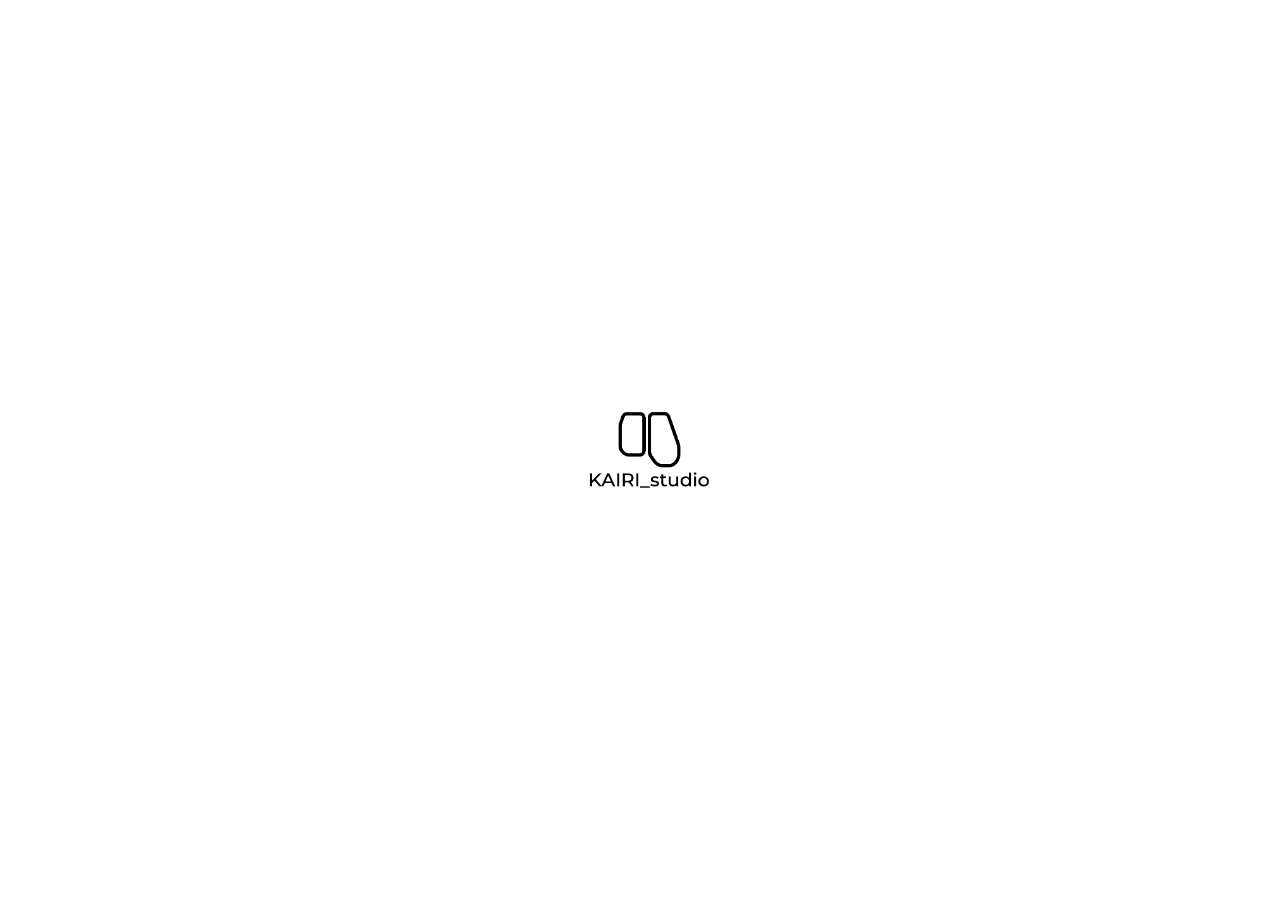
==== index.html @ 87729462 "Remove free wording from the first companion tutorial" ====
<!doctype html><html lang="ja"><head><meta charset="utf-8"><meta name="viewport" content="width=device-width,initial-scale=1,viewport-fit=cover"><meta name="theme-color" content="#faf3e3"><title>九九コレクト</title><link rel="manifest" href="manifest.webmanifest?v=homeicon1"><link rel="apple-touch-icon" sizes="180x180" href="./assets/app-icon/apple-touch-icon-v1.png"><link rel="icon" type="image/png" sizes="32x32" href="./assets/app-icon/favicon-v1.png"><meta name="apple-mobile-web-app-title" content="九九コレクト"><style>
:root{font-family:system-ui,-apple-system,sans-serif;color:#fff;background:#101629}*{box-sizing:border-box}body{margin:0}main{max-width:460px;margin:auto;min-height:100dvh;padding:22px 17px 95px;background:linear-gradient(#1d2c55,#101629 65%)}header{display:flex;justify-content:space-between;align-items:center}h1{font-size:23px;margin:0}.muted{color:#bac5e4;font-size:13px}.panel{background:#273657;border:1px solid #435477;border-radius:22px;padding:20px;margin:18px 0;box-shadow:0 8px 20px #0002}button{font:inherit;border:0;cursor:pointer;border-radius:15px;padding:14px 16px;background:#fff;color:#202b48;font-weight:800}button:disabled{opacity:.45}button{touch-action:manipulation}#question{overflow-wrap:anywhere}.choices button{overflow-wrap:anywhere} .line span{font-size:clamp(14px,4vw,18px)}.primary{background:#ffcb58;color:#392c14;width:100%}.choices{display:grid;grid-template-columns:1fr 1fr;gap:12px}.choices button{font-size:21px;min-height:68px}.row{display:flex;gap:8px;flex-wrap:wrap}.row button{flex:1;min-width:58px}.active{background:#ffcb58!important;color:#302814!important}.monster{text-align:center;font-size:92px;line-height:1.4}.big{text-align:center;font-size:33px;font-weight:900;margin:30px 0}.center{text-align:center}.line{padding:11px 13px;background:#354668;border-radius:12px;margin:7px 0;display:flex;justify-content:space-between;align-items:center}.line button{padding:7px 11px}nav{position:fixed;bottom:0;left:0;right:0;background:#17223c;display:flex;justify-content:center;padding:10px 5px max(10px,env(safe-area-inset-bottom));border-top:1px solid #405172}nav button{background:transparent;color:#cbd6ee;font-size:13px;min-width:85px;padding:10px}.hidden{display:none}.status{min-height:25px;color:#ffe28a;font-weight:700;text-align:center}.small{font-size:12px}.progress{height:9px;border-radius:9px;background:#485778;overflow:hidden}.progress span{display:block;background:#ffcc57;height:100%}.home-actions{display:grid;gap:14px;margin-top:24px}.secondary{width:100%;background:#b9dafc;color:#202b48}#home .monster{font-size:clamp(100px,30vw,150px);padding:22px 0}#danButtons{display:grid;grid-template-columns:repeat(3,minmax(0,1fr));gap:10px}#danButtons button{min-width:0;padding:16px 4px;font-size:16px}
:root{color:#554d40;background:#eee9db}main{background:#faf6e9}h1{font-size:24px}.muted{color:#81796b}.panel{background:#fffdf5;border:2px solid #d8ccb6;box-shadow:none}.primary{background:#e9c671;color:#514832;border:2px solid #9c8755}.secondary{background:#b5d0dc;color:#514d43;border:2px solid #819ca6}button{color:#554d40;background:#f0e9d9;border:2px solid #c7baa3}nav{background:#faf6e9;border-color:#d8ccb6}nav button{color:#655e51;border:0;min-width:70px}.progress{background:#e7dfce}.progress span{background:#a8c19a}.status{color:#657d57}.big{font-size:clamp(25px,7vw,33px)}.choices button{font-size:clamp(17px,5vw,21px);border-width:2px}.choices button:disabled{opacity:1}.eyebrow{font-size:12px;color:#827862;margin-top:24px}.machine{width:235px;margin:24px auto}.machine-glass{height:170px;background:#e2edf0;border:4px solid #6a6455;border-radius:75px 75px 12px 12px;display:grid;grid-template-columns:repeat(3,1fr);padding:24px 15px 10px;gap:0}.machine-glass span{font-size:53px;line-height:1;color:#c9b58d}.machine-glass span:nth-child(2n){color:#9ebbaa}.machine-glass span:nth-child(3n){color:#e1bd67}.machine-base{height:130px;border:4px solid #6a6455;border-top:0;background:#adc9d4;border-radius:0 0 24px 24px;display:grid;place-items:center;padding:10px}.handle{font-size:35px;border:3px solid #6a6455;background:#faf6e9;border-radius:50%;width:56px;height:56px;text-align:center}.chute{width:90px;height:23px;background:#686356;border-radius:16px 16px 5px 5px}.reward-friend{width:140px;margin:auto}.friend-card{background:#fffcf4;border:2px solid #dbcfb9;border-radius:20px;padding:12px 6px}.friend-card>svg{width:100px;max-width:100%}.friend-card p{font-size:13px}.friend-card button{font-size:11px;padding:9px 4px;width:100%}.unknown{font-size:65px;color:#c6bdad;padding:14px}.room{position:relative;height:340px;border:3px solid #a89b82;border-radius:24px;overflow:hidden;background:linear-gradient(#f3e8cb 0 72%,#d5ba8e 72%);margin:20px 0}.window{position:absolute;top:20px;left:18px;width:100px;height:115px;border:6px solid #a48a65;border-radius:40px 40px 12px 12px;background:#b4d4e4;color:white;font-size:60px;text-align:center}.shelf{position:absolute;right:25px;top:53px;border-bottom:9px solid #a48a65;font-size:40px;width:75px;text-align:center}.room-title{position:absolute;top:160px;width:100%;text-align:center;font-size:14px;color:#8b7c63}#roomFriends{position:absolute;bottom:20px;left:10%;width:80%;display:flex;justify-content:center;align-items:end;gap:4px}.room-friend{width:33%;max-width:100px;animation:sway 4s ease-in-out infinite}.room-friend:nth-child(2){animation-delay:-1s}.room-empty{text-align:center;color:#8a7a60;font-size:14px;line-height:1.7}#points{font-size:14px;background:#efe3c5;border-radius:20px;padding:8px} .home-actions{margin-top:16px}@keyframes sway{50%{transform:translateY(-3px) rotate(2deg)}}@media(prefers-reduced-motion:reduce){.room-friend{animation:none}}

html,body{height:100%;overflow:hidden}body{display:flex;justify-content:center;background:#e9e2d3}.app{position:relative;width:100%;max-width:460px;height:100dvh;min-height:0;padding:env(safe-area-inset-top) 0 0;display:flex;flex-direction:column;background:#faf6e9;overflow:hidden}.app>header{padding:12px 16px 0;flex-shrink:0}.app>p.muted{font-size:11px;margin:8px 16px 10px;flex-shrink:0}.app>section{flex:1;min-height:0;overflow:auto;padding:0 14px 12px;overscroll-behavior:contain}.app>section.hidden{display:none}nav{position:relative;flex-shrink:0;left:auto;right:auto;bottom:auto;width:100%;display:grid;grid-template-columns:repeat(4,minmax(0,1fr));padding:5px 4px max(5px,env(safe-area-inset-bottom));background:#f8f2df;border-top:2px solid #cdbb9d;z-index:10}nav button{min-width:0;width:100%;padding:7px 0;font-size:11px;line-height:1.4}.app>#home:not(.hidden){display:flex;flex-direction:column;padding:0;position:relative;background-image:url(./assets/companion-0.webp);background-size:100% 100%;background-repeat:no-repeat;overflow:hidden}#home .room{flex:1;min-height:0;height:auto;border:0;border-radius:0;background:none;margin:0;overflow:visible}#home #roomFriends{bottom:2%;left:12%;width:76%}.room-empty{background:#fff8e6dd;border:1px solid #c9b58e;padding:8px 16px;border-radius:16px;margin:0;font-size:13px}#home .home-actions{margin:0 14px 8px;gap:7px;display:grid;grid-template-columns:1fr 1fr;flex-shrink:0}#home .home-actions button{padding:11px 6px;font-size:13px;border:2px solid #8d7858;box-shadow:0 2px 0 #8d785833}#home .home-actions button:first-child{grid-column:1/-1}#home #saveStatus{margin:0;padding:0 8px 7px;font-size:9px;flex-shrink:0;color:#655b4b}.room-friend{max-width:110px}#quiz,#learn,#select,#gacha,#result,#collection{background:linear-gradient(#faf6e9ee,#faf6e9f5),url(./assets/companion-0.webp) center/cover}#quiz .panel{margin:8px 0 12px;padding:18px}#quiz .big{margin:22px 0}#quiz .choices button{min-height:58px;padding:10px 4px}#gacha .machine{width:190px;margin:14px auto}#gacha .machine-glass{height:135px;padding:16px 10px 4px}#gacha .machine-glass span{font-size:42px}#gacha .machine-base{height:95px}#gacha .handle{font-size:27px;width:44px;height:44px}#gacha .chute{height:15px}#gacha .panel{margin:10px 0;padding:12px}#gacha h2{margin:8px 0}#gacha .eyebrow{margin:12px 0 6px}#gacha p{margin:9px 0}#gacha>button{width:100%;padding:10px}#learn .panel{margin:8px 0;padding:14px}#learn h2{margin:8px 0}.line{margin:5px 0;padding:8px 10px}@media(max-height:700px){.app>header{padding-top:6px}h1{font-size:21px}.app>p.muted{margin:5px 16px 7px}#home .home-actions button{padding:9px 5px}#gacha .eyebrow{display:none}#gacha .machine{width:150px;margin:10px auto}#gacha .machine-glass{height:100px;padding-top:8px}#gacha .machine-glass span{font-size:31px}#gacha .machine-base{height:80px}#quiz .panel{padding:13px}#quiz .big{margin:17px 0}#quiz .choices button{min-height:51px}}

/* Preserve original artwork proportions. */
.app>#home:not(.hidden){background-size:contain;background-position:center center;background-color:#faf3e3}.app>header{min-height:67px;gap:8px;padding-top:6px}.art-logo{display:block;width:220px;max-width:66%;height:57px;margin:0}.art-label{display:block;aspect-ratio:3/4;width:76px;max-width:100%;margin:auto}.art-0{background-position:0% center}.art-1{background-position:33.333333% center}.art-2{background-position:66.666667% center}.art-3{background-position:100% center}nav{background:#f8eed5;border-top:3px solid #bba581;padding-top:3px}nav button{padding:2px 0;border-radius:18px;transition:background .2s}nav .art-label{width:66px;aspect-ratio:3/4}nav button[aria-current="page"]{background:#e5d7b6}#home .home-actions{display:grid;grid-template-columns:repeat(3,minmax(0,1fr));margin:0 12px 7px;gap:8px}#home .home-actions button:first-child{grid-column:auto}#home .home-actions button{background:#faf2dcf2;border:2px solid #967b50;padding:4px;box-shadow:0 3px 0 #a58c5d;border-radius:20px}#home .home-actions .art-label{width:72px;aspect-ratio:3/4}#home .room-empty{font-weight:700;color:#775b39}.app>p.muted{display:none}#points{border:2px solid #c2a976;font-weight:800;color:#795a31;background:#fff1c8;font-size:12px}button{border-radius:18px;border-color:#a78d60}h2,h3{color:#715333;font-weight:900;letter-spacing:.06em;text-shadow:1px 2px #f5dfb4}.choices button{border:3px solid #aa8d5d;box-shadow:0 3px #cfb88c;background:#fff4d8;font-weight:900}.line{background:#ede4cd;color:#665335}#quiz .big{color:#6b4b29;text-shadow:1px 2px #ead2a5}@media(max-height:700px){.app>header{min-height:52px}.art-logo{height:44px;width:185px}nav .art-label{width:49px}#home .home-actions .art-label{width:53px}#home .home-actions button{padding:2px}#home .home-actions{gap:6px;margin-bottom:6px}}
.art-label{clip-path:inset(0 9%)}.art-logo{background-size:145% auto}
/* Each complete illustration is fitted within its own box. No background crops. */
.art-logo{background:none!important;width:220px;max-width:65%;height:49px;display:flex;align-items:center;overflow:visible}.art-logo svg{display:block;width:100%;height:100%;overflow:hidden}.ui-picture{display:block;width:100%;height:100%;overflow:hidden;flex-shrink:0;pointer-events:none}.app>header{min-height:61px;padding:6px 14px;box-sizing:border-box;align-items:center}nav{height:88px;padding:5px 6px max(5px,env(safe-area-inset-bottom));gap:6px}nav button{height:100%;min-height:0;display:flex;align-items:center;justify-content:center;padding:3px 5px;overflow:hidden}nav .ui-picture{width:100%;height:100%;max-width:76px}#home .home-actions{gap:8px;margin:0 12px 9px;align-items:stretch}#home .home-actions button{height:94px;min-height:0;padding:6px 8px;display:flex;align-items:center;justify-content:center;overflow:hidden}#home .home-actions .ui-picture{max-width:88px;height:100%}#home #saveStatus{font-size:9px;padding-bottom:5px}#home #roomFriends{bottom:5%}#home .room-empty{margin:0;font-size:12px}#points{white-space:nowrap;flex-shrink:0;font-size:12px;padding:7px 9px}@media(max-height:740px){.app>header{min-height:53px;padding:5px 12px}.art-logo{height:41px;width:195px}nav{height:75px}#home .home-actions button{height:79px;padding:5px 6px}#home .home-actions{gap:6px;margin:0 10px 7px}}@media(max-height:610px){nav{height:65px}nav button{padding:2px 3px}.app>header{min-height:48px}.art-logo{height:36px;width:175px}#home .home-actions button{height:67px;padding:4px 5px}#home #saveStatus{display:none}}
/* Fill the room without distorting the artwork or showing inset image edges. */
.app>#home:not(.hidden){background-size:cover;background-position:center top;background-repeat:no-repeat}
/* Home navigation lives only in the bottom bar. */
#home .home-actions{display:none}
#home .room{flex:1;min-height:0}

/* Whole square composition scales uniformly to the available width; never cover-cropped. */
.app>#home:not(.hidden){background-image:none!important;background-color:#faf3e3;position:relative;isolation:isolate}
#home .room-art{position:absolute;bottom:0;left:0;width:100%;height:auto;max-height:100%;object-fit:contain;object-position:center bottom;display:block;z-index:-1;pointer-events:none;mask-image:linear-gradient(to bottom,transparent 0%,black 8%);-webkit-mask-image:linear-gradient(to bottom,transparent 0%,black 8%)}
#home .room{background:none;margin:0;border:0;flex:1;min-height:0}
#home #roomFriends{bottom:clamp(42px,15vw,69px);align-items:flex-end}
#home .room-empty{display:none}
#home #saveStatus{position:absolute;bottom:3px;left:0;right:0;margin:0;padding:3px;font-size:9px;pointer-events:none}

/* Keep the complete listen -> challenge flow inside the portrait content area. */
.app>#learn:not(.hidden){display:flex;flex-direction:column;gap:10px;overflow:hidden;padding:10px 14px 12px;background:#faf6e9;min-height:0}
.learn-heading{display:flex;align-items:center;justify-content:space-between;gap:12px;flex-shrink:0}
#learn .learn-heading h2{margin:0;font-size:24px;line-height:1.2;white-space:nowrap}
#learn .learn-heading button{padding:8px 12px;font-size:12px;line-height:1.2}
#learn .learn-instruction{margin:0;color:#81715b;font-size:12px;line-height:1.4;flex-shrink:0}
.learn-sounds{background:#fffdf5;border:2px solid #d8ccb6;border-radius:22px;padding:12px;display:flex;flex-direction:column;gap:8px;min-height:0;flex:0 1 auto}
#learn #lines{display:grid;grid-template-rows:repeat(3,minmax(0,1fr));gap:7px;min-height:0}
#learn .line{margin:0;padding:6px 10px;background:#ede6cf;border-radius:13px;min-height:42px;gap:8px}
#learn .line span{font-size:clamp(14px,4vw,18px);line-height:1.25;overflow-wrap:anywhere}
#learn .line button{flex-shrink:0;width:42px;height:34px;padding:3px 6px;border:2px solid #ad9465;border-radius:12px;background:#faf1d8;display:grid;place-items:center}
#learn .line button svg{width:26px;height:26px;display:block}
#learn .all-sounds{height:40px;min-height:34px;padding:5px 10px;display:flex;align-items:center;justify-content:center;gap:7px;background:#e8cd84;border:2px solid #a28b58;font-size:14px;flex-shrink:0}
.all-sounds svg{height:25px;width:25px}
.learn-pages{display:grid;grid-template-columns:1fr auto 1fr;gap:10px;align-items:center;flex-shrink:0}
.learn-pages button{padding:9px 4px;font-size:13px;line-height:1.1}
#learn #groupLabel{margin:0;font-size:12px;color:#84755f;white-space:nowrap}
.challenge-card{border:2px solid #c9af74;background:#fff3d2;border-radius:20px;padding:10px;flex-shrink:0;margin-top:auto;box-shadow:0 3px #e8d9b7}
.point-explanation{margin:0 0 7px;display:flex;align-items:center;justify-content:center;gap:6px;line-height:1.2;color:#77552b;font-size:13px}
.point-explanation b{font-size:22px;color:#765329}
.point-coin{width:27px;height:27px;flex-shrink:0}
.challenge-button{display:flex;align-items:center;justify-content:center;gap:12px;min-height:43px;padding:10px 7px;font-size:16px;background:#e9c46b;border:2px solid #947748;box-shadow:0 2px #b49a65}
#learn .gacha-progress{margin:7px 0 0;text-align:center;font-size:11px;line-height:1.3;color:#8b7656}
.quiz-reward{display:flex;align-items:center;justify-content:center;gap:6px;font-size:13px;color:#80602e;background:#fff0bf;border-radius:14px;padding:7px;margin:10px 0 16px}
#quiz .status{font-size:16px;color:#667d4f;line-height:1.35}
@media(max-height:740px){.app>#learn:not(.hidden){gap:7px;padding:7px 12px 9px}.learn-sounds{padding:9px;gap:7px}#learn .line{min-height:39px;padding:5px 9px}#learn .learn-heading h2{font-size:22px}.challenge-card{padding:9px}.challenge-button{font-size:15px;min-height:42px}}
@media(max-height:610px){.app>#learn:not(.hidden){gap:6px;padding:5px 10px 8px}#learn .learn-instruction{font-size:11px}.learn-sounds{padding:7px;gap:5px}#learn #lines{gap:5px}#learn .line{min-height:35px;padding:4px 8px}#learn .line span{font-size:14px}#learn .line button{height:29px;width:36px}#learn .line button svg{height:22px;width:22px}#learn .all-sounds{height:33px;min-height:33px;font-size:13px}.learn-pages button{padding:7px 4px}.challenge-card{padding:7px}.point-explanation{font-size:12px;margin-bottom:5px}.point-explanation b{font-size:20px}.challenge-button{font-size:14px;min-height:38px;padding:8px 4px}#learn .gacha-progress{margin-top:5px;font-size:10px}}

/* One connected two-step path, with the primary action at the top of each step. */
.app>#learn:not(.hidden){gap:8px;justify-content:flex-start}
#learn .learn-sounds{flex:0 1 auto;border:2px solid #b2c3a2;background:#f9fcf3;padding:11px;gap:8px}
#learn .step-action{height:auto;min-height:58px;padding:7px 10px;gap:9px;justify-content:flex-start;border-radius:17px;text-align:left;width:100%;box-sizing:border-box}
#learn .all-sounds{background:#dce8ca;border-color:#93a77c;color:#526441}
.step-number{width:35px;height:35px;border:2px solid #8da170;background:#fbfff2;border-radius:50%;font-size:25px;line-height:31px;font-weight:900;text-align:center;flex-shrink:0;box-shadow:0 2px #b0bf96;color:#617b49}
.step-copy{display:flex;flex-direction:column;gap:3px;flex:1;min-width:0}
.step-copy small{font-size:10px;letter-spacing:.08em;line-height:1}
.step-copy strong{font-size:17px;line-height:1.2;white-space:nowrap}
#learn .all-sounds>svg{width:27px;height:27px;flex-shrink:0}
#learn .learn-instruction{text-align:center;font-size:11px;line-height:1.2;margin:0;color:#7c886e}
#learn .learn-pages{gap:9px;margin-top:0}
#learn .learn-pages button{padding:8px 4px;background:#f4f5e9}
.step-connector{height:23px;min-height:16px;display:flex;align-items:center;justify-content:center;flex:0 1 23px;margin:-3px 0}
.step-connector svg{display:block;height:100%;width:74px}
#learn .challenge-card{margin-top:0;padding:10px;border:2px solid #c9af74}
#learn .challenge-button{box-shadow:0 2px #c2a464;background:#ecd08a;color:#76542c}
#learn .challenge-button .step-number{background:#fffbec;border-color:#b19455;color:#906c2b;box-shadow:0 2px #d7bc7b}
#learn .point-explanation{margin:11px 0 0;font-size:12px}
#learn .point-explanation b{font-size:21px}
#learn .point-coin{width:23px;height:23px}
#learn .gacha-progress{font-size:10px;margin:5px 0 0}
@media(max-height:740px){.app>#learn:not(.hidden){gap:7px}#learn .learn-sounds{padding:9px;gap:7px}#learn .step-action{min-height:53px;padding:6px 8px}.step-copy strong{font-size:16px}#learn .challenge-card{padding:9px}.step-connector{height:20px;flex-basis:20px}}
@media(max-height:610px){.app>#learn:not(.hidden){gap:5px}#learn .learn-sounds{padding:7px;gap:5px}#learn .step-action{min-height:46px;padding:5px 7px;gap:8px}.step-number{width:30px;height:30px;font-size:22px;line-height:26px}.step-copy small{font-size:9px}.step-copy strong{font-size:14px}.step-copy{gap:2px}#learn .learn-instruction{font-size:10px}#learn .learn-pages button{padding:6px 4px}.step-connector{height:17px;flex-basis:17px}#learn .challenge-card{padding:7px}#learn .point-explanation{margin-top:7px;font-size:11px}#learn .point-explanation b{font-size:19px}#learn .gacha-progress{margin-top:4px}}
#speechStatus{min-height:14px;line-height:14px;font-size:11px;color:#6b824c;font-weight:800}#speechStatus:empty{display:none}#learn .line.is-speaking{background:#e1edc6;outline:2px solid #90a66a}#learn .line.is-speaking button{background:#c2d899;color:#536b38;font-size:11px}.all-sounds.is-speaking{outline:3px solid #91a76a;outline-offset:2px}.line.is-speaking span{font-weight:800}.reading-copy{display:flex;flex-direction:column;gap:3px;min-width:0}#learn .reading-copy span{display:block}#learn .reading-equation{font-size:12px;line-height:1.2;color:#867656;letter-spacing:.05em;font-weight:600}#learn .line{min-height:53px}.quiz-equation{text-align:center;color:#8c7552;font-size:20px;font-weight:700;letter-spacing:.08em;margin:-10px 0 15px}#quiz .big{margin:20px 0 18px}@media(max-height:740px){#learn .line{min-height:49px}}@media(max-height:610px){#learn .line{min-height:43px;padding:3px 8px}.reading-copy{gap:1px}#learn .reading-equation{font-size:10px}#learn .reading-copy span{font-size:13px}#learn .learn-sounds{gap:4px}#learn #lines{gap:4px}.quiz-equation{font-size:17px;margin-bottom:10px}#quiz .big{margin:14px 0 15px}}
/* Playback never changes the flow or lets reading rows spill onto page controls. */
#speechStatus{display:block!important;flex:0 0 15px;height:15px;min-height:15px;line-height:15px;font-size:10px;margin:0}
#speechStatus:empty{visibility:hidden}
#learn .learn-sounds{flex:0 0 auto;gap:7px}
#learn #lines{display:flex;flex-direction:column;gap:7px;min-height:auto;flex:0 0 auto}
#learn .line{flex:0 0 auto;height:auto;min-height:54px;box-sizing:border-box;outline:none}
#learn .line.is-speaking{outline:none;box-shadow:inset 0 0 0 2px #90a66a}
#learn .line.is-speaking span{font-weight:inherit}
#learn .all-sounds.is-speaking{outline:none;box-shadow:inset 0 0 0 2px #91a76a}
#learn .learn-pages{flex:0 0 auto;margin-top:4px}
#learn .line button{font-size:11px;white-space:nowrap}
@media(max-height:740px){.app>#learn:not(.hidden){gap:5px;padding-top:5px;padding-bottom:7px}#learn .learn-sounds{padding:8px;gap:6px}#learn #lines{gap:6px}#learn .line{min-height:48px}#learn .learn-pages{margin-top:3px}}
@media(max-height:650px){.app>#learn:not(.hidden){gap:4px;padding:4px 10px 6px}#learn .learn-heading h2{font-size:21px}#learn .learn-heading button{padding:6px 9px}#learn .learn-sounds{padding:7px;gap:4px}#learn .step-action{min-height:43px;padding:4px 7px}#learn #lines{gap:4px}#learn .line{min-height:43px;padding:4px 8px}#learn .reading-copy span{font-size:13px;line-height:16px}#learn .reading-equation{font-size:10px;line-height:12px}.reading-copy{gap:1px}#learn .learn-pages{margin-top:3px}#learn .learn-pages button{padding:6px 4px}#learn .learn-instruction{font-size:10px}.step-connector{height:15px;flex-basis:15px}#learn .challenge-card{padding:7px}#learn .point-explanation{margin-top:6px;font-size:11px}#learn .point-explanation b{font-size:19px}#learn .gacha-progress{font-size:10px;margin-top:4px}.step-copy strong{font-size:14px}.step-copy small{font-size:9px}.step-number{height:29px;width:29px;line-height:25px;font-size:21px}}

/* Readable text uses the spare vertical room; very short viewports stay compact. */
#learn .reading-copy span{font-size:18px;line-height:1.3}
#learn .reading-equation{font-size:13px;line-height:1.2}
#learn .line{min-height:55px}
@media(min-height:600px) and (max-height:740px){#learn .reading-copy span{font-size:17px;line-height:1.25}#learn .reading-equation{font-size:12px}#learn .line{min-height:51px}}
@media(max-height:599px){#learn .reading-copy span{font-size:14px;line-height:17px}#learn .reading-equation{font-size:11px;line-height:12px}#learn .line{min-height:45px}}
.window-weather{position:absolute;bottom:0;left:0;width:100%;height:auto;max-height:100%;aspect-ratio:1;pointer-events:none;z-index:0;overflow:hidden}
#home .room{z-index:1}
#home #saveStatus{z-index:1}
.cloud-drift{animation:window-cloud-drift 43s linear infinite;animation-delay:-26s;animation-play-state:paused}
.cloud-drift-small{animation-duration:56s;animation-delay:-8s;opacity:.9}
#home:not(.hidden) .cloud-drift{animation-play-state:running}
@keyframes window-cloud-drift{from{transform:translateX(-450px)}to{transform:translateX(220px)}}
@media(prefers-reduced-motion:reduce){.cloud-drift{animation:none;transform:translateX(0)}.cloud-drift-small{display:none}}
.gacha-art-stage{display:flex;align-items:center;justify-content:center;height:clamp(170px,32dvh,290px);margin:10px auto;flex-shrink:0}.gacha-machine-art{display:block;width:auto;height:100%;max-width:100%;object-fit:contain;filter:drop-shadow(0 5px 0 #bca57833)}@media(max-height:650px){.gacha-art-stage{height:170px;margin:6px auto}#gacha .eyebrow{display:none}#gacha h2{font-size:22px;margin:6px 0}#gacha .panel{padding:10px;margin:8px 0}}@media(max-height:570px){.gacha-art-stage{height:145px}}.gacha-art-stage{height:clamp(200px,39dvh,350px);margin:6px auto}@media(max-height:650px){.gacha-art-stage{height:210px;margin:4px auto}}@media(max-height:570px){.gacha-art-stage{height:175px}}@media(max-height:500px){.gacha-art-stage{height:145px}}.gacha-art-stage{height:clamp(280px,54.6dvh,490px);margin:6px auto}@media(max-height:650px){.gacha-art-stage{height:294px;margin:4px auto}}@media(max-height:570px){.gacha-art-stage{height:245px}}@media(max-height:500px){.gacha-art-stage{height:203px}}
.character-art{display:block;width:100%;height:auto;overflow:visible}.friend-card>svg{width:100%;height:140px;object-fit:contain}.reward-friend{width:150px}.reward-friend .character-art{height:170px}#roomFriends{left:5%!important;width:90%!important;height:125px;display:block!important;bottom:clamp(35px,13vw,60px)!important;pointer-events:none}.room-friend{position:absolute;bottom:0;left:0;width:clamp(70px,21vw,96px)!important;max-width:none;animation:none!important;will-change:transform}.walk-facing{transform-origin:center bottom}.room-friend .character-art{width:100%;height:115px}.walk-body{transform-origin:650px 1100px}.walk-body,.walk-foot{animation:none}.is-walking .walk-body{animation:character-body .64s ease-in-out infinite}.is-walking .walk-foot-left{animation:character-foot .64s ease-in-out infinite}.is-walking .walk-foot-right{animation:character-foot .64s ease-in-out infinite reverse}@keyframes character-body{0%,100%{transform:translateY(0) rotate(-.5deg)}50%{transform:translateY(-7px) rotate(.5deg)}}@keyframes character-foot{0%,100%{transform:translate(0,0)}25%{transform:translate(6px,-10px)}50%{transform:translate(0,0)}75%{transform:translate(-6px,0)}}@media(prefers-reduced-motion:reduce){.is-walking .walk-body,.is-walking .walk-foot{animation:none}}@media(max-height:610px){.room-friend .character-art{height:95px}#roomFriends{height:100px}.friend-card>svg{height:110px}}
.room-friend:not(.is-walking) .walking-art{transform-origin:50% 100%;animation:character-breathe 3s ease-in-out infinite}.room-friend:nth-child(2) .walking-art{animation-delay:-1s}.room-friend:nth-child(3) .walking-art{animation-delay:-2s}.is-walking .walking-art{animation:character-step .72s ease-in-out infinite;transform-origin:50% 100%}@keyframes character-breathe{0%,100%{transform:scale(1,1)}50%{transform:scale(1.015,1.028)}}@keyframes character-step{0%,50%,100%{transform:translateY(0)}25%,75%{transform:translateY(-.65px)}}@media(prefers-reduced-motion:reduce){.room-friend .walking-art{animation:none!important}}.continuous-side{display:none}.is-walking .continuous-side{display:block}.is-walking .rest-pose{display:none}.is-walking .near-leg{animation:smooth-stride .84s ease-in-out infinite}.is-walking .far-leg{animation:smooth-stride .84s ease-in-out infinite;animation-delay:-.42s}.is-walking .walking-art{animation:none!important}@keyframes smooth-stride{0%,100%{transform:translateX(-6px) rotate(-5deg)}25%{transform:translate(0,-4px)}50%{transform:translateX(6px) rotate(5deg)}75%{transform:translate(0,0)}}@media(prefers-reduced-motion:reduce){.smooth-leg{animation:none!important}}#home #roomFriends{left:8%!important;width:84%!important}.puppet-art{overflow:visible!important}.room-friend .puppet-art{animation:none!important}.rig-foot,.rig-body{animation:none!important}.rarity-tag{display:inline-flex;align-items:center;justify-content:center;gap:4px;padding:5px 8px;border:2px solid #ab9270;border-radius:999px;background:#f0e6d2;color:#725536;font-size:11px;font-weight:800;line-height:1.2;white-space:nowrap}.rarity-tag svg{width:12px;height:12px;flex:none}.rarity-r{background:#e4eff2;color:#486879;border-color:#87a5b1}.rarity-sr{background:#e8efce;color:#61713c;border-color:#9da96f}.rarity-lr{background:linear-gradient(135deg,#fff6cd,#f1d78d);color:#80601e;border-color:#b9954a}.friend-card.card-lr{border-color:#b9954a;background:#fff9e8;box-shadow:0 3px 0 #e1cb96}.friend-card.card-sr{border-color:#9da96f}.friend-card>p{margin:6px 0 10px}.friend-card .rarity-tag{max-width:100%;box-sizing:border-box}.friend-card>svg{margin-top:4px}
/* Small illustrated effects, anchored independently of character facing. */
.friend-effects{position:absolute;inset:0;pointer-events:none;z-index:2;transition:opacity .45s;}
.friend-effects svg{display:block;width:100%;height:115px;overflow:visible;}
.friend-effects .fx-particle{transform-box:fill-box;transform-origin:center;opacity:0;}
.fx-hoshi .fx-particle{animation:fx-star-rise 7s ease-in-out infinite;animation-delay:var(--fx-delay,0s)}
.is-walking .fx-hoshi{opacity:0}
.fx-tsuki{opacity:0}.is-walking .fx-tsuki{opacity:1}
.fx-tsuki .fx-particle{animation:fx-blue-trail 2.6s ease-out infinite;animation-delay:var(--fx-delay,0s)}
[data-facing="left"] .fx-tsuki svg{transform:scaleX(-1)}
.fx-niji .fx-rainbow{opacity:0;transform-box:fill-box;transform-origin:center bottom;animation:fx-rainbow 9s ease-in-out infinite;animation-delay:-1.4s}
.fx-komo .fx-particle{animation:fx-leaf-drift 8s ease-in-out infinite;animation-delay:var(--fx-delay,0s)}
.fx-yoru .fx-particle{animation:fx-twinkle 6s ease-in-out infinite;animation-delay:var(--fx-delay,0s)}
.fx-yoru .fx-belly{opacity:0;animation:fx-belly-glow 6s ease-in-out infinite;animation-delay:-1.2s}
[data-direction="back"] .fx-belly{display:none}
#home.hidden .friend-effects *{animation-play-state:paused!important}
@keyframes fx-star-rise{0%,7%{opacity:0;transform:translate(0,5px) scale(.4) rotate(-12deg)}15%{opacity:.9}34%{opacity:.7}46%,100%{opacity:0;transform:translate(5px,-19px) scale(.9) rotate(20deg)}}
@keyframes fx-blue-trail{0%{opacity:0;transform:translate(8px,-1px) scale(.5)}15%{opacity:.8}75%{opacity:.3}100%{opacity:0;transform:translate(-19px,3px) scale(.2)}}
@keyframes fx-rainbow{0%,7%{opacity:0;transform:translateY(6px) scale(.85)}17%,35%{opacity:.85;transform:translateY(0) scale(1)}49%,100%{opacity:0;transform:translateY(-5px) scale(1.03)}}
@keyframes fx-leaf-drift{0%{opacity:0;transform:translate(0,-8px) rotate(-25deg)}12%{opacity:.85}42%{opacity:.7;transform:translate(9px,8px) rotate(25deg)}65%,100%{opacity:0;transform:translate(-3px,27px) rotate(65deg)}}
@keyframes fx-twinkle{0%,8%{opacity:0;transform:scale(.3) rotate(-12deg)}18%{opacity:.95;transform:scale(1) rotate(0deg)}29%{opacity:.35;transform:scale(.6)}39%{opacity:.8;transform:scale(.9)}49%,100%{opacity:0;transform:scale(.2) rotate(15deg)}}
@keyframes fx-belly-glow{0%,8%,50%,100%{opacity:0}21%,34%{opacity:.52}}
@media(max-height:700px){.friend-effects svg{height:95px}}
@media(prefers-reduced-motion:reduce){.friend-effects{display:none}}

/* Original prismatic foil finishes, kept behind artwork and labels. */
.friend-card{position:relative;isolation:isolate;overflow:hidden}
.friend-card>*{position:relative;z-index:2}
.friend-card.card-r,.friend-card.card-sr,.friend-card.card-lr{border-width:3px;box-shadow:inset 0 0 0 2px #ffffffa6,0 3px 0 #6a4b3033}
.friend-card.card-r{--foil-a:#f8ffff;--foil-b:#9faebb;--foil-c:#d0dce4;--foil-d:#ffffff;--foil-glint:#c4b9f5;background:#d2dce4;border-color:#8397aa}
.friend-card.card-sr{--foil-a:#fff4a5;--foil-b:#c58a29;--foil-c:#edbc48;--foil-d:#fff6c0;--foil-glint:#e5a465;background:#ebbc48;border-color:#ae7824}
.friend-card.card-lr{--foil-a:#ffac7f;--foil-b:#9c243a;--foil-c:#dc4c4c;--foil-d:#ffdb9e;--foil-glint:#da76b1;background:#d65050;border-color:#a52f37}
.friend-card.card-r::before,.friend-card.card-sr::before,.friend-card.card-lr::before{content:"";position:absolute;inset:0;z-index:0;pointer-events:none;background-image:linear-gradient(125deg,#ffffff75,transparent 28%,var(--foil-glint) 50%,transparent 72%,#ffffff65),repeating-conic-gradient(from 45deg,var(--foil-a) 0deg 50deg,var(--foil-b) 50deg 95deg,var(--foil-c) 95deg 180deg,var(--foil-d) 180deg 230deg,var(--foil-c) 230deg 285deg,var(--foil-b) 285deg 360deg);background-size:100% 100%,26px 26px;opacity:.9}
.friend-card.card-r::after,.friend-card.card-sr::after,.friend-card.card-lr::after{content:"";position:absolute;inset:0;z-index:1;pointer-events:none;background:linear-gradient(115deg,transparent 32%,#ffffff15 42%,#fffdeba6 49%,#d2e9ff55 52%,transparent 62%);background-size:280% 100%;animation:foil-sweep 9s ease-in-out infinite;opacity:.65}
.friend-card:nth-child(3n)::after{animation-delay:-3s}.friend-card:nth-child(3n + 1)::after{animation-delay:-6s}
.friend-card.card-r>p,.friend-card.card-sr>p,.friend-card.card-lr>p{width:fit-content;max-width:100%;margin:6px auto 10px;padding:3px 8px;border-radius:10px;background:#fff9e9ed;color:#533b29;font-weight:800;box-sizing:border-box}
.friend-card .rarity-tag{background:#fff8e9f2;text-shadow:none;box-shadow:0 1px 3px #593e2533}
.friend-card .rarity-lr{color:#a52f37;border-color:#a52f37}.friend-card .rarity-sr{color:#8e601a;border-color:#a77824}
.friend-card button{background:#fff9e9f2;border-color:#8d7757}.friend-card button:disabled{opacity:.75}
@keyframes foil-sweep{0%,15%{background-position:110% 0}65%,100%{background-position:-10% 0}}
/* Canvas silhouette aura, using the same layered bloom approach as Sengoku Yokai. */
.room-friend .walk-facing{position:relative;z-index:1}
.hbk-canvas{position:absolute;top:0;left:0;width:100%;height:115px;object-fit:contain;pointer-events:none;z-index:0}
@media(max-height:610px){.hbk-canvas{height:95px}}
.fx-tsuki .fx-particle{filter:drop-shadow(0 0 1.5px #fff5d8)}
@keyframes fx-blue-trail{0%{opacity:0;transform:translate(8px,-1px) scale(1)}15%{opacity:1}70%{opacity:.85}100%{opacity:0;transform:translate(-23px,1px) scale(.45)}}
@media(prefers-reduced-motion:reduce){.friend-card::after{animation:none!important}.room-friend[data-character="3"] .puppet-art,.room-friend[data-character="4"] .puppet-art,.room-friend[data-character="5"] .puppet-art{filter:drop-shadow(0 0 2px #e84b35)}}

/* Shared mobile interaction policy for every screen and dynamic card. */
html,body{touch-action:manipulation;-webkit-text-size-adjust:100%}
body,body *{-webkit-user-select:none;user-select:none;-webkit-touch-callout:none}
img,svg{-webkit-user-drag:none}
#portraitNotice{display:none}
@media (orientation:landscape) and (hover:none) and (pointer:coarse){
  .app{visibility:hidden;pointer-events:none}
  #portraitNotice{position:fixed;inset:0;z-index:10000;display:flex;flex-direction:column;align-items:center;justify-content:center;gap:12px;padding:24px;background:#faf6e9;color:#715333;text-align:center;font-weight:800}
  #portraitNotice svg{width:52px;height:70px}
}

/* Room membership is distinct from rarity foil colours. */
.friend-card.in-room{outline:4px solid #39745e;outline-offset:-1px}
.friend-card .room-badge{position:relative;z-index:2;display:block;padding:7px 3px;margin:0 0 7px;border-radius:10px;background:#28624d;color:#fff;font-size:12px;font-weight:900;line-height:1.4}
.friend-card.in-room button{background:#e1eee5;color:#265940;border-color:#39745e}
.clear-room{width:100%;font-size:13px;padding:10px;margin:0 0 4px;background:#fff9eb;border:2px solid #a78d60}
.room-action-status{font-size:12px;color:#28624d;min-height:17px;margin:3px 0 10px;text-align:center}

/* Membership decorations must never participate in card layout. */
.friend-card.in-room{outline:none;box-shadow:inset 0 0 0 4px #39745e}
.friend-card .room-badge{position:absolute;top:34px;right:5px;left:auto;z-index:3;width:auto;max-width:calc(100% - 10px);margin:0;padding:3px 6px;font-size:10px;line-height:1.3;pointer-events:none;box-shadow:0 1px 3px #163c2b44}

/* Each SR has its own lightweight SVG motif and motion, outside the face. */
.friend-effects .sr-particle{transform-box:fill-box;transform-origin:center center;animation-delay:var(--sr-delay,0s);will-change:transform,opacity}
.fx-bloom .sr-particle{animation:sr-bloom 5.6s ease-in-out infinite;animation-delay:var(--sr-delay)}
.fx-snow .sr-particle{animation:sr-snow 5.2s linear infinite;animation-delay:var(--sr-delay);filter:drop-shadow(0 0 1px #fff9e6)}
.fx-firefly .sr-particle{animation:sr-firefly 5.4s ease-in-out infinite;animation-delay:var(--sr-delay)}
.fx-coral .sr-particle{animation:sr-bubble 4.5s ease-out infinite;animation-delay:var(--sr-delay)}
.sr-reef{animation:sr-reef 4s ease-in-out infinite;transform-origin:87px 105px}
.sr-gust{animation:sr-wind 3.8s ease-in-out infinite}
.fx-water .sr-particle{animation:sr-splash 3.5s ease-out infinite;animation-delay:var(--sr-delay)}
.sr-ripple{animation:sr-ripple 3.2s ease-out infinite;transform-origin:50px 112px}
.sr-ripple-second{animation-delay:-1.6s}
.fx-ember .sr-particle{animation:sr-ember 3.2s ease-out infinite;animation-delay:var(--sr-delay)}
.fx-dream .sr-particle{animation:sr-dream 6s ease-in-out infinite;animation-delay:var(--sr-delay)}
.fx-dream .fx-particle{animation:fx-twinkle 5s ease-in-out infinite;animation-delay:var(--fx-delay)}
.is-walking .fx-hoshi{opacity:.9}
@keyframes sr-bloom{0%,100%{opacity:.15;transform:translateY(4px) scale(.7)}40%{opacity:.95;transform:translateY(-4px) scale(1)}75%{opacity:.7;transform:translateY(-9px) scale(.9)}}
@keyframes sr-snow{0%{opacity:0;transform:translate(-3px,-12px)}18%,65%{opacity:.95}100%{opacity:0;transform:translate(5px,17px)}}
@keyframes sr-firefly{0%,100%{opacity:.35;transform:translate(0,4px)}30%{opacity:1;transform:translate(5px,-5px)}65%{opacity:.6;transform:translate(-3px,-1px)}}
@keyframes sr-bubble{0%{opacity:0;transform:translate(0,12px) scale(.7)}20%{opacity:.9}80%{opacity:.7}100%{opacity:0;transform:translate(5px,-17px) scale(1.1)}}
@keyframes sr-reef{50%{opacity:.6;transform:rotate(7deg)}}
@keyframes sr-wind{0%,100%{opacity:.3;transform:translateX(-3px)}50%{opacity:1;transform:translateX(4px)}}
@keyframes sr-splash{0%{opacity:0;transform:translate(0,6px) scale(.5)}22%{opacity:1;transform:translate(0,-5px) scale(1)}75%{opacity:.75}100%{opacity:0;transform:translate(3px,5px) scale(.6)}}
@keyframes sr-ripple{0%{opacity:0;transform:scale(.5)}25%{opacity:.75}100%{opacity:0;transform:scale(1.12)}}
@keyframes sr-ember{0%{opacity:0;transform:translate(0,8px) scale(.7)}20%{opacity:1}70%{opacity:.8}100%{opacity:0;transform:translate(4px,-17px) scale(.3)}}
@keyframes sr-dream{0%,100%{opacity:.3;transform:translate(0,3px) rotate(-4deg)}50%{opacity:1;transform:translate(2px,-5px) rotate(5deg)}}
@media(prefers-reduced-motion:reduce){.friend-effects .sr-particle,.sr-gust,.sr-ripple,.sr-reef{animation:none!important;will-change:auto}}

/* LR companions combine an individual motif with a coloured silhouette aura. */
.fx-kairi .lr-slashes{animation:lr-slash 3.8s ease-in-out infinite}
.fx-sota .sr-particle{animation:lr-electric 3.4s ease-in-out infinite;animation-delay:var(--sr-delay)}
.lr-sound{animation:lr-sound 3s ease-in-out infinite}
.fx-thunder .sr-particle{animation:lr-electric 2.9s ease-in-out infinite;animation-delay:var(--sr-delay)}
.fx-phoenix .sr-particle{animation:lr-feather 5s ease-in-out infinite;animation-delay:var(--sr-delay)}
.lr-dawn{animation:lr-dawn 4.6s ease-in-out infinite;transform-origin:50px 110px}
.lr-comet{animation:lr-comet 4.8s ease-in-out infinite}
.fx-comet .fx-particle{animation:fx-twinkle 4s ease-in-out infinite;animation-delay:var(--fx-delay)}
.fx-amber .sr-particle{animation:lr-amber 5.5s ease-in-out infinite;animation-delay:var(--sr-delay)}
.fx-amber .fx-particle{animation:fx-twinkle 5s ease-in-out infinite;animation-delay:var(--fx-delay)}
@keyframes lr-slash{0%,100%{opacity:.2;transform:translate(-2px,3px)}45%{opacity:.9;transform:translate(1px,-2px)}75%{opacity:.5}}
@keyframes lr-electric{0%,100%{opacity:.3;transform:translateY(2px) scale(.85)}35%{opacity:1;transform:translateY(-2px) scale(1)}65%{opacity:.6;transform:translateY(0) scale(.9)}}
@keyframes lr-sound{0%,100%{opacity:.35;transform:scale(.98)}50%{opacity:.95;transform:scale(1.04)}}
@keyframes lr-feather{0%,100%{opacity:.3;transform:translate(0,5px) rotate(-8deg)}40%{opacity:.95;transform:translate(3px,-8px) rotate(12deg)}75%{opacity:.6;transform:translate(-2px,-13px) rotate(20deg)}}
@keyframes lr-dawn{0%,100%{opacity:.3;transform:scaleX(.85)}50%{opacity:.85;transform:scaleX(1.1)}}
@keyframes lr-comet{0%,100%{opacity:.25;transform:translate(-2px,-3px)}55%{opacity:1;transform:translate(12px,4px)}}
@keyframes lr-amber{0%,100%{opacity:.45;transform:translateY(3px) rotate(-4deg)}50%{opacity:1;transform:translateY(-6px) rotate(5deg)}}
@media(prefers-reduced-motion:reduce){.lr-slashes,.lr-sound,.lr-dawn,.lr-comet,.fx-sota .sr-particle,.fx-thunder .sr-particle,.fx-phoenix .sr-particle,.fx-amber .sr-particle{animation:none!important}}

.collection-filter{display:grid;grid-template-columns:1.5fr 1fr;gap:8px;margin:12px 0}
.collection-filter button{font-size:12px;padding:10px 5px;min-width:0}
.collection-filter button[aria-pressed="true"]{background:#e5c878;border-color:#91733c;color:#533e20}
.rarity-group{grid-column:1/-1;display:flex;justify-content:space-between;align-items:center;gap:6px;margin:12px 0 0;padding:9px 10px;border:2px solid #b6b29c;border-radius:12px;font-size:13px;letter-spacing:0;text-shadow:none;background:#e3ead8;color:#4d6544}
.rarity-group small{font-size:11px;white-space:nowrap}
.rarity-group.group-lr{background:#f8d5cc;border-color:#b97068;color:#843c3d}
.rarity-group.group-sr{background:#f7e5ac;border-color:#b99a53;color:#806024}
.rarity-group.group-r{background:#e1e9ef;border-color:#92a6b5;color:#4c6374}
.collection-empty{grid-column:1/-1;text-align:center;font-size:13px;line-height:1.8;padding:25px 8px;color:#7c6c51}

/* Match effects to the actual home sprite height at every viewport height. */
.room-friend .friend-effects svg{height:100%}
</style><link rel="stylesheet" href="./polish.css?v=desktop-frame1"><link rel="preload" as="image" href="./assets/kairi-studio-logo.png"><link rel="preload" as="image" href="./assets/companion-3.webp"><link rel="stylesheet" href="./finishing.css?v=tutorial1"><link rel="stylesheet" href="./audio.css?v=uploaded1"><script defer src="https://kairi-studio.github.io/castor/analytics.js?v=family1" data-site="kuku-collect"></script></head><body class="booting"><svg width="0" height="0" aria-hidden="true" style="position:absolute;pointer-events:none"><defs><image id="ui-sheet" width="2172" height="724" href="./assets/companion-1.webp"/><image id="ui-logo" width="1842" height="854" href="./assets/companion-2.webp"/></defs></svg><main class="app"><header><h1 class="art-logo" aria-label="九九コレクト"><svg viewBox="35 198 1787 453" preserveAspectRatio="xMidYMid meet" aria-hidden="true"><use href="#ui-logo"/></svg></h1><span id="points">⭐ 0</span><span id="pointGain" class="point-gain" hidden aria-hidden="true"></span></header><p class="muted">きいて、おぼえて、なかまとくらそう。</p>
<section id="home" tabindex="-1"><img class="room-art" src="./assets/companion-3.webp" width="1254" height="1254" alt="窓とサボテン、青いラグのあるおへや"><svg class="window-weather" viewBox="0 0 1254 1254" aria-hidden="true" focusable="false"><defs><clipPath id="windowSkyClip"><path d="M152 319V245C152 173 221 132 304 131V319Z"/><path d="M331 131H374C466 131 509 173 509 245V319H331Z"/></clipPath></defs><g clip-path="url(#windowSkyClip)"><rect x="150" y="129" width="362" height="192" fill="#91c8f9"/><g class="cloud-drift"><path d="M386 255C386 238 405 224 427 226C431 203 448 187 472 187C500 187 520 209 518 235C537 237 551 248 551 262C551 280 530 289 508 285C488 293 459 291 443 279C416 286 386 275 386 255Z" fill="#fffefd"/></g><g class="cloud-drift cloud-drift-small"><path d="M330 205C330 192 343 183 357 184C362 167 378 160 393 166C406 169 414 180 413 193C431 191 442 202 438 214C435 229 413 231 396 225C373 233 330 229 330 205Z" fill="#fffefd"/></g></g></svg><div class="room"><div id="roomFriends"></div></div><p class="small muted center" id="saveStatus"></p></section>
<section id="gacha" class="hidden"><div class="center"><h2>なかまガチャ</h2></div><div class="gacha-art-stage"><img class="gacha-machine-art" src="./assets/companion-4.webp" alt="青いガチャ本体。カプセルの入ったケースと回すハンドル、取り出し口" width="1280" height="1280"></div><div class="panel center"><p id="gachaBalance" hidden></p><button class="primary" id="drawButton" onclick="drawGacha()">100ptで ひく</button><p class="small muted" id="gachaHint"></p><div id="gachaFragments" class="fragment-balance"></div><details class="gacha-rules"><summary>くわしく</summary><p id="gachaRates">基本のわりあい：N 69.5％ ／ R 25％ ／ SR 5％ ／ LR 0.5％</p><p>同じレアなら、まだいない子を優先するよ。同じ子がでたら「なかまのかけら」に！<br>N＋1こ・R＋3こ・SR＋8こ・LR＋20こ。レアをえらぶと、まだいない子をランダムでむかえられるよ。</p></details></div><div id="fragmentExchangePanel" class="fragment-exchange" hidden><div class="exchange-banner"><img src="./assets/fragment-original.webp" alt=""><div><h3 id="exchangeHeading" tabindex="-1">かけらで むかえる</h3><p>まだいない なかまを1体</p></div></div><div id="rarityExchangeList"></div></div><div id="gachaResult" class="panel center hidden" aria-live="polite"></div></section>
<section id="select" class="hidden"><div class="panel"><h2>だんをえらぶ</h2><div id="danButtons"></div><details class="learning-record"><summary>きろく</summary><p class="muted" id="totalProgress"></p><div id="progressLegend" class="progress-legend"><span><i class="practice-dot"></i>れんしゅう中</span><span><i class="steady-dot"></i>別の日に3回せいかい</span><p>同じ日は1回分。連続でなくてもOK。</p></div></details></div></section>
<section id="learn" class="hidden"><div class="learn-heading"><h2 id="learnTitle"></h2><button class="small" onclick="show('select')">だんをかえる</button></div><div class="learn-mode" role="group" aria-label="おぼえかた"><button id="readModeButton" aria-pressed="true" onclick="setLearnMode(false)">みておぼえる</button><button id="recallModeButton" aria-pressed="false" onclick="setLearnMode(true)">かくしていう</button></div><div id="speechStatus" role="status" aria-live="polite"></div><div class="learn-sounds"><button class="all-sounds step-action" onclick="speakGroup()"><span class="step-number">1</span><span class="step-copy"><strong>まとめてきく</strong></span><svg viewBox="0 0 32 32" aria-hidden="true"><path d="M5 12h6l7-6v20l-7-6H5z" fill="#e8c875" stroke="#725536" stroke-width="2.5" stroke-linejoin="round"/><path d="M22 11q5 5 0 10M26 7q8 9 0 18" fill="none" stroke="#725536" stroke-width="2.5" stroke-linecap="round"/></svg></button><p class="learn-instruction"></p><div id="lines"></div><div id="recallCard" class="recall-card" hidden><p id="recallCounter" class="recall-counter"></p><div id="recallPrompt" class="recall-prompt" aria-live="polite"></div><p id="recallEquation" class="recall-equation"></p><button id="recallReveal" class="primary" onclick="revealRecall()">こたえをみる</button><button id="recallNext" onclick="nextRecall()" hidden>つぎの九九へ ▶</button></div><div class="learn-pages"><button id="prevGroup" onclick="changeGroup(-1)" aria-label="前の3つ">◀ まえ</button><p id="groupLabel"></p><button id="nextGroup" onclick="changeGroup(1)" aria-label="次の3つ">つぎ ▶</button></div></div><div class="step-connector" aria-hidden="true"><svg viewBox="0 0 80 28"><path d="M29 3h22v10h15L40 25 14 13h15z" fill="#c4d0af" stroke="#8c9a72" stroke-width="2.5" stroke-linejoin="round"/></svg></div><div class="challenge-card"><button class="primary challenge-button step-action" aria-label="もんだいにチャレンジ" onclick="startQuiz()"><span class="step-number">2</span><span class="step-copy"><strong>もんだいへ</strong></span><span aria-hidden="true">▶</span></button><p class="point-explanation" hidden><svg class="point-coin" viewBox="0 0 32 32" aria-hidden="true"><circle cx="16" cy="16" r="13" fill="#e9c46b" stroke="#896530" stroke-width="2.5"/><circle cx="16" cy="16" r="9" fill="none" stroke="#fff2bd" stroke-width="2"/><path d="m16 9 2 5 5 2-5 2-2 5-2-5-5-2 5-2z" fill="#896530"/></svg><strong>1もん せいかいで <b>10</b>ポイント！</strong></p><p id="nextGachaHint" class="gacha-progress"></p></div></section>
<section id="quiz" class="hidden"><div class="panel"><div class="muted" id="quizProgress"></div><div class="progress"><span id="bar"></span></div><p class="center muted">○○は？</p><div class="big" id="question"></div><div class="quiz-equation" id="quizEquation"></div><p class="quiz-reward"><svg class="point-coin" viewBox="0 0 32 32" aria-hidden="true"><circle cx="16" cy="16" r="13" fill="#e9c46b" stroke="#896530" stroke-width="2.5"/><circle cx="16" cy="16" r="9" fill="none" stroke="#fff2bd" stroke-width="2"/><path d="m16 9 2 5 5 2-5 2-2 5-2-5-5-2 5-2z" fill="#896530"/></svg><strong>せいかいで 10ポイント！</strong></p><div class="choices" id="choices"></div><p class="status" id="feedback" aria-live="polite"></p><button class="primary hidden" id="next" onclick="nextQuestion()">つぎへ ▶</button></div><button onclick="show('learn')">もういちど おぼえる</button></section>
<section id="result" class="hidden"><div class="panel center"><div class="monster" id="rewardEmoji"></div><h2 id="rewardTitle"></h2><p id="rewardDesc"></p><div id="resultActions"></div><details id="resultDetails" class="result-details"><summary>くわしく</summary><div id="resultBreakdown"></div><p id="resultMilestone" class="result-milestone"></p></details></div></section>
<section id="collection" class="hidden"><div class="panel"><h2>なかま</h2><div class="collection-filter" role="group" aria-label="なかまの表示"><button id="ownedFilterButton" aria-pressed="true" onclick="setCollectionView('owned')">もっている</button><button id="allFilterButton" aria-pressed="false" onclick="setCollectionView('all')">ぜんぶ</button></div><div class="rarity-filter" role="group" aria-label="レア度でしぼる"><button data-rarity-filter="all" aria-pressed="true" onclick="setCollectionRarity('all')">全レア</button><button data-rarity-filter="LR" aria-pressed="false" onclick="setCollectionRarity('LR')">LR</button><button data-rarity-filter="SR" aria-pressed="false" onclick="setCollectionRarity('SR')">SR</button><button data-rarity-filter="R" aria-pressed="false" onclick="setCollectionRarity('R')">R</button><button data-rarity-filter="N" aria-pressed="false" onclick="setCollectionRarity('N')">N</button></div><div class="collection-summary"><p class="muted" id="collectionCount"></p><button id="clearRoomButton" class="clear-room" onclick="clearRoom()" aria-label="おへやから ぜんぶはずす">ぜんぶはずす</button></div><p id="roomActionStatus" class="room-action-status" role="status" aria-live="polite"></p><div id="monsters" class="choices"></div></div></section>
<nav aria-label="メインメニュー"><button onclick="show('home')" aria-label="ホーム" data-dest="home"><svg class="ui-picture" viewBox="25 90 536 602" preserveAspectRatio="xMidYMid meet" aria-hidden="true"><defs><clipPath id="icon-clip-4"><rect x="25" y="90" width="536" height="602"/></clipPath></defs><use href="#ui-sheet" clip-path="url(#icon-clip-4)"/></svg></button><button onclick="show('select')" aria-label="おぼえる" data-dest="select"><svg class="ui-picture" viewBox="567 115 560 580" preserveAspectRatio="xMidYMid meet" aria-hidden="true"><defs><clipPath id="icon-clip-5"><rect x="567" y="115" width="560" height="580"/></clipPath></defs><use href="#ui-sheet" clip-path="url(#icon-clip-5)"/></svg></button><button onclick="show('gacha')" aria-label="ガチャ" data-dest="gacha"><svg class="ui-picture" viewBox="1161 47 421 654" preserveAspectRatio="xMidYMid meet" aria-hidden="true"><defs><clipPath id="icon-clip-6"><rect x="1161" y="47" width="421" height="654"/></clipPath></defs><use href="#ui-sheet" clip-path="url(#icon-clip-6)"/></svg></button><button onclick="show('collection')" aria-label="なかま" data-dest="collection"><svg class="ui-picture" viewBox="1577 130 566 573" preserveAspectRatio="xMidYMid meet" aria-hidden="true"><defs><clipPath id="icon-clip-7"><rect x="1577" y="130" width="566" height="573"/></clipPath></defs><use href="#ui-sheet" clip-path="url(#icon-clip-7)"/></svg></button></nav></main><script>
const readings={1:['いち','に','さん','し','ご','ろく','しち','はち','く'],2:['に','に','さん','し','ご','ろく','しち','はち','く'],3:['さん','に','さん','し','ご','ろく','しち','はち','く'],4:['し','に','さん','し','ご','ろく','しち','はち','く'],5:['ご','に','さん','し','ご','ろく','しち','はち','く'],6:['ろく','に','さん','し','ご','ろく','しち','はち','く'],7:['しち','に','さん','し','ご','ろく','しち','はち','く'],8:['はち','に','さん','し','ご','ろく','しち','はち','く'],9:['く','に','さん','し','ご','ろく','しち','はち','く']};
const special={'1-1':'いんいちがいち','1-2':'いんにがに','1-3':'いんさんがさん','1-4':'いんしがし','1-5':'いんごがご','1-6':'いんろくがろく','1-7':'いんしちがしち','1-8':'いんはちがはち','1-9':'いんくがく','2-1':'にいちがに','2-2':'ににんがし','2-3':'にさんがろく','2-4':'にしがはち','2-5':'にごじゅう','2-6':'にろくじゅうに','2-7':'にしちじゅうし','2-8':'にはちじゅうろく','2-9':'にくじゅうはち','3-1':'さんいちがさん','3-2':'さんにがろく','3-3':'さざんがく','3-4':'さんしじゅうに','3-5':'さんごじゅうご','3-6':'さぶろくじゅうはち','3-7':'さんしちにじゅういち','3-8':'さんぱにじゅうし','3-9':'さんくにじゅうしち','4-1':'しいちがし','4-2':'しにがはち','4-3':'しさんじゅうに','4-4':'ししじゅうろく','4-5':'しごにじゅう','4-6':'しろくにじゅうし','4-7':'ししちにじゅうはち','4-8':'しはさんじゅうに','4-9':'しくさんじゅうろく','5-1':'ごいちがご','5-2':'ごにじゅう','5-3':'ごさんじゅうご','5-4':'ごしにじゅう','5-5':'ごごにじゅうご','5-6':'ごろくさんじゅう','5-7':'ごしちさんじゅうご','5-8':'ごはしじゅう','5-9':'ごっくしじゅうご','6-1':'ろくいちがろく','6-2':'ろくにじゅうに','6-3':'ろくさんじゅうはち','6-4':'ろくしにじゅうし','6-5':'ろくごさんじゅう','6-6':'ろくろくさんじゅうろく','6-7':'ろくしちしじゅうに','6-8':'ろくはしじゅうはち','6-9':'ろっくごじゅうし','7-1':'しちいちがしち','7-2':'しちにじゅうし','7-3':'しちさんにじゅういち','7-4':'しちしにじゅうはち','7-5':'しちごさんじゅうご','7-6':'しちろくしじゅうに','7-7':'しちしちしじゅうく','7-8':'しちはごじゅうろく','7-9':'しちくろくじゅうさん','8-1':'はちいちがはち','8-2':'はちにじゅうろく','8-3':'はっさんにじゅうし','8-4':'はっしさんじゅうに','8-5':'はちごしじゅう','8-6':'はちろくしじゅうはち','8-7':'はちしちごじゅうろく','8-8':'はっぱろくじゅうし','8-9':'はっくしちじゅうに','9-1':'くいちがく','9-2':'くにじゅうはち','9-3':'くさんにじゅうしち','9-4':'くしさんじゅうろく','9-5':'くごしじゅうご','9-6':'くろくごじゅうし','9-7':'くしちろくじゅうさん','9-8':'くはしちじゅうに','9-9':'くくはちじゅういち'};
const numbers=['','いち','に','さん','し','ご','ろく','しち','はち','く','じゅう','じゅういち','じゅうに','じゅうさん','じゅうし','じゅうご','じゅうろく','じゅうしち','じゅうはち','じゅうく','にじゅう'];function numberRead(n){if(n<=20)return numbers[n];let t=Math.floor(n/10),u=n%10;return (t===2?'にじゅう':t===3?'さんじゅう':t===4?'しじゅう':t===5?'ごじゅう':t===6?'ろくじゅう':t===7?'しちじゅう':'はちじゅう')+(u?numbers[u]:'')}
function phrase(d,n){return special[d+'-'+n]||readings[d][0]+readings[d][n-1]+(d*n<10?'が':'')+numberRead(d*n)}
function splitPhrase(d,n){let s=phrase(d,n),v=numberRead(d*n);if(s.endsWith(v))return [s.slice(0,-v.length),v];let prefix=readings[d][0]+readings[d][n-1];return [s.slice(0,prefix.length),s.slice(prefix.length)]}
const species=["ぽてまる","すみすけ","ちくり","カイリ","ソータ","カッパ","ぷくりん","しろもち","こむぎつね","まめぺん","ぽこぞう","らてまる","ほしねむ","つきしろ","にじぽぽ","こもれび","よるまる","もちぱんだ","たぬころ","ころしば","みみもこ","くるりす","ちょこらっこ","ぴよまる","のこのこ","けろた","ぶうもち","もぐぽん","ぺこやぎ","しおまる","あめりん","もこひつじ","ぽんれっさ","みずぷに","はなうさ","ころぺん","きのぽん","くりもん","ふわもも","ゆきこん","ほたるん","さんごん","かざね","しずくりん","ほのおぽん","ゆめくらげ","らいとら","あかつき","りゅうせい","こはくおう"];
const rarityCodes=["N","N","SR","LR","LR","LR","R","N","N","N","N","N","SR","LR","LR","SR","LR","N","N","N","N","N","N","N","N","N","N","N","N","N","R","R","R","R","R","R","R","R","R","SR","SR","SR","SR","SR","SR","SR","LR","LR","LR","LR"];const rarityLabels={N:'ノーマル',R:'レア',SR:'スーパーレア',LR:'レジェンドレア'};const HOME_LIMIT=5;
function rarityTag(i){let code=rarityCodes[i];return '<span class="rarity-tag rarity-'+code.toLowerCase()+'"><svg viewBox="0 0 24 24" aria-hidden="true"><path d="m12 2 3 6 7 1-5 5 1 7-6-3-6 3 1-7-5-5 7-1Z" fill="currentColor"/></svg>'+code+'</span>'}

const FRESH_PROGRESS_PREVIEW=new URLSearchParams(location.search).get('preview-progress')==='1';
const FRAGMENT_EXCHANGE_PREVIEW=new URLSearchParams(location.search).get('preview-exchange')==='1';
const TEST_ALL_CHARACTERS=FRAGMENT_EXCHANGE_PREVIEW||FRESH_PROGRESS_PREVIEW||new URLSearchParams(location.search).get('preview-roster')==='1';
let state;try{state=JSON.parse(localStorage.getItem('kuku-save-v1'))||{points:0,owned:[],clears:{}}}catch(e){state={points:0,owned:[],clears:{}}}
if(state.rosterVersion!==1){let old=[...new Set(state.owned||[])];let oldFav=state.favorites||[];state.owned=old.slice(0,3).map((_,i)=>i);state.favorites=[...new Set(oldFav.map(i=>old.indexOf(i)).filter(i=>i>=0&&i<3))];state.rosterVersion=1;try{if(!TEST_ALL_CHARACTERS)localStorage.setItem('kuku-save-v1',JSON.stringify(state))}catch(e){}}
// Explicit review mode is isolated in memory and never grants ownership to the real save.
if(FRAGMENT_EXCHANGE_PREVIEW){const owned=rarityCodes.map((r,i)=>r==='N'?i:-1).filter(i=>i>=0);state={points:100,owned,favorites:owned.slice(0,3),clears:{},fragments:160,fragmentExchangeUnlocked:true,rosterVersion:1}}
else if(FRESH_PROGRESS_PREVIEW)state={points:0,owned:[],clears:{},favorites:[],rosterVersion:1};
else if(TEST_ALL_CHARACTERS){state.owned=species.map((_,i)=>i);if(!Array.isArray(state.favorites)||!state.favorites.length)state.favorites=[0,1,2]}
if(new URLSearchParams(location.search).has('preview-refine')&&TEST_ALL_CHARACTERS)state.favorites=[31,32,38];
let dan=1,group=0,questions=[],index=0,answered=false,correct=0;const $=id=>document.getElementById(id);function save(){if(TEST_ALL_CHARACTERS){$('saveStatus').textContent='キャラ確認用（進みぐあいは保存しません）';return}try{localStorage.setItem('kuku-save-v1',JSON.stringify(state))}catch(e){$('saveStatus').textContent='ほぞんできません。ブラウザの設定を確認してください。';alert('進みぐあいを保存できませんでした。ブラウザの空き容量や設定を確認してください。')}}let speechRun=0,speechActive=false,speechAll=false;
function clearSpeechUI(){document.querySelectorAll('#lines .line').forEach(l=>{l.classList.remove('is-speaking');let b=l.querySelector('button');if(b){b.classList.remove('is-speaking');b.removeAttribute('aria-pressed');if(b.dataset.original)b.innerHTML=b.dataset.original}});let all=document.querySelector('.all-sounds');if(all){all.classList.remove('is-speaking');all.setAttribute('aria-pressed','false');let t=all.querySelector('.step-copy strong');if(t)t.textContent='まとめてきく'}let status=document.querySelector('#speechStatus');if(status)status.textContent='';}
function stopSpeech(){speechRun++;speechActive=false;speechAll=false;if('speechSynthesis'in window)speechSynthesis.cancel();clearSpeechUI()}
function playSpeech(items,all=false){
try{if(navigator.audioSession)navigator.audioSession.type='playback'}catch{}
if(!('speechSynthesis'in window))return alert('このブラウザは読み上げに対応していません');stopSpeech();let run=speechRun;speechActive=true;speechAll=all;let k=0;
function next(){if(run!==speechRun)return;if(k>=items.length){speechActive=false;speechAll=false;clearSpeechUI();return}let text=items[k++],u=new SpeechSynthesisUtterance(text);u.lang='ja-JP';u.rate=.78;
u.onstart=()=>{if(run!==speechRun)return;clearSpeechUI();document.querySelectorAll('#lines .line').forEach(l=>{if(l.querySelector('span')?.textContent===text){l.classList.add('is-speaking');let b=l.querySelector('button');if(!b.dataset.original)b.dataset.original=b.innerHTML;b.textContent='停止';b.setAttribute('aria-pressed','true')}});let button=document.querySelector('.all-sounds');if(all&&button){button.classList.add('is-speaking');button.setAttribute('aria-pressed','true');let t=button.querySelector('.step-copy strong');if(t)t.textContent='再生中・とめる'}let status=document.querySelector('#speechStatus');if(status)status.textContent=all?'再生中 '+k+' / '+items.length:'再生中';};
u.onend=()=>{if(run===speechRun)next()};u.onerror=()=>{if(run===speechRun){speechActive=false;speechAll=false;clearSpeechUI();let status=document.querySelector('#speechStatus');if(status)status.textContent='再生できませんでした。もう一度おしてね。'}};speechSynthesis.speak(u)}next()}
function speak(t){let active=[...document.querySelectorAll('#lines .is-speaking span')].some(e=>e.textContent===t);if(active){stopSpeech();return}playSpeech([t])}
function show(id){if(id!=='home')stopRoomWalk();stopSpeech();['home','select','learn','quiz','result','collection','gacha'].forEach(x=>$(x).classList.toggle('hidden',x!==id));if(id==='home'||id==='select')home();if(id==='learn')renderLearn();if(id==='collection')collection();if(id==='gacha')renderGacha();document.querySelectorAll('nav [data-dest]').forEach(b=>b.setAttribute('aria-current',(b.dataset.dest===(['learn','quiz','result'].includes(id)?'select':id))?'page':'false'));window.scrollTo(0,0)}

// Cache three alpha silhouettes per companion. Reuse the room animation lifecycle.
const legendAuraPalette={"3":{"fill":"#ec304d","rim":"#ff596a","core":"#ffd2cb","spark":"#ff8890","shadow":"#ef2346"},"4":{"fill":"#ec304d","rim":"#ff596a","core":"#ffd2cb","spark":"#ff8890","shadow":"#ef2346"},"5":{"fill":"#ec304d","rim":"#ff596a","core":"#ffd2cb","spark":"#ff8890","shadow":"#ef2346"},"13":{"fill":"#cab6eb","rim":"#d8ccf5","core":"#fff7dc","spark":"#efe1ff","shadow":"#a185c8"},"14":{"fill":"#d9b9dc","rim":"#e6c68d","core":"#fff4ce","spark":"#bee0ce","shadow":"#b597ce","gradient":["#ef867d","#e0b943","#74b6a1","#729bcf","#af85ca"]},"16":{"fill":"#8c82ce","rim":"#c8b2ef","core":"#ffe6a2","spark":"#e5d5ff","shadow":"#7763ac"},"46":{"fill":"#e5b53b","rim":"#ffe394","core":"#fff6d9","spark":"#ffe594","shadow":"#c98b29"},"47":{"fill":"#e77951","rim":"#ffc16a","core":"#fff0c1","spark":"#ffd286","shadow":"#c85b43"},"48":{"fill":"#7e82cb","rim":"#b8c7f7","core":"#f6edff","spark":"#d4dcff","shadow":"#6564b5"},"49":{"fill":"#d6a046","rim":"#f5d384","core":"#fff0ba","spark":"#f9dc9b","shadow":"#b57c32"}};
const legendAuraCache=new Map(),legendReduced=matchMedia('(prefers-reduced-motion: reduce)');
function legendAuraAssets(i){
 if(legendAuraCache.has(i))return legendAuraCache.get(i);
 const entry={ready:false,views:[]},a=rigAssets[i],image=new Image();legendAuraCache.set(i,entry);
 image.onload=()=>{for(let k=0;k<3;k++){
  const mask=document.createElement('canvas');mask.width=248;mask.height=240;const m=mask.getContext('2d',{willReadFrequently:true});m.scale(2,2);m.translate(12,0);
  const br=a.parts[k*3],h=90,w=h*br[2]/br[3],x=50-w*a.hips[k];
  m.save();if(((a.mirrorSide&&k===1)||(a.mirrorBack&&k===2))){m.translate(100,0);m.scale(-1,1)}m.drawImage(image,br[0]*image.naturalWidth/a.w,br[1]*image.naturalHeight/a.h,br[2]*image.naturalWidth/a.w,br[3]*image.naturalHeight/a.h,x,11,w,h);m.restore();
  m.fillStyle='#fff';[k===1?45:36,k===1?55:64].forEach(cx=>{m.beginPath();m.ellipse(cx,a.pawY||105,11.5,7,0,0,Math.PI*2);m.fill()});
  const pixels=m.getImageData(0,0,248,240).data,edges=[[],[]];for(let y=20;y<224;y+=4){let l=248,r=-1;for(let x=0;x<248;x++)if(pixels[(y*248+x)*4+3]>100){l=Math.min(l,x);r=x}if(r>=l){edges[0].push([l/2,y/2]);edges[1].push([r/2,y/2])}}
  m.setTransform(1,0,0,1,0,0);m.globalCompositeOperation='source-in';const theme=legendAuraPalette[i];if(theme.gradient){const gradient=m.createLinearGradient(0,0,0,240);theme.gradient.forEach((color,n)=>gradient.addColorStop(n/(theme.gradient.length-1),color));m.fillStyle=gradient}else m.fillStyle=theme.fill;m.fillRect(0,0,248,240);entry.views.push({mask,edges});
 }entry.ready=true};image.src=a.src;return entry;
}
function paintLegendAura(w,now){
 const i=Number(w.el.dataset.character),theme=legendAuraPalette[i];if(!theme)return;
 const canvas=w.el.querySelector('.hbk-canvas'),assets=legendAuraAssets(i);if(!canvas||!assets.ready)return;
 if(now-(canvas._auraFrame||0)<33)return;canvas._auraFrame=now;
 const k=w.view==='side'?1:w.view==='back'?2:0,{mask,edges}=assets.views[k],c=canvas.getContext('2d'),still=legendReduced.matches,t=still?1:now/1000+(i-3)*1.8;
 c.setTransform(1,0,0,1,0,0);c.clearRect(0,0,248,240);c.save();c.scale(2,2);if(w.face<0){c.translate(124,0);c.scale(-1,1)}
 // Coloured spill and rim highlights follow each legend's actual silhouette.
 // Expand the silhouette beyond the artwork: an exact-size glow was hidden under it.
 const pulse=1+.12*Math.sin(t*1.4);
 c.filter='blur(4px)';c.globalAlpha=.14*pulse;
 for(let n=0;n<12;n++){const a=n*Math.PI/6;c.drawImage(mask,Math.cos(a)*7,Math.sin(a)*7,124,120)}
 c.filter='blur(1.6px)';c.globalAlpha=.22*pulse;
 for(let n=0;n<12;n++){const a=n*Math.PI/6;c.drawImage(mask,Math.cos(a)*3.5,Math.sin(a)*3.5,124,120)}
 c.filter='none';
 if(!still){
  // Short, softly irregular highlights travel along the silhouette, never a fixed flame outline.
  edges.forEach((edge,side)=>{for(let j=0;j<3;j++){const p=(t*(.13+j*.018)+j*.31+side*.17)%1,n=edge.length,start=Math.floor(p*n),points=edge.slice(start,start+Math.max(3,Math.floor(n*.18)));if(points.length<2)continue;
   c.beginPath();points.forEach(([x,y],q)=>{x+=(side?1:-1)*(.9+Math.sin(t*2.1+q*.7+j)*.55);q?c.lineTo(x,y):c.moveTo(x,y)});
   c.globalAlpha=Math.sin(p*Math.PI)*.85;c.strokeStyle=theme.gradient?theme.gradient[Math.floor(t+side+j)%theme.gradient.length]:theme.rim;c.lineWidth=3.4;c.shadowColor=theme.shadow;c.shadowBlur=6;c.lineCap='round';c.stroke();c.strokeStyle=theme.core;c.lineWidth=1.2;c.shadowBlur=2;c.stroke();
  }});
  c.shadowBlur=0;
  for(let j=0;j<12;j++){const p=(t*(.09+j%3*.018)+j*.618)%1,y=112-p*96,side=j%2?1:-1,x=62+side*(23+j%4*3)+Math.sin(t*.8+j)*3,alpha=Math.sin(p*Math.PI)**2*.55;
   c.globalAlpha=alpha;c.fillStyle=j%3?theme.spark:theme.core;c.shadowColor=theme.shadow;c.shadowBlur=4;c.beginPath();c.arc(x,y,j%3===0?1.3:.8,0,Math.PI*2);c.fill();
  }
 }
 c.restore();
}

function friendEffects(i){
 const star=(x,y,size,delay,color='#f2cd70')=>'<g class="fx-particle" style="--fx-delay:'+delay+'s"><path d="M0 -6 1.8 -1.8 6 0 1.8 1.8 0 6 -1.8 1.8 -6 0 -1.8 -1.8Z" transform="translate('+x+' '+y+') scale('+size+')" fill="'+color+'" stroke="#a88340" stroke-width="1.2" stroke-linejoin="round"/></g>';
 let type='',art='';const aura=legendAuraPalette[i]?'<canvas class="hbk-canvas legend-aura-canvas" width="248" height="240" aria-hidden="true"></canvas>':'';


 if(i===12){type='hoshi';art=star(17,11,.75,-.8)+star(79,-2,.6,-2.2)+star(43,-10,.45,-3.4)}
 if(i===13){type='tsuki';art=[[-2,97,4.7,-.2],[7,88,3.7,-1.1],[-8,79,4.1,-1.8],[13,101,3.3,-2.3]].map(([x,y,r,d])=>'<circle class="fx-particle" style="--fx-delay:'+d+'s" cx="'+x+'" cy="'+y+'" r="'+r+'" fill="#fff5cb" stroke="#986290" stroke-width="1.5"/>').join('')}
 if(i===14){type='niji';art='<g class="fx-rainbow" fill="none" stroke-width="3.4" stroke-linecap="round"><path d="M26 3a24 24 0 0 1 48 0" stroke="#e4b6a0"/><path d="M30 3a20 20 0 0 1 40 0" stroke="#edcf7d"/><path d="M34 3a16 16 0 0 1 32 0" stroke="#aac69e"/><path d="M38 3a12 12 0 0 1 24 0" stroke="#a5c8dc"/><ellipse cx="25" cy="5" rx="8" ry="4" fill="#fff9e8" stroke="#d8cbb1" stroke-width="1.2"/><ellipse cx="75" cy="5" rx="8" ry="4" fill="#fff9e8" stroke="#d8cbb1" stroke-width="1.2"/></g>'}
 if(i===15){type='komo';art=[[-3,28,-.5],[96,7,-3],[9,-8,-5]].map(([x,y,d])=>'<g class="fx-particle" style="--fx-delay:'+d+'s"><g transform="translate('+x+' '+y+')"><path d="M-5 2Q-5 -7 6 -5Q8 6-5 2Z" fill="#adc58c" stroke="#738959" stroke-width="1.3"/><path d="m-5 2 8-5" stroke="#738959" stroke-width="1"/></g></g>').join('')}
 if(i===16){type='yoru';art=star(8,28,.6,-.5,'#f8df93')+star(90,6,.65,-2,'#f8df93')+star(28,-5,.4,-3.7,'#f8df93')+'<ellipse class="fx-belly" cx="50" cy="84" rx="15" ry="10" fill="#ffe7a0" style="filter:blur(3px)"/>'}

 const particle=(x,y,delay,shape)=>'<g class="sr-particle" style="--sr-delay:'+delay+'s"><g transform="translate('+x+' '+y+')">'+shape+'</g></g>';
 const snow='<path d="M0-6V6M-5.2-3 5.2 3M-5.2 3 5.2-3M-2-4 0-2 2-4M-2 4 0 2 2 4" fill="none" stroke="#74a5d5" stroke-width="2.2" stroke-linecap="round"/><circle r="1.3" fill="#fffef0"/>';
 const drop='<path d="M0-6C-2-3-5 0-4 3C-3 7 3 7 4 3C5 0 2-3 0-6Z" fill="#8de0e3" stroke="#fff9dd" stroke-width="1.8"/><path d="M-2 1V3" stroke="#418fa4" stroke-width="1.3" stroke-linecap="round"/>';
 if(i===2){type='bloom';art=[[-1,28,-.4],[95,56,-2.6],[11,91,-4.3]].map(([x,y,d])=>particle(x,y,d,'<g fill="#eea8b6" stroke="#9a6077" stroke-width="1"><ellipse cy="-3.2" rx="2.4" ry="3.2"/><ellipse cy="3.2" rx="2.4" ry="3.2"/><ellipse cx="-3.2" rx="3.2" ry="2.4"/><ellipse cx="3.2" rx="3.2" ry="2.4"/></g><circle r="2.2" fill="#ffe79a"/>')).join('')}
 if(i===39){type='snow';art=[[-1,17,-.5],[95,42,-2.2],[9,73,-4]].map(([x,y,d])=>particle(x,y,d,snow)).join('')}
 if(i===40){type='firefly';art=[[-2,37,-.3],[96,24,-1.8],[12,87,-3.4],[88,81,-4.7]].map(([x,y,d])=>particle(x,y,d,'<circle r="7" fill="#e6dc77" opacity=".22"/><circle r="3.5" fill="#fff2a0" stroke="#7d9e55" stroke-width="1.2"/><circle r="1.2" fill="#fffde9"/>')).join('')}
 if(i===41){type='coral';art=[[-2,66,-.4],[94,45,-1.8],[7,21,-3.2]].map(([x,y,d])=>particle(x,y,d,'<circle r="5" fill="#ffd6dc" fill-opacity=".5" stroke="#ac7089" stroke-width="1.4"/><path d="M-2-2 0-3" stroke="#fffcec" stroke-width="1.8" stroke-linecap="round"/>')).join('')+'<path class="sr-reef" d="M87 105V93m0 8-5-5m5 0 5-5" fill="none" stroke="#ed9b92" stroke-width="2.4" stroke-linecap="round"/>'}
 if(i===42){type='wind';art='<g class="sr-gust"><path d="M-6 52C4 43 14 47 10 53S-2 58 3 63M88 76C105 70 111 80 100 83M-3 95Q9 90 18 94" fill="none" stroke="#80ad9b" stroke-width="2.5" stroke-linecap="round"/><path d="M0 48Q6 45 10 48M95 73Q103 72 105 76" fill="none" stroke="#fff9dc" stroke-width="1.3" stroke-linecap="round"/></g>'}
 if(i===43){type='water';art=[[-2,65,-.4],[95,76,-1.8],[9,95,-3.2]].map(([x,y,d])=>particle(x,y,d,drop)).join('')+'<ellipse class="sr-ripple" cx="50" cy="112" rx="31" ry="4" fill="none" stroke="#74bdcb" stroke-width="2"/><ellipse class="sr-ripple sr-ripple-second" cx="50" cy="112" rx="31" ry="4" fill="none" stroke="#fff6dc" stroke-width="1.4"/>'}
 if(i===44){type='ember';art=[[-3,91,-.3],[96,77,-1.3],[7,48,-2.6]].map(([x,y,d])=>particle(x,y,d,'<path d="M0-7C4-2 6 1 3 5C0 8-5 4-3 0C-1 1 0-2 0-7Z" fill="#f6b052" stroke="#b76a46" stroke-width="1.3"/><path d="M0 0Q4 4 0 5Q-2 4 0 0" fill="#fff0a8"/>')).join('')}
 if(i===45){type='dream';art=[[-2,25,-.4],[94,56,-2.5]].map(([x,y,d])=>particle(x,y,d,'<path d="M3-7C-6-7-9 3-2 7C2 9 6 6 7 3C-1 5-3-2 3-7Z" fill="#e5d1f2" stroke="#9d80bb" stroke-width="1.2"/>')).join('')+star(9,83,.55,-1.2,'#f3d7b7')+star(94,10,.45,-3.2,'#d5c4ed')}


 // Each LR keeps a distinct motif in addition to its silhouette aura.
 if(i===3){type='kairi';art='<g class="lr-slashes"><path d="M-4 49 5 36M0 57 9 44M91 79 102 64" stroke="#d56b65" stroke-width="3" stroke-linecap="round"/><path d="M-3 49 5 38M92 78 100 66" stroke="#fff0d8" stroke-width="1.1" stroke-linecap="round"/></g>'}
 if(i===4){type='sota';art=[[-1,35,-.4],[94,65,-1.7],[86,8,-3]].map(([x,y,d])=>particle(x,y,d,'<path d="M1-8-4 0H1L-2 8 6-2H1L4-8Z" fill="#b1daf3" stroke="#6689b8" stroke-width="1.2" stroke-linejoin="round"/>')).join('')}
 if(i===5){type='kappa';art='<g class="lr-sound"><path d="M3 37Q-4 43 3 49M-2 32Q-15 43-2 55M96 55Q104 62 96 69M101 50Q115 62 101 74" fill="none" stroke="#8ac3ae" stroke-width="2.2" stroke-linecap="round"/><path d="M7 83v8m5-12v13m5-9v8" fill="none" stroke="#f0d295" stroke-width="2.3" stroke-linecap="round"/></g>'}
 if(i===46){type='thunder';art=[[-1,25,-.4],[97,60,-1.5],[7,87,-2.6]].map(([x,y,d])=>particle(x,y,d,'<path d="M1-10-5 0H0L-3 10 7-2H1L5-10Z" fill="#f7d472" stroke="#ba8736" stroke-width="1.4" stroke-linejoin="round"/><path d="m1-7-3 6h3" fill="none" stroke="#fff9da" stroke-width="1.1"/>')).join('')}
 if(i===47){type='phoenix';art=[[-1,35,-.3],[97,63,-1.7],[8,88,-3.1]].map(([x,y,d])=>particle(x,y,d,'<path d="M-3 7Q-9-4 2-9Q9 0-3 7Z" fill="#f2aa58" stroke="#bf6e43" stroke-width="1.3"/><path d="M-3 7 2-6" stroke="#fff0b9" stroke-width="1.6" stroke-linecap="round"/>')).join('')+'<path class="lr-dawn" d="M18 110Q50 98 82 110" fill="none" stroke="#f5c876" stroke-width="2" stroke-linecap="round"/>'}
 if(i===48){type='comet';art='<g class="lr-comet"><path d="M3 12-9 5M5 8-3 2" stroke="#b4bde9" stroke-width="2.2" stroke-linecap="round"/><path d="M4 5 6 9 11 10 7 13 7 18 3 15-1 16 0 11-3 8 2 8Z" fill="#fff0b6" stroke="#8b83ba" stroke-width="1"/></g>'+star(96,42,.65,-.7,'#f4dfb5')+star(1,83,.45,-2.2,'#c4c9f2')}
 if(i===49){type='amber';art=[[-2,32,-.4],[97,60,-2],[10,87,-3.6]].map(([x,y,d])=>particle(x,y,d,'<path d="M0-9 5-3 4 6 0 9-4 6-5-3Z" fill="#edc271" stroke="#b68a47" stroke-width="1.3"/><path d="M0-9V9M-5-3H5M-4 6 0-3 4 6" fill="none" stroke="#fff0c4" stroke-width="1"/>')).join('')+star(88,9,.55,-1.4,'#f6db94')}

 return aura+(type?'<div class="friend-effects fx-'+type+'" aria-hidden="true"><svg viewBox="-12 0 124 120" focusable="false">'+art+'</svg></div>':'');
}
let renderedRoomRoster;
function home(){updatePoints();const roster=JSON.stringify(state.favorites||[]);if(renderedRoomRoster!==roster){renderedRoomRoster=roster;$('roomFriends').innerHTML=(state.favorites||[]).map(i=>'<div class="room-friend" data-character="'+i+'"><div class="walk-facing">'+character(i,true)+'</div>'+friendEffects(i)+'</div>').join('')||'<p class="room-empty">九九をおぼえて<br>なかまをむかえよう</p>';}$('totalProgress').textContent='おぼえたところ：'+Object.keys(state.clears).length+' / 27';$('danButtons').innerHTML='';for(let d=1;d<=9;d++){let b=document.createElement('button');b.textContent=d+'のだん'+([0,1,2].every(g=>state.clears[d+'-'+g])?' ✓':'');b.className=d===dan?'active':'';b.onclick=()=>{dan=d;group=0;show('learn')};$('danButtons').append(b)}startRoomWalk()}
function renderLearn(){$('learnTitle').textContent=dan+'のだん';$('groupLabel').textContent=(group+1)+' / 3'+(state.clears[dan+'-'+group]?' ✓':'');$('lines').innerHTML='';for(let n=group*3+1;n<=group*3+3;n++){let line=document.createElement('div');line.className='line';let span=document.createElement('span');span.textContent=phrase(dan,n);let btn=document.createElement('button');btn.innerHTML='<svg viewBox="0 0 32 32" aria-hidden="true"><path d="M5 12h6l7-6v20l-7-6H5z" fill="#e8c875" stroke="#725536" stroke-width="2.5" stroke-linejoin="round"/><path d="M22 11q5 5 0 10M26 7q8 9 0 18" fill="none" stroke="#725536" stroke-width="2.5" stroke-linecap="round"/></svg>';btn.setAttribute('aria-label',phrase(dan,n)+'をきく');btn.onclick=()=>speak(phrase(dan,n));let copy=document.createElement('div');copy.className='reading-copy';let equation=document.createElement('small');equation.className='reading-equation';equation.textContent=dan+' × '+n+' ＝ '+(dan*n);copy.append(span,equation);line.append(copy,btn);$('lines').append(line)}$('prevGroup').disabled=group===0;$('nextGroup').disabled=group===2;$('nextGachaHint').textContent=state.points>=100?'ためたポイントで ガチャがひけるよ！':'あと'+(100-state.points)+'ポイントで ガチャ1かい';}
function speakGroup(){if(speechActive&&speechAll){stopSpeech();return}playSpeech([1,2,3].map(x=>phrase(dan,group*3+x)),true)}function changeGroup(delta){stopSpeech();group=Math.max(0,Math.min(2,group+delta));renderLearn()}
const rigAssets=[{"w":1254,"h":1254,"parts":[[16,18,431,392],[574,47,209,348],[934,47,208,348],[78,433,352,372],[574,489,212,309],[933,489,211,309],[31,824,429,401],[577,869,202,346],[938,869,202,345]],"hips":[0.4895591647331787,0.43607954545454547,0.48834498834498835],"src":"./assets/companion-5.webp","outlineAdjustment":[1.086,0.857,1.146],"innerLineAdjustment":[0,0,0]},{"w":1254,"h":1254,"parts":[[118,33,377,380],[600,104,176,300],[949,104,177,301],[72,430,350,374],[611,530,188,276],[968,530,185,276],[120,827,364,374],[603,889,174,310],[949,890,175,309]],"hips":[0.3925729442970822,0.5842857142857143,0.38873626373626374],"src":"./assets/companion-6.webp","outlineAdjustment":[1,1.192,1.118],"innerLineAdjustment":[0,0,0]},{"w":1254,"h":1254,"parts":[[62,38,393,363],[617,204,149,217],[993,204,147,216],[103,447,314,355],[621,606,156,213],[995,606,158,213],[63,846,398,356],[619,987,156,214],[1004,987,158,214]],"hips":[0.49363867684478374,0.4856687898089172,0.48743718592964824],"src":"./assets/companion-7.webp","outlineAdjustment":[0.345,0.268,0.278],"innerLineAdjustment":[0,0,0]},{"w":2172,"h":724,"parts":[[116,62,579,596],[116,62,579,596],[116,62,579,596],[831,67,504,591],[831,67,504,591],[831,67,504,591],[1478,62,577,596],[1478,62,577,596],[1478,62,577,596]],"hips":[0.5022438880601128,0.545415856818918,0.4953460000416715],"outlineAdjustment":[1.738,1.595,1.738],"src":"./assets/companion-8.webp","innerLineAdjustment":[0,0,0]},{"w":2172,"h":724,"parts":[[133,54,528,607],[133,54,528,607],[133,54,528,607],[828,55,491,606],[828,55,491,606],[828,55,491,606],[1512,54,521,607],[1512,54,521,607],[1512,54,521,607]],"hips":[0.5044577390158675,0.5522425472512106,0.4971424582322862],"outlineAdjustment":[1.666,1.65,1.666],"src":"./assets/companion-9.webp","innerLineAdjustment":[0,0,0]},{"w":2172,"h":724,"parts":[[115,69,617,599],[115,69,617,599],[115,69,617,599],[826,67,488,601],[826,67,488,601],[826,67,488,601],[1440,69,616,599],[1440,69,616,599],[1440,69,616,599]],"hips":[0.49414669684060836,0.5318657525586075,0.4949847969490827],"outlineAdjustment":[1.908,1.645,1.908],"src":"./assets/companion-10.webp","innerLineAdjustment":[0,0,0]},{"w":2172,"h":724,"parts":[[155,24,556,663],[155,24,556,663],[155,24,556,663],[838,26,498,661],[838,26,498,661],[838,26,498,661],[1458,24,552,663],[1458,24,552,663],[1458,24,552,663]],"hips":[0.49681331857590844,0.45737382931327697,0.49722609901192094],"outlineAdjustment":[2.1,2.099,2.1],"src":"./assets/companion-11.webp","innerLineAdjustment":[0,0,0]},{"w":2172,"h":724,"parts":[[286,92,434,517],[286,92,434,517],[286,92,434,517],[868,94,421,516],[868,94,421,516],[868,94,421,516],[1452,93,425,515],[1452,93,425,515],[1452,93,425,515]],"hips":[0.4932750109414824,0.5308469895626704,0.5001116117564384],"outlineAdjustment":[1.762,1.758,1.754],"src":"./assets/companion-12.webp","mirrorSide":true,"innerLineAdjustment":[0,0,0]},{"w":2172,"h":724,"parts":[[249,90,467,552],[249,90,467,552],[249,90,467,552],[897,76,423,565],[897,76,423,565],[897,76,423,565],[1515,87,466,553],[1515,87,466,553],[1515,87,466,553]],"hips":[0.4886091547600874,0.5353892510146353,0.48848968675933635],"outlineAdjustment":[1.891,1.935,1.895],"src":"./assets/companion-13.webp","innerLineAdjustment":[0,0,0]},{"w":2172,"h":724,"parts":[[336,103,426,522],[336,103,426,522],[336,103,426,522],[888,103,443,522],[888,103,443,522],[888,103,443,522],[1410,103,422,522],[1410,103,422,522],[1410,103,422,522]],"hips":[0.493086424265128,0.46392635440180585,0.4987240247903755],"outlineAdjustment":[1.782,1.782,1.782],"src":"./assets/companion-14.webp","innerLineAdjustment":[0,0,0]},{"w":2172,"h":724,"parts":[[125,142,594,467],[125,142,594,467],[125,142,594,467],[865,141,475,466],[865,141,475,466],[865,141,475,466],[1453,141,590,468],[1453,141,590,468],[1453,141,590,468]],"hips":[0.49895290432560524,0.5124645523844212,0.5013894800090128],"outlineAdjustment":[1.94,1.936,1.944],"src":"./assets/companion-15.webp","innerLineAdjustment":[0,0,0]},{"w":2172,"h":724,"parts":[[203,96,458,517],[203,96,458,517],[203,96,458,517],[872,97,432,517],[872,97,432,517],[872,97,432,517],[1521,96,445,517],[1521,96,445,517],[1521,96,445,517]],"hips":[0.4679272554852821,0.5149978314013091,0.5083574258268828],"outlineAdjustment":[1.545,1.545,1.545],"src":"./assets/companion-16.webp","innerLineAdjustment":[0,0,0]},{"w":2172,"h":724,"parts":[[221,62,534,587],[221,62,534,587],[221,62,534,587],[873,60,470,589],[873,60,470,589],[873,60,470,589],[1418,60,531,589],[1418,60,531,589],[1418,60,531,589]],"hips":[0.501836280434413,0.4394630741052195,0.48971596181664345],"outlineAdjustment":[2.145,2.151,2.151],"src":"./assets/companion-17.webp","innerLineAdjustment":[0,0,0]},{"w":2172,"h":724,"parts":[[185,57,578,610],[185,57,578,610],[185,57,578,610],[885,57,467,609],[885,57,467,609],[885,57,467,609],[1438,56,549,611],[1438,56,549,611],[1438,56,549,611]],"hips":[0.46667820897599566,0.4510770944994152,0.49099486297865375],"outlineAdjustment":[2.243,2.205,2.21],"src":"./assets/companion-18.webp","mirrorSide":true,"innerLineAdjustment":[0,0,0]},{"w":2172,"h":724,"parts":[[110,64,628,594],[110,64,628,594],[110,64,628,594],[827,64,516,594],[827,64,516,594],[827,64,516,594],[1431,64,627,594],[1431,64,627,594],[1431,64,627,594]],"hips":[0.5351073892096401,0.5117995133924881,0.44928564996452647],"outlineAdjustment":[2.337,2.337,2.337],"src":"./assets/companion-19.webp","innerLineAdjustment":[0,0,0]},{"w":2172,"h":724,"parts":[[343,66,465,596],[343,66,465,596],[343,66,465,596],[914,61,372,601],[914,61,372,601],[914,61,372,601],[1365,66,464,595],[1365,66,464,595],[1365,66,464,595]],"hips":[0.49985451865070896,0.47549753367958936,0.4893771796855953],"outlineAdjustment":[2.386,2.398,2.383],"src":"./assets/companion-20.webp","innerLineAdjustment":[0,0,0]},{"w":2172,"h":724,"parts":[[278,70,532,586],[278,70,532,586],[278,70,532,586],[893,69,447,587],[893,69,447,587],[893,69,447,587],[1403,70,497,586],[1403,70,497,586],[1403,70,497,586]],"hips":[0.4994302560474902,0.45226071570377285,0.4987189282689455],"outlineAdjustment":[2.227,2.32,2.317],"src":"./assets/companion-21.webp","innerLineAdjustment":[0,0,0]},{"w":900,"h":301,"parts":[[93,40,204,232],[93,40,204,232],[93,40,204,232],[360,40,186,232],[360,40,186,232],[360,40,186,232],[608,40,197,232],[608,40,197,232],[608,40,197,232]],"hips":[0.49019607843137253,0.5,0.49238578680203043],"src":"./assets/normal-17.webp","outlineAdjustment":[1.718,1.718,1.718],"pawColors":["#49443f","#38332f"],"pawY":101,"innerLineAdjustment":[0,0,0]},{"w":900,"h":301,"parts":[[85,42,210,226],[85,42,210,226],[85,42,210,226],[357,33,196,236],[357,33,196,236],[357,33,196,236],[614,42,202,227],[614,42,202,227],[614,42,202,227]],"hips":[0.4785714285714286,0.5306122448979592,0.5074257425742574],"src":"./assets/normal-18.webp","outlineAdjustment":[1.809,1.893,1.818],"pawColors":["#92775f","#765c49"],"pawY":101,"innerLineAdjustment":[0,0,0]},{"w":900,"h":300,"parts":[[77,31,211,237],[77,31,211,237],[77,31,211,237],[350,29,205,239],[350,29,205,239],[350,29,205,239],[625,31,198,237],[625,31,198,237],[625,31,198,237]],"hips":[0.495260663507109,0.48943,0.49747474747474746],"src":"./assets/normal-19.webp","outlineAdjustment":[1.522,1.442,1.522],"pawColors":["#d5a061","#bd864d"],"pawY":101,"innerLineAdjustment":[0,0,0]},{"w":900,"h":301,"parts":[[39,47,272,220],[39,47,272,220],[39,47,272,220],[365,39,196,228],[365,39,196,228],[365,39,196,228],[593,47,270,220],[593,47,270,220],[593,47,270,220]],"hips":[0.4963235294117647,0.56378,0.4962962962962963],"src":"./assets/normal-20.webp","outlineAdjustment":[1.775,1.826,1.755],"pawColors":["#aaa6a0","#8e8c87"],"pawY":101,"innerLineAdjustment":[0,0,0]},{"w":900,"h":359,"parts":[[17,49,281,277],[17,49,281,277],[17,49,281,277],[310,46,278,280],[310,46,278,280],[310,46,278,280],[605,44,287,281],[605,44,287,281],[605,44,287,281]],"hips":[0.3796,0.60731,0.38676],"src":"./assets/normal-21.webp","outlineAdjustment":[2.5,2.514,2.519],"pawColors":["#bf8052","#a96840"],"pawY":101,"innerLineAdjustment":[0.45,0.457,0.46]},{"w":900,"h":300,"parts":[[61,15,237,263],[61,15,237,263],[61,15,237,263],[332,16,229,262],[332,16,229,262],[332,16,229,262],[622,15,214,267],[622,15,214,267],[622,15,214,267]],"hips":[0.45147679324894513,0.51019,0.4953271028037383],"src":"./assets/normal-22.webp","outlineAdjustment":[2.14,2.134,2.165],"pawColors":["#967055","#7e5942"],"pawY":101,"innerLineAdjustment":[0,0,0]},{"w":900,"h":300,"parts":[[107,32,189,238],[107,32,189,238],[107,32,189,238],[370,29,184,242],[370,29,184,242],[370,29,184,242],[605,36,189,234],[605,36,189,234],[605,36,189,234]],"hips":[0.4947089947089947,0.47554347826086957,0.4973544973544973],"src":"./assets/normal-23.webp","outlineAdjustment":[1.771,1.804,1.736],"pawColors":["#e9ad50","#d2943b"],"pawY":101,"innerLineAdjustment":[0,0,0]},{"w":900,"h":301,"parts":[[103,48,185,225],[103,48,185,225],[103,48,185,225],[370,43,186,230],[370,43,186,230],[370,43,186,230],[627,46,178,227],[627,46,178,227],[627,46,178,227]],"hips":[0.4972972972972973,0.521505376344086,0.49719101123595505],"src":"./assets/normal-24.webp","outlineAdjustment":[1.653,1.7,1.672],"pawColors":["#9fba82","#839d69"],"pawY":101,"innerLineAdjustment":[0,0,0]},{"w":900,"h":301,"parts":[[105,37,202,235],[105,37,202,235],[105,37,202,235],[372,37,179,235],[372,37,179,235],[372,37,179,235],[607,37,202,235],[607,37,202,235],[607,37,202,235]],"hips":[0.5,0.5,0.49504950495049505],"src":"./assets/normal-25.webp","outlineAdjustment":[1.571,1.571,1.571],"pawColors":["#9bb876","#829e60"],"pawY":101,"innerLineAdjustment":[0,0,0]},{"w":900,"h":301,"parts":[[75,44,253,226],[75,44,253,226],[75,44,253,226],[376,43,194,227],[376,43,194,227],[376,43,194,227],[591,44,248,226],[591,44,248,226],[591,44,248,226]],"hips":[0.4980237154150198,0.5,0.49798387096774194],"src":"./assets/normal-26.webp","outlineAdjustment":[2.019,2.027,2.019],"pawColors":["#e7a899","#ce8e82"],"pawY":101,"innerLineAdjustment":[0,0,0]},{"w":900,"h":301,"parts":[[109,61,189,204],[109,61,189,204],[109,61,189,204],[373,50,185,216],[373,50,185,216],[373,50,185,216],[621,61,193,204],[621,61,193,204],[621,61,193,204]],"hips":[0.4947089947089947,0.41622,0.49222797927461137],"src":"./assets/normal-27.webp","outlineAdjustment":[1.329,1.467,1.329],"pawColors":["#aa8b74","#8e715d"],"pawY":101,"innerLineAdjustment":[0,0,0]},{"w":900,"h":301,"parts":[[70,39,256,223],[70,39,256,223],[70,39,256,223],[360,39,187,223],[360,39,187,223],[360,39,187,223],[595,40,246,222],[595,40,246,222],[595,40,246,222]],"hips":[0.498046875,0.5,0.49796747967479676],"src":"./assets/normal-28.webp","outlineAdjustment":[1.863,1.863,1.854],"pawColors":["#c4ac86","#a58e6c"],"pawY":101,"innerLineAdjustment":[0,0,0]},{"w":900,"h":301,"parts":[[85,63,192,206],[85,63,192,206],[85,63,192,206],[363,63,193,206],[363,63,193,206],[363,63,193,206],[623,63,190,206],[623,63,190,206],[623,63,190,206]],"hips":[0.4765625,0.48273,0.5184210526315789],"src":"./assets/normal-29.webp","outlineAdjustment":[1.681,1.681,1.681],"pawColors":["#a8bdc5","#8ea6af"],"pawY":101,"innerLineAdjustment":[0,0,0]},{"w":1200,"h":480,"parts":[[8,65,414,342],[8,65,414,342],[8,65,414,342],[451,69,315,338],[451,69,315,338],[451,69,315,338],[779,65,412,342],[779,65,412,342],[779,65,412,342]],"hips":[0.5,0.4523809523809524,0.5],"src":"./assets/rare-30.webp","outlineAdjustment":[2.484,2.469,2.484],"pawColors":["#eeb9bc","#d999a4"],"pawY":101,"mirrorSide":true,"mirrorBack":false,"innerLineAdjustment":[0.442,0.435,0.442]},{"w":1995,"h":809,"parts":[[12,106,638,622],[12,106,638,622],[12,106,638,622],[677,107,507,622],[677,107,507,622],[677,107,507,622],[1342,103,641,627],[1342,103,641,627],[1342,103,641,627]],"hips":[0.5,0.59,0.5],"src":"./assets/simple-packed-31.webp","outlineAdjustment":[2.064,2.064,2.078],"pawColors":["#b5a0b8","#98849d"],"pawY":101,"mirrorSide":false,"mirrorBack":false,"innerLineAdjustment":[0,0,0]},{"w":2166,"h":724,"parts":[[12,67,698,595],[12,67,698,595],[12,67,698,595],[734,65,634,597],[734,65,634,597],[734,65,634,597],[1456,65,691,596],[1456,65,691,596],[1456,65,691,596]],"hips":[0.61,0.68,0.42],"src":"./assets/simple-packed-32.webp","outlineAdjustment":[2.136,1.539,2.139],"pawColors":["#745044","#593c34"],"pawY":101,"mirrorSide":false,"mirrorBack":false,"innerLineAdjustment":[0,0,0]},{"w":1200,"h":400,"parts":[[30,12,380,381],[30,12,380,381],[30,12,380,381],[446,18,314,372],[446,18,314,372],[446,18,314,372],[790,12,380,379],[790,12,380,379],[790,12,380,379]],"hips":[0.5,0.5047770700636943,0.49736842105263157],"src":"./assets/rare-33.webp","outlineAdjustment":[2.619,2.59,2.625],"pawColors":["#9acddc","#7fb7c9"],"pawY":101,"mirrorSide":false,"mirrorBack":false,"innerLineAdjustment":[0.51,0.495,0.513]},{"w":1200,"h":500,"parts":[[70,5,349,492],[70,5,349,492],[70,5,349,492],[466,5,305,490],[466,5,305,490],[466,5,305,490],[819,5,336,490],[819,5,336,490],[819,5,336,490]],"hips":[0.498567335243553,0.5,0.5014880952380952],"src":"./assets/rare-34.webp","outlineAdjustment":[2.702,2.698,2.698],"pawColors":["#e8b8b4","#d59e9b"],"pawY":101,"mirrorSide":false,"mirrorBack":true,"innerLineAdjustment":[0.551,0.549,0.549]},{"w":1200,"h":480,"parts":[[52,33,345,412],[52,33,345,412],[52,33,345,412],[447,35,328,411],[447,35,328,411],[447,35,328,411],[804,33,345,412],[804,33,345,412],[804,33,345,412]],"hips":[0.4971014492753623,0.510670731707317,0.49420289855072463],"src":"./assets/rare-35.webp","outlineAdjustment":[2.432,2.406,2.432],"pawColors":["#e5b658","#c99940"],"pawY":101,"mirrorSide":false,"mirrorBack":false,"innerLineAdjustment":[0.416,0.403,0.416]},{"w":1200,"h":400,"parts":[[43,20,362,365],[43,20,362,365],[43,20,362,365],[437,19,328,367],[437,19,328,367],[437,19,328,367],[795,20,357,364],[795,20,357,364],[795,20,357,364]],"hips":[0.4986187845303867,0.5,0.5],"src":"./assets/rare-36.webp","outlineAdjustment":[2.405,2.427,2.415],"pawColors":["#dcc8a3","#bda785"],"pawY":101,"mirrorSide":false,"mirrorBack":false,"innerLineAdjustment":[0.403,0.414,0.408]},{"w":1200,"h":400,"parts":[[98,10,313,376],[98,10,313,376],[98,10,313,376],[457,14,286,372],[457,14,286,372],[457,14,286,372],[789,10,312,376],[789,10,312,376],[789,10,312,376]],"hips":[0.5,0.4982517482517482,0.4967948717948718],"src":"./assets/rare-37.webp","outlineAdjustment":[2.364,2.392,2.305],"pawColors":["#b9905d","#967445"],"pawY":101,"mirrorSide":false,"mirrorBack":false,"innerLineAdjustment":[0.382,0.396,0.353]},{"w":2214,"h":793,"parts":[[12,96,714,589],[12,96,714,589],[12,96,714,589],[750,96,587,593],[750,96,587,593],[750,96,587,593],[1488,96,590,596],[1488,96,590,596],[1488,96,590,596]],"hips":[0.65,0.72,0.69],"src":"./assets/simple-packed-38.webp","outlineAdjustment":[1.814,1.827,1.837],"pawColors":["#a9b5c2","#8d9cae"],"pawY":101,"mirrorSide":false,"mirrorBack":false,"innerLineAdjustment":[0,0,0]},{"w":821,"h":284,"parts":[[74,4,223,277],[74,4,223,277],[74,4,223,277],[330,3,198,277],[330,3,198,277],[330,3,198,277],[568,4,205,277],[568,4,205,277],[568,4,205,277]],"hips":[0.47,0.53,0.49],"src":"./assets/sr-39.webp","outlineAdjustment":[0.904,0.904,0.904],"pawColors":["#fff4df","#e4e5d9"],"pawY":101,"innerLineAdjustment":[0,0,0]},{"w":821,"h":255,"parts":[[57,6,236,246],[57,6,236,246],[57,6,236,246],[330,3,189,248],[330,3,189,248],[330,3,189,248],[555,6,221,246],[555,6,221,246],[555,6,221,246]],"hips":[0.5,0.53,0.53],"src":"./assets/sr-40.webp","outlineAdjustment":[0.587,0.598,0.587],"pawColors":["#bce1cf","#a0c7b4"],"pawY":101,"innerLineAdjustment":[0,0,0]},{"w":821,"h":270,"parts":[[56,4,238,263],[56,4,238,263],[56,4,238,263],[317,3,214,261],[317,3,214,261],[317,3,214,261],[562,3,212,264],[562,3,212,264],[562,3,212,264]],"hips":[0.5,0.5,0.53],"src":"./assets/sr-41.webp","outlineAdjustment":[0.849,0.841,0.679],"pawColors":["#f6b5a5","#d99588"],"pawY":101,"innerLineAdjustment":[0,0,0]},{"w":821,"h":295,"parts":[[58,3,210,288],[58,3,210,288],[58,3,210,288],[335,8,201,283],[335,8,201,283],[335,8,201,283],[574,7,200,285],[574,7,200,285],[574,7,200,285]],"hips":[0.515,0.47,0.505],"src":"./assets/sr-42.webp","outlineAdjustment":[0.703,0.763,0.771],"pawColors":["#c7b5eb","#a895cf"],"pawY":101,"innerLineAdjustment":[0,0,0]},{"w":821,"h":275,"parts":[[62,3,225,269],[62,3,225,269],[62,3,225,269],[349,3,180,267],[349,3,180,267],[349,3,180,267],[570,4,205,267],[570,4,205,267],[570,4,205,267]],"hips":[0.51,0.425,0.487],"src":"./assets/sr-43.webp","outlineAdjustment":[0.873,0.693,0.866],"pawColors":["#a7e0ec","#88c2d2"],"pawY":101,"innerLineAdjustment":[0,0,0]},{"w":821,"h":270,"parts":[[67,3,234,263],[67,3,234,263],[67,3,234,263],[334,5,203,262],[334,5,203,262],[334,5,203,262],[574,7,195,259],[574,7,195,259],[574,7,195,259]],"hips":[0.452,0.523,0.492],"src":"./assets/sr-44.webp","outlineAdjustment":[0.849,0.845,0.477],"pawColors":["#f8b076","#db915a"],"pawY":101,"innerLineAdjustment":[0,0,0]},{"w":821,"h":227,"parts":[[51,3,231,220],[51,3,231,220],[51,3,231,220],[332,11,188,211],[332,11,188,211],[332,11,188,211],[560,8,217,216],[560,8,217,216],[560,8,217,216]],"hips":[0.506,0.54,0.498],"src":"./assets/sr-45.webp","outlineAdjustment":[0.428,0.363,0.4],"pawColors":["#d1bceb","#b29bd0"],"pawY":101,"innerLineAdjustment":[0,0,0]},{"w":1200,"h":401,"parts":[[127,45,301,316],[127,45,301,316],[127,45,301,316],[464,45,278,316],[464,45,278,316],[464,45,278,316],[789,45,296,316],[789,45,296,316],[789,45,296,316]],"hips":[0.46013,0.53597,0.47128],"src":"./assets/lr-46.webp","outlineAdjustment":[0.952,1.237,1.094],"pawColors":["#efc66a","#d8ac4c"],"pawY":101,"innerLineAdjustment":[0.226,0.368,0.297]},{"w":1200,"h":401,"parts":[[178,22,256,350],[178,22,256,350],[178,22,256,350],[466,23,269,348],[466,23,269,348],[466,23,269,348],[788,23,234,349],[788,23,234,349],[788,23,234,349]],"hips":[0.46094,0.48885,0.5],"src":"./assets/lr-47.webp","outlineAdjustment":[2,2.248,1.995],"pawColors":["#e8bf59","#cfa244"],"pawY":101,"innerLineAdjustment":[0.6,0.6,0.6]},{"w":1200,"h":401,"parts":[[118,20,314,357],[118,20,314,357],[118,20,314,357],[465,22,293,355],[465,22,293,355],[465,22,293,355],[807,29,302,348],[807,29,302,348],[807,29,302,348]],"hips":[0.49841,0.51365,0.50828],"src":"./assets/lr-48.webp","outlineAdjustment":[1.783,2.025,1.99],"pawColors":["#77729b","#615c84"],"pawY":101,"innerLineAdjustment":[0,0,0]},{"w":1200,"h":401,"parts":[[162,34,277,339],[162,34,277,339],[162,34,277,339],[482,34,254,339],[482,34,254,339],[482,34,254,339],[792,34,273,339],[792,34,273,339],[792,34,273,339]],"hips":[0.49819,0.52756,0.50549],"src":"./assets/lr-49.webp","outlineAdjustment":[1.942,1.942,1.942],"pawColors":["#e5bd6b","#c99f4d"],"pawY":101,"innerLineAdjustment":[0.6,0.6,0.6]}];
const CHARACTER_OUTLINE_WIDTH=3.8;let contourSerial=0;function character(i,walking=false){if(!rigAssets[i])return '';let a=rigAssets[i],uid='contour-'+i+'-'+(contourSerial++);let filters='<defs>'+a.outlineAdjustment.map((r,k)=>{let inner=(a.innerLineAdjustment||[])[k]||0;return '<filter id="'+uid+'-'+k+'" filterUnits="userSpaceOnUse" x="-30" y="-15" width="160" height="150" color-interpolation-filters="sRGB"><feMorphology in="SourceAlpha" operator="dilate" radius="'+r+'" result="rim"/><feFlood flood-color="#432713" result="inkColor"/><feComposite in="inkColor" in2="rim" operator="in" result="outer"/>'+(inner?'<feColorMatrix in="SourceGraphic" type="matrix" values="0 0 0 0 0 0 0 0 0 0 0 0 0 0 0 -.8 -1.4 -.3 .85 0" result="dark"/><feComponentTransfer in="dark" result="ink"><feFuncA type="linear" slope="20" intercept="-4"/></feComponentTransfer><feMorphology in="ink" operator="erode" radius="1.6" result="core"/><feMorphology in="core" operator="dilate" radius="1.6" result="broad"/><feComposite in="ink" in2="broad" operator="out" result="fine"/><feMorphology in="fine" operator="dilate" radius="'+inner+'" result="stronger"/><feGaussianBlur in="stronger" stdDeviation=".28" result="smoothDetail"/><feComposite in="smoothDetail" in2="SourceAlpha" operator="in" x="-30" y="77" width="160" height="36" result="inside"/><feComposite in="inkColor" in2="inside" operator="in" result="detail"/>':'')+'<feMerge><feMergeNode in="outer"/><feMergeNode in="SourceGraphic"/>'+(inner?'<feMergeNode in="detail"/>':'')+'</feMerge></filter>'}).join('')+'</defs>';function part(n,x,y,w,h){let br=a.parts[n],pad=i===16?18:0,sx=w/br[2],sy=h/br[3];return '<svg x="'+(x-pad*sx)+'" y="'+(y-pad*sy)+'" width="'+(w+2*pad*sx)+'" height="'+(h+2*pad*sy)+'" viewBox="'+[br[0]-pad,br[1]-pad,br[2]+2*pad,br[3]+2*pad].join(' ')+'" preserveAspectRatio="none" style="overflow:hidden"><image href="'+a.src+'" width="'+a.w+'" height="'+a.h+'"/></svg>'}return '<svg class="character-art puppet-art" viewBox="-12 0 124 120" role="img" aria-label="'+species[i]+'">'+filters+'<ellipse cx="50" cy="113" rx="25" ry="2" fill="#593d25" opacity=".12"/>'+['front','side','back'].map((d,k)=>{let br=a.parts[k*3],bh=90,bw=bh*br[2]/br[3],bx=50-bw*a.hips[k];function leg(n,cx,flip){let colors=[['#f6e5c8','#ebd6b5'],['#4c423c','#423832'],['#a87857','#936348'],['#fbfaf7','#e9e7e0'],['#fbfaf7','#e9e7e0'],['#fbfaf7','#e9e7e0'],['#fff0b8','#f3dda0'],['#f6f2e6','#e7e2d5'],['#df9260','#c97d50'],['#efbd65','#dca956'],['#91adbd','#7d99aa'],['#b78969','#a47657'],['#fae8c8','#e5d0ad'],['#d4e9f1','#b9d6e5'],['#fff0d4','#ead9bc'],['#b6855d','#9d704d'],['#eab957','#d1a044']],far=n%3===2;return '<ellipse class="round-paw" cx="'+cx+'" cy="'+(a.pawY||105)+'" rx="11.5" ry="7" fill="'+(a.pawColors||colors[i])[far?1:0]+'" stroke="#432713" stroke-width="'+CHARACTER_OUTLINE_WIDTH+'" stroke-linejoin="round"/>'}return '<g class="rig-view rig-'+d+'" style="display:'+(k===0?'inline':'none')+'"><g class="rig-foot rig-far">'+leg(k*3+2,d==='side'?55:64,i===0&&d==='side')+'</g><g class="rig-foot rig-near">'+leg(k*3+1,d==='side'?45:36,i===2&&d!=='side')+'</g><g class="rig-body" filter="url(#'+uid+'-'+k+')">'+(((a.mirrorSide&&k===1)||(a.mirrorBack&&k===2))?'<g transform="translate(100 0) scale(-1 1)">':'')+part(k*3,bx,11,bw,bh)+(((a.mirrorSide&&k===1)||(a.mirrorBack&&k===2))?'</g>':'')+'</g></g>'}).join('')+'</svg>'}
function poseRig(v,view,phase,moving,t=0){let feet=[v.querySelector('.rig-near'),v.querySelector('.rig-far')];feet.forEach((foot,j)=>{let p=phase+j*Math.PI,sw=Math.sin(p);let x=moving?(view==='side'?sw*9:0):0,y=moving?-Math.max(0,Math.cos(p))*2.2:0;foot.setAttribute('transform','translate('+x+' '+y+')')});let bob=moving?-Math.abs(Math.sin(phase))*.35:Math.sin(t/1000*2)*.35;v.querySelector('.rig-body').setAttribute('transform','translate(0 '+bob+')')}
let walkFrame=0,roomWalkers=[];
function stopRoomWalk(){cancelAnimationFrame(walkFrame);walkFrame=0}
function startRoomWalk(){stopRoomWalk();if($('home').classList.contains('hidden'))return;let area=$('roomFriends'),room=$('home').querySelector('.room-art');let sceneW=room?room.clientWidth:area.parentElement.clientWidth;area.style.setProperty('height',sceneW*.23+'px','important');area.style.setProperty('bottom',sceneW*.045+'px','important');let aw=area.clientWidth,ah=area.clientHeight;function destination(w){let x,y;do{x=Math.random()*(aw-w.el.offsetWidth);y=Math.random()*ah}while(x>aw*.67&&y<ah*.28);w.tx=x;w.ty=y;w.speed=15+Math.random()*6}
roomWalkers=[...area.querySelectorAll('.room-friend')].map((el,i)=>{let w={el,x:(aw-el.offsetWidth)*(i+1)/(area.children.length+1),y:ah*(.25+(i%3)*.3),phase:Math.random()*Math.PI*2,wait:1+i*.5,view:'front',face:1,speed:18};destination(w);return w});let last=0;function tick(t){let dt=last?Math.min((t-last)/1000,.05):0;last=t;if(!$('home').classList.contains('hidden')&&!document.hidden){for(let w of roomWalkers){let moving=false;if(w.wait>0){w.wait-=dt;w.view='front';w.face=1;if(w.wait<=0)destination(w)}else{let dx=w.tx-w.x,dy=w.ty-w.y,dist=Math.hypot(dx,dy);if(dist<1){w.wait=1.5+Math.random()*3}else{let step=Math.min(dist,w.speed*dt);w.x+=dx/dist*step;w.y+=dy/dist*step;w.phase+=step/15*Math.PI*2;moving=true;if(Math.abs(dy)>Math.abs(dx)*.8){w.view=dy<0?'back':'front';w.face=1}else{w.view='side';w.face=dx<0?-1:1}}}
let depth=w.y/ah,scale=1;w.el.style.transform='translate('+w.x+'px,'+(w.y-ah)+'px) scale('+scale+')';w.el.style.zIndex=String(Math.round(100+depth*100));w.el.classList.toggle('is-walking',moving);w.el.dataset.direction=w.view;w.el.dataset.facing=w.face===-1?'left':'right';w.el.querySelector('.walk-facing').style.transform='scaleX('+w.face+')';let phase=w.phase;w.el.querySelectorAll('.rig-view').forEach(v=>{let on=v.classList.contains('rig-'+w.view);v.style.display=on?'inline':'none';if(!on)return;poseRig(v,w.view,phase,moving,t)});paintLegendAura(w,t)}}walkFrame=requestAnimationFrame(tick)}walkFrame=requestAnimationFrame(tick)}
if(!Array.isArray(state.favorites))state.favorites=[];
function updatePoints(){$('points').textContent='✦ '+state.points+' pt'}
function renderGacha(){updatePoints();$('gachaBalance').textContent='もっているポイント：'+state.points+' pt';$('drawButton').disabled=state.points<100;$('gachaHint').textContent=state.points<100?'あと '+(100-state.points)+'ポイントで ひけるよ':'1かい100ポイント。同じこがでることもあるよ。'}
function toggleFavorite(i){if(!state.owned.includes(i))return;let at=state.favorites.indexOf(i);if(at>=0)state.favorites.splice(at,1);else if(state.favorites.length<HOME_LIMIT)state.favorites.push(i);else{alert('おへやは5にんまで。');return}save();collection()}
function clearRoom(){if(!state.favorites.length)return;state.favorites=[];save();collection();$('roomActionStatus').textContent='みんな おへやから はずしたよ。'}

let collectionView='owned',collectionRarity='all';
function setCollectionRarity(value){collectionRarity=['LR','SR','R','N'].includes(value)?value:'all';collection();$('collection').scrollTop=0}
function setCollectionView(view){collectionView=view==='all'?'all':'owned';collection()}
function collection(){
 $('clearRoomButton').disabled=state.favorites.length===0;$('roomActionStatus').textContent='';
 $('ownedFilterButton').setAttribute('aria-pressed',String(collectionView==='owned'));$('allFilterButton').setAttribute('aria-pressed',String(collectionView==='all'));
 $('collectionCount').textContent=(TEST_ALL_CHARACTERS?'確認用：':'なかま ')+state.owned.length+' / '+species.length+' ・ おへや '+state.favorites.length+' / '+HOME_LIMIT;
 document.querySelectorAll('[data-rarity-filter]').forEach(b=>b.setAttribute('aria-pressed',String(b.dataset.rarityFilter===collectionRarity)));
 const list=$('monsters');list.innerHTML='';
 const labels={LR:'LR',SR:'SR',R:'R',N:'N'};
 let shown=0;
 for(const rarity of ['LR','SR','R','N']){
  if(collectionRarity!=='all'&&collectionRarity!==rarity)continue;
  const ids=species.map((_,i)=>i).filter(i=>rarityCodes[i]===rarity&&(collectionView==='all'||state.owned.includes(i)));if(!ids.length)continue;
  const ownedCount=species.filter((_,i)=>rarityCodes[i]===rarity&&state.owned.includes(i)).length,total=rarityCodes.filter(r=>r===rarity).length;
  const heading=document.createElement('h3');heading.className='rarity-group group-'+rarity.toLowerCase();heading.innerHTML='<span>'+labels[rarity]+'</span><small>'+ownedCount+' / '+total+'</small>';list.append(heading);
  for(const i of ids){
   const d=document.createElement('div');d.className='friend-card center card-'+rarity.toLowerCase();d.dataset.character=String(i);
   if(state.owned.includes(i)){
    const inRoom=state.favorites.includes(i);d.classList.toggle('in-room',inRoom);
    d.innerHTML=(inRoom?'<span class="room-badge">✓ おへや</span>':'')+rarityTag(i)+character(i)+'<p>'+species[i]+'</p>';
    const b=document.createElement('button');b.textContent=inRoom?'はずす':'へやにおく';b.setAttribute('aria-label',species[i]+'を'+(inRoom?'おへやからはずす':'おへやにおく'));b.setAttribute('aria-pressed',String(inRoom));
    if(!inRoom&&state.favorites.length>=HOME_LIMIT){b.disabled=true;b.textContent='いっぱい'}b.onclick=()=>toggleFavorite(i);d.append(b);
   }else d.innerHTML=rarityTag(i)+'<div class="unknown">？</div><p class="small muted">まだであっていない</p>';
   list.append(d);shown++;
  }
 }
 if(!shown){const message=document.createElement('p');message.className='collection-empty';message.innerHTML=collectionRarity!=='all'?'このレアは まだいないよ。「ぜんぶ」でみよう。':'九九でポイントをためて、ガチャへ！';list.append(message)}
}
home();if(TEST_ALL_CHARACTERS)$('saveStatus').textContent='キャラ確認用（進みぐあいは保存しません）';

if('serviceWorker'in navigator&&location.protocol.startsWith('http'))navigator.serviceWorker.register('./sw.js',{updateViaCache:'none'}).then(r=>r.update()).catch(()=>{});

if(new URLSearchParams(location.search).has('walk-review')){stopRoomWalk();document.querySelector('.app').style.display='none';let board=document.createElement('div');board.id='walk-review';board.style='padding:20px;background:#faf3e3;color:#573e25;display:grid;grid-template-columns:repeat(3,1fr);gap:12px;position:absolute;inset:0;overflow:auto;z-index:999';document.body.append(board);for(let i=0;i<species.length;i++)for(let dir of ['front','side','back']){let query=new URLSearchParams(location.search);if(query.has('audit')&&dir!==query.get('audit'))continue;if(query.has('audit')){board.style.gridTemplateColumns='repeat(8,minmax(0,1fr))';board.style.gap='6px';board.style.padding='8px'}if(i<Number(query.get('from')||0)||i>=Number(query.get('to')||species.length))continue;if(new URLSearchParams(location.search).has('focus')&&(i!==Number(new URLSearchParams(location.search).get('focus'))||dir!==(new URLSearchParams(location.search).get('direction')||'front')))continue;if(new URLSearchParams(location.search).has('focus'))board.style.gridTemplateColumns='1fr';let card=document.createElement('div');card.style='background:#fffdf5;border:1px solid #c8b995;border-radius:12px;padding:10px';if(query.has('audit')){card.style.padding='5px';card.style.fontSize='12px'}card.innerHTML='<b>'+(query.has('audit')?i+' ':'')+species[i]+' / '+dir+'</b><div style="display:flex"></div>';let row=card.querySelector('div');for(let phase of (query.has('audit')?[Number(query.get('phase')||0)]:new URLSearchParams(location.search).has('lines')?[0]:[0,Math.PI/2,Math.PI,Math.PI*1.5])){let holder=document.createElement('div');holder.style=(query.has('audit')||new URLSearchParams(location.search).has('lines'))?'width:100%':'width:25%';holder.innerHTML=character(i,true);row.append(holder);let svg=holder.querySelector('svg');svg.style=query.has('audit')?'width:100%;height:88px':new URLSearchParams(location.search).has('lines')?'width:100%;height:230px':new URLSearchParams(location.search).has('focus')?'width:100%;height:450px':'width:100%;height:130px';svg.querySelectorAll('.rig-view').forEach(v=>{v.style.display=v.classList.contains('rig-'+dir)?'inline':'none';if(v.style.display==='inline')poseRig(v,dir,phase,true)});}board.append(card)}}
</script><aside id="portraitNotice" role="status" aria-live="polite"><svg viewBox="0 0 52 70" aria-hidden="true"><rect x="8" y="2" width="36" height="64" rx="7" fill="#fff3d2" stroke="#947748" stroke-width="3"/><path d="M22 59h8" stroke="#947748" stroke-width="3" stroke-linecap="round"/></svg><span>たてにして あそんでね</span></aside><script>
/* Delegated guards also cover content rendered after navigation. */
document.addEventListener('contextmenu',event=>event.preventDefault());
document.addEventListener('selectstart',event=>event.preventDefault());
document.addEventListener('dragstart',event=>event.preventDefault());
let lastSingleTap=null;
document.addEventListener('touchend',event=>{
  if(event.touches.length||event.changedTouches.length!==1){lastSingleTap=null;return}
  const tap=event.changedTouches[0],now=performance.now();
  if(lastSingleTap&&now-lastSingleTap.time<350&&Math.hypot(tap.clientX-lastSingleTap.x,tap.clientY-lastSingleTap.y)<30){
    event.preventDefault();lastSingleTap=null;
  }else lastSingleTap={time:now,x:tap.clientX,y:tap.clientY};
},{passive:false});
document.addEventListener('touchstart',event=>{if(event.touches.length>1)lastSingleTap=null},{passive:true});
async function preferPortrait(){
  try{if(screen.orientation&&screen.orientation.lock)await screen.orientation.lock('portrait')}catch{}
}
document.addEventListener('click',preferPortrait,{once:true});
window.addEventListener('orientationchange',()=>{stopSpeech();preferPortrait()});
preferPortrait();
</script><button class="brand-screen" id="brandScreen" aria-label="KAIRI studio。タップでタイトルへ" onclick="if(window.showTitleScreen)showTitleScreen()"><img src="./assets/kairi-studio-logo.png" alt="KAIRI studio"></button>
<section class="launch-title" id="titleScreen" tabindex="-1" aria-label="九九コレクト タイトル画面" hidden><img class="title-background" src="./assets/companion-3.webp" alt=""><div class="title-copy"><h1 style="margin:0"><svg class="title-game-logo" viewBox="35 198 1787 453" role="img" aria-label="九九コレクト"><use href="#ui-logo"/></svg></h1><div class="title-subtitle"><img class="subtitle-letters" src="./assets/title-subtitle-letters.webp" alt="九九をおぼえて、なかまをあつめよう！"><svg class="subtitle-mark mark-star" viewBox="0 0 40 40" aria-hidden="true"><path d="M20 3 25 15 37 20 25 25 20 37 15 25 3 20 15 15Z" fill="#edc16c" stroke="#654327" stroke-width="2.5" stroke-linejoin="round"/></svg><svg class="subtitle-mark mark-left" viewBox="0 0 44 40" aria-hidden="true"><g fill="#edc16c" stroke="#654327" stroke-width="2.5" stroke-linejoin="round"><path d="m18 26-9-5-5-9 5-4 10 15Z"/><path d="m26 23-4-17 6-3 5 4-3 16Z"/></g></svg><svg class="subtitle-mark mark-right" viewBox="0 0 44 40" aria-hidden="true"><g fill="#87b5d4" stroke="#654327" stroke-width="2.5" stroke-linejoin="round"><path d="m18 26-9-5-5-9 5-4 10 15Z"/><path d="m26 23-4-17 6-3 5 4-3 16Z"/></g></svg></div></div><div class="title-controls"><button id="titleStart" class="title-start" onclick="enterGame()">はじめる</button><button class="title-help" onclick="openHowTo()">あそびかた</button></div><button class="sound-toggle title-sound" data-effects-toggle onclick="toggleEffects()"></button><div class="title-credit">KAIRI studio</div></section>
<div id="fragmentNotice" class="fragment-notice" role="status" aria-live="polite" hidden></div>
<div class="scene-shutter" id="sceneShutter" hidden aria-hidden="true"></div>
<div class="howto-overlay" id="howToOverlay" role="dialog" aria-modal="true" aria-labelledby="howToTitle" hidden><div class="howto-card"><h2 id="howToTitle">あそびかた</h2><ol><li>九九をきいて、声にだそう。</li><li>もんだいでポイントをためよう。</li><li>100ptでガチャ。</li><li>なかまをおへやにおこう。<small>5にんまで</small></li></ol><p class="quiet-copy">正解10pt・復習15pt。同じ日のくりかえしは2pt。</p><button id="howToClose" class="primary" onclick="closeHowTo()">わかった！</button></div></div>
<div class="gacha-reveal" id="gachaReveal" role="dialog" aria-modal="true" aria-labelledby="revealHeadline" hidden><div class="reveal-burst" aria-hidden="true"></div><p class="reveal-loading" id="revealLoading">だれが あそびにくるかな？</p><div class="capsule-display" aria-hidden="true"><svg viewBox="-12 -34 144 208"><g class="capsule-top"><path d="M10 70a50 50 0 0 1 100 0Z" fill="#d3e7eb" stroke="#856b47" stroke-width="4"/><path d="M24 50q8-23 33-24" fill="none" stroke="#fff9e9" stroke-width="7" stroke-linecap="round"/></g><g class="capsule-bottom"><path d="M10 70h100a50 50 0 0 1-100 0Z" fill="#edc777" stroke="#856b47" stroke-width="4"/><path d="M16 71h88" stroke="#fff5d6" stroke-width="4"/></g><circle cx="60" cy="70" r="8" fill="#fff1c9" stroke="#856b47" stroke-width="3"/></svg></div><button class="reveal-skip" id="revealSkip" onclick="skipGachaReveal()">スキップ ▶</button><div class="reveal-card"><div class="reveal-content" id="revealContent" hidden><h2 id="revealHeadline"></h2><div id="revealCharacter" class="reward-hero room-friend"></div><h3 id="revealName"></h3><div id="revealRarity"></div><p id="revealDescription"></p><button class="primary" id="revealMain"></button><button class="text-button" onclick="closeGachaReveal()">とじる</button></div></div></div><script src="./progression.js?v=gacha-rates1"></script><script src="./sound.js?v=audio-recovery1"></script><script src="./polish.js?v=starter-copy1"></script><script src="./backup.js?v=tutorial1"></script><script src="./finishing.js?v=audio-recovery1"></script><script>if(typeof window.startQuiz==='function'){const castorStartQuiz=window.startQuiz;window.startQuiz=function(){const result=castorStartQuiz.apply(this,arguments);window.castorAnalytics?.event('game_start');return result;};}</script></body></html>
---- polish.css ----
[hidden]{display:none!important}body.booting .app{visibility:hidden}.brand-screen{position:fixed;inset:0;z-index:2000;border:0;border-radius:0;padding:0;display:grid;place-items:center;width:100%;height:100dvh;background:#fff;box-shadow:none}.brand-screen img{display:block;width:min(32vw,145px);height:auto;animation:studio-arrive 1.5s ease both}.brand-screen:focus-visible{outline:3px solid #bda26e;outline-offset:-10px}@keyframes studio-arrive{0%{opacity:0;transform:translateY(12px)}40%,85%{opacity:1;transform:translateY(0)}100%{opacity:1}}
.launch-title{position:fixed;inset:0 auto 0 50%;transform:translateX(-50%);width:100%;max-width:460px;height:100dvh;overflow:hidden;z-index:1900;background:#f8ecd5;color:#67472a;isolation:isolate}.title-background{position:absolute;inset:0;width:100%;height:100%;object-fit:cover;object-position:center bottom;z-index:-3}.title-light{position:absolute;inset:0;z-index:-2;pointer-events:none;background:radial-gradient(ellipse at 30% 20%,#fff9d855,transparent 65%);animation:title-light 12s ease-in-out infinite}.launch-title .title-copy{position:absolute;left:1%;width:98%;top:28%;transform:translateY(-50%);text-align:center}.title-game-logo{width:100%;height:auto;aspect-ratio:1787/453;display:block;animation:title-logo-bob 4s ease-in-out infinite;filter:drop-shadow(0 3px 0 #fff5d9) drop-shadow(0 5px 10px #92612722)}.title-copy p{position:absolute;top:100%;left:0;right:0;font-size:13px;font-weight:800;letter-spacing:.04em;margin:14px 0 0;text-shadow:0 1px 3px #fff6df}.title-controls{position:absolute;bottom:max(12%,calc(env(safe-area-inset-bottom) + 32px));left:15%;width:70%;display:grid;gap:9px}.title-start{min-height:56px;background:#f2d07b;border:3px solid #987347;color:#654327;font-size:22px;box-shadow:0 5px 0 #9e7a48,0 9px 18px #8e642433;font-weight:900;letter-spacing:.1em}.title-help{min-height:34px;padding:7px;background:#fff8e8db;border:1px solid #bca16d;font-size:12px}.title-credit{position:absolute;bottom:8px;left:0;right:0;text-align:center;font-size:10px;color:#765d3f;pointer-events:none}.title-sound{position:absolute;right:12px;top:calc(env(safe-area-inset-top) + 9px)}.title-motes{position:absolute;inset:0;pointer-events:none}.title-motes i{position:absolute;width:4px;height:4px;border-radius:50%;background:#fff1af;box-shadow:0 0 7px #eecb76;animation:title-mote 7s ease-in-out infinite}.title-motes i:nth-child(1){left:13%;top:31%;animation-delay:-1s}.title-motes i:nth-child(2){left:84%;top:25%;animation-delay:-4s}.title-motes i:nth-child(3){left:31%;top:54%;animation-delay:-2s}.title-motes i:nth-child(4){left:74%;top:65%;animation-delay:-5s}.title-motes i:nth-child(5){left:56%;top:36%;animation-delay:-3s}.title-motes i:nth-child(6){left:20%;top:77%;animation-delay:-6s}
@keyframes title-logo-bob{0%,100%{transform:translateY(3px)}50%{transform:translateY(-3px)}}@keyframes title-mote{0%,100%{opacity:.15;transform:translateY(0) scale(.7)}50%{opacity:.65;transform:translateY(-18px) scale(1)}}@keyframes title-light{50%{opacity:.55}}
.launch-title .title-sound{position:absolute;right:10px;top:calc(env(safe-area-inset-top) + 9px);width:38px;height:38px}.scene-shutter{position:fixed;inset:0;z-index:2500;pointer-events:all}.scene-shutter:before,.scene-shutter:after{content:"";position:absolute;left:0;right:0;height:51%;background:#f8efd9;transition:transform .24s ease-in-out}.scene-shutter:before{top:0;transform:translateY(-102%);border-bottom:3px solid #b69762}.scene-shutter:after{bottom:0;transform:translateY(102%);border-top:3px solid #b69762}.scene-shutter.closed:before,.scene-shutter.closed:after{transform:translateY(0)}
.sound-toggle{width:34px;height:34px;min-width:34px;padding:6px;border:1px solid #bda67b;background:#fff5d9c9;position:relative;flex-shrink:0;border-radius:12px;color:#836741}.sound-toggle svg{width:100%;height:100%;display:block}.sound-off:after{content:"";position:absolute;width:26px;height:2px;left:3px;top:16px;background:#9c6754;transform:rotate(-45deg);box-shadow:0 1px #fff1d3}.app>header .art-logo{max-width:54%;min-width:0;flex:1}.app>header{gap:7px}.app>header #points{font-size:11px;padding:7px}
#homeRecommendation{position:absolute;top:15px;left:14px;right:14px;z-index:3;padding:10px 12px;background:#fff9e9e8;border:1px solid #cbb88b;border-radius:18px;box-shadow:0 3px 10px #77532b0a}.recommend-top{display:flex;justify-content:space-between;gap:6px;align-items:center;font-size:10px;color:#8b7857;margin-bottom:4px}.text-button{border:0;background:transparent;box-shadow:none;font-size:12px;padding:6px;color:#7d6644}.recommend-top .text-button{padding:1px 2px;font-size:10px}.recommend-go{display:flex;justify-content:space-between;width:100%;padding:7px 0;border:0;border-radius:0;background:transparent;box-shadow:none;color:#75603c;font-size:16px;text-align:left}.recommend-go span{font-size:12px;color:#a17c3d}#selectRecommendation{margin-top:12px;border:2px solid #b7c8a6;border-radius:18px;background:#edf2df;padding:10px}#selectRecommendation button{font-size:14px;padding:12px 4px;background:#c8d7ad;border-color:#94aa7d;color:#50633f}#selectRecommendation p{margin:6px 0 0;text-align:center;font-size:11px;color:#71815d}
#result .panel{margin:10px 0;padding:15px}#rewardEmoji{width:88px;height:88px;margin:0 auto 8px;line-height:1}#rewardEmoji svg{display:block;width:100%;height:100%}#result h2{margin:8px 0;font-size:22px}#rewardDesc{font-size:15px;font-weight:800;color:#8f7139;margin:7px 0}#resultBreakdown{background:#f3ead5;border-radius:14px;padding:9px 12px;margin:12px 0;font-size:12px}#resultBreakdown div{display:flex;justify-content:space-between;gap:8px;padding:3px 0}#resultBreakdown p{margin:7px 0 0;padding-top:7px;border-top:1px solid #d6c8a6;font-size:11px}#resultActions{display:grid;gap:9px}#resultActions button{min-height:42px;padding:10px 6px;font-size:14px}#resultActions .text-button{min-height:27px;padding:4px}.perfect-result #rewardEmoji{animation:medal-arrive .5s ease both}@keyframes medal-arrive{0%{transform:scale(.7) rotate(-8deg);opacity:.4}70%{transform:scale(1.08)}100%{transform:scale(1);opacity:1}}
.fragment-balance{display:flex;gap:6px;justify-content:center;align-items:center;font-size:12px;color:#6b7c7b}.fragment-balance svg{width:24px;height:24px;flex-shrink:0}#collectionWallet{background:#eaf1ed;border:1px solid #b9ccc4;border-radius:13px;padding:8px 6px;margin:9px 0 12px;display:flex;flex-wrap:wrap;align-items:center;justify-content:space-around;gap:3px}#collectionWallet .text-button{font-size:10px;padding:4px}#gachaFragments{margin:8px 0}.gacha-rules{font-size:11px;line-height:1.6;color:#837255;text-align:left;margin:9px 0 0}.gacha-rules summary{cursor:pointer;text-align:center}.gacha-rules p{margin:7px 0!important}.locked-art{height:140px;margin-top:4px;display:block}.locked-art svg{display:block;width:100%;height:140px;filter:grayscale(1) brightness(.55);opacity:.55}.locked-label{position:absolute!important;z-index:3!important;top:34px;right:5px;background:#645d4de8;color:#fff8df;border-radius:8px;padding:3px 5px;font-size:9px}.friend-card .exchange-button{font-size:10px;line-height:1.5;padding:8px 3px}.exchange-button small{font-size:9px}.locked-card .rarity-tag{opacity:.8}.friend-card{min-width:0}
.howto-overlay,.gacha-reveal{position:fixed;inset:0;z-index:3000;background:#3e352dc7;display:flex;align-items:center;justify-content:center;padding:18px;overflow:auto}.howto-card{position:relative;background:#fff9e9;border:3px solid #b39a6d;border-radius:26px;width:100%;max-width:370px;padding:24px 20px;color:#705736;box-shadow:0 15px 50px #251b1d33}.howto-card h2{margin:0 0 20px;text-align:center;font-size:24px}.howto-card ol{padding-left:24px;font-size:14px;line-height:1.7}.howto-card li{margin-bottom:12px}.howto-card li small{display:block;font-size:11px;color:#8c795a}.howto-card>button{width:100%;font-size:14px;padding:12px}.howto-card .quiet-copy{font-size:10px;line-height:1.6;color:#887963}
.gacha-reveal{--reveal-ink:#829987;--reveal-light:#e4efd3;background:#f8efd8f5;isolation:isolate;color:#715333}.reveal-r{--reveal-ink:#8b9eaf;--reveal-light:#e7eef4}.reveal-sr{--reveal-ink:#c39c48;--reveal-light:#fff0b0}.reveal-lr{--reveal-ink:#bd6b67;--reveal-light:#ffd2a5}.reveal-card{position:relative;width:100%;max-width:360px;text-align:center;padding:22px 18px;z-index:2}.reveal-loading{text-align:center;font-size:16px;letter-spacing:.04em;font-weight:800;position:absolute;left:0;right:0;top:28%;transition:opacity .25s}.capsule-display{position:absolute;width:145px;height:170px;left:calc(50% - 72.5px);top:calc(50% - 95px);filter:drop-shadow(0 7px 5px #80623820);animation:capsule-rock .5s ease-in-out infinite;transition:opacity .25s}.capsule-display svg{width:100%;height:100%;overflow:visible}.capsule-top,.capsule-bottom{transform-origin:60px 70px;transition:transform .5s ease,opacity .5s}.is-opening .capsule-top{transform:translate(-9px,-40px) rotate(-15deg);opacity:.1}.is-opening .capsule-bottom{transform:translate(9px,40px) rotate(12deg);opacity:.1}.is-opening .capsule-display{animation:none}.is-revealed .capsule-display,.is-revealed .reveal-loading{opacity:0;pointer-events:none}.reveal-burst{position:absolute;z-index:0;width:min(90vw,460px);aspect-ratio:1;left:50%;top:50%;transform:translate(-50%,-50%) scale(.6);opacity:0;border-radius:50%;background:repeating-conic-gradient(from 0deg,var(--reveal-light) 0deg 12deg,transparent 12deg 30deg);mask-image:radial-gradient(circle,#000 0 25%,transparent 70%);transition:opacity .8s,transform .8s}.is-revealed .reveal-burst{opacity:.7;transform:translate(-50%,-50%) scale(1.3)}.reveal-content h2{font-size:22px;margin:10px -6px;color:#896439}.reveal-content h3{margin:5px 0;font-size:22px}.reveal-content p{font-size:12px;line-height:1.7;margin:10px 0 15px}.reveal-content .primary{margin:5px 0;font-size:15px;padding:13px 5px}.reveal-content .text-button{margin-top:5px}.reward-hero.room-friend{position:relative;left:auto;bottom:auto;width:170px!important;height:170px;margin:4px auto;max-width:none;transform:none!important;animation:reward-pop .6s ease both!important;will-change:auto}.reward-hero .character-art{height:170px!important}.reward-hero .legend-aura-canvas,.reward-hero .friend-effects svg{height:100%!important;width:100%}.reveal-skip{position:absolute;bottom:max(12%,env(safe-area-inset-bottom));left:calc(50% - 55px);width:110px;font-size:12px;padding:10px;background:#fff6e2}.reveal-content{animation:reward-pop .5s ease both}.reveal-content:focus{outline:none}.gacha-reveal.is-revealed .reveal-card{animation:reward-pop .4s ease both}
@keyframes capsule-rock{25%{transform:rotate(-5deg)}75%{transform:rotate(5deg)}}@keyframes reward-pop{0%{opacity:0;transform:translateY(12px) scale(.8)}70%{transform:translateY(-2px) scale(1.04)}100%{opacity:1;transform:translateY(0) scale(1)}}
@media(max-height:700px){.title-copy p{font-size:11px;margin-top:8px}.title-controls{bottom:max(10%,calc(env(safe-area-inset-bottom) + 22px));gap:7px}.title-start{min-height:48px;font-size:20px}.title-help{min-height:30px;padding:5px}#homeRecommendation{top:9px;padding:6px 10px}.recommend-go{font-size:14px;padding:4px 0}.recommend-top{font-size:9px;margin-bottom:2px}.reveal-card{padding:10px 12px}.reveal-content h2{font-size:19px;margin:7px 0}.reward-hero.room-friend{height:140px;width:140px!important}.reward-hero .character-art{height:140px!important}.reveal-content h3{font-size:20px}.reveal-content p{margin:7px 0 10px}#rewardEmoji{width:70px;height:70px}#result .panel{padding:12px}#resultBreakdown{margin:8px 0;padding:7px 10px}#result h2{font-size:20px}}
@media(prefers-reduced-motion:reduce){.brand-screen img,.title-game-logo,.title-light,.title-motes i,.perfect-result #rewardEmoji,.capsule-display,.reveal-content,.gacha-reveal.is-revealed .reveal-card,.reward-hero.room-friend{animation:none!important}.scene-shutter:before,.scene-shutter:after{transition:none}.reveal-burst{transition:opacity .3s;transform:translate(-50%,-50%)!important}.capsule-top,.capsule-bottom{transition:opacity .3s}}

/* Flat, warm room artwork is the visual reference for every screen. */
:root{--ink:#65482d;--quiet:#78664f;--paper:#faf3e3;--edge:#b39c75;--leaf:#8fa77d;--gold:#e9c878}
body,.app{background:var(--paper);color:var(--ink)}
button{line-height:1.4}button:focus-visible{outline:3px solid #688b9e;outline-offset:3px}button:focus:not(:focus-visible){outline:none}
h2,h3{text-shadow:none;letter-spacing:.02em}h2{font-size:23px}
.muted,.small.muted{color:var(--quiet)}.panel{border-color:#d3c5ac;border-radius:22px;background:#fffcf4}
.primary{background:var(--gold);border-color:#a58a52}.secondary{background:#c3d8df;border-color:#8ca6ae}
.launch-title{background:var(--paper)}
.title-background{inset:auto auto 0 0;width:100%;height:auto;max-height:74%;object-fit:contain;object-position:center bottom;z-index:-1;mask-image:none}
.title-game-logo{filter:drop-shadow(0 3px 0 #fff9ec)}
.title-copy p{color:var(--ink);font-size:14px;text-shadow:0 1px #fff9ec;margin-top:17px}
.title-controls{bottom:max(12%,calc(env(safe-area-inset-bottom) + 32px));gap:12px}
.title-start{background:var(--gold);border-color:#957341;box-shadow:0 4px 0 #a28451;font-size:22px}
.title-help{min-height:42px;background:#fff9e8f5;border:2px solid var(--edge);font-size:13px}
.title-credit{bottom:max(13px,env(safe-area-inset-bottom));font-size:11px}
.app>header{border-bottom:1px solid #e4d7bd;min-height:62px;background:var(--paper);gap:10px}
.app>header #points{font-size:12px;padding:7px 9px}.app>header .art-logo{max-width:54%}
nav{background:#f8eed5}nav button[aria-current="page"]{background:#e5d7b6;box-shadow:inset 0 0 0 1px #c6af81}
#homeRecommendation{top:18px;left:18px;right:18px;border:2px solid var(--edge);border-radius:20px;padding:12px 14px;background:#fff9e9;box-shadow:0 3px 0 #daccaf}
.recommend-top{font-size:12px;color:var(--quiet);margin-bottom:7px}.recommend-top .text-button{font-size:12px;min-height:28px;padding:3px 6px}.recommend-go{font-size:17px;padding:5px 0;gap:8px;align-items:center;min-height:34px;color:var(--ink)}
#homeJourney{position:absolute;top:137px;left:24px;right:24px;z-index:2;border:2px solid #d0bea0;border-radius:17px;background:#f4ead4;padding:12px 15px;box-shadow:0 3px 0 #e6d8ba}
.journey-heading,.journey-caption{display:flex;justify-content:space-between;align-items:center;gap:8px}.journey-heading{font-size:13px;font-weight:800}.journey-heading strong{font-size:22px;color:#587447}.journey-heading small{font-size:12px;font-weight:600;color:var(--quiet)}
.journey-track{height:9px;background:#e0d4b9;border-radius:9px;overflow:hidden;margin:8px 0}.journey-track span{display:block;height:100%;border-radius:9px;background:#94ac7f;transition:width .3s}
.journey-caption{font-size:12px;color:var(--quiet)}
#home .room-art{mask-image:none;-webkit-mask-image:none}#home #saveStatus{color:#665335}
#selectRecommendation{padding:12px;background:#edf1df;border-color:#bdcba9;margin:14px 0 12px;border-radius:20px}
#selectRecommendation button{font-size:15px;min-height:44px;padding:9px 6px}#selectRecommendation p{font-size:12px;color:#61714f;margin:7px 0 0}
#select>.panel{margin:12px 0;padding:18px}#select h2{margin:0 0 16px}#select>.panel>p{font-size:13px;line-height:1.6}
#danButtons{gap:9px}#danButtons .dan-card{padding:11px 4px;display:flex;flex-direction:column;align-items:center;gap:8px;background:#f2ead8;color:var(--ink);border:2px solid var(--edge);box-shadow:0 2px 0 #deceb0}
#danButtons .dan-card.active{background:#f0d48f!important;color:var(--ink)!important;border-color:#a18650}
#danButtons .dan-steady{border-color:#829a6f;background:#e9efdc}#danButtons strong{font-size:23px;line-height:1}#danButtons strong small{font-size:13px;margin-left:2px}.dan-status{font-size:11px;white-space:nowrap}
.dan-dots{display:grid;grid-template-columns:repeat(9,1fr);gap:2px;width:85%;max-width:95px}.dan-dots i{height:6px;border-radius:2px;background:#d3c7ad}.dan-dots .dot-practice,.practice-dot{background:#d4aa52}.dan-dots .dot-steady,.steady-dot{background:#76965f}.dan-dots .dot-review{background:#bd7867}
.progress-legend{display:flex;flex-wrap:wrap;gap:6px 14px;font-size:12px;line-height:1.6;color:var(--quiet);border-top:1px solid #ded1b7;padding-top:12px}.progress-legend span{display:flex;align-items:center;gap:5px}.progress-legend i{width:9px;height:9px;border-radius:3px}.progress-legend p{width:100%;margin:0;font-size:12px}
#learn .learn-instruction{font-size:12px;color:var(--quiet);line-height:1.5}#learn .step-copy small{font-size:11px;color:var(--quiet)}#learn .gacha-progress{font-size:12px;line-height:1.5;color:var(--quiet)}#learn .learn-pages p{font-size:12px}
#learn .line{border-radius:13px}#learn .learn-pages button{min-height:36px}.step-copy strong{font-size:16px}
#quiz .quiz-reward{font-size:13px}#quiz .panel{padding:18px}#quiz .status{font-size:15px;line-height:1.6;margin:14px 0;min-height:26px}#quiz>button{font-size:14px;min-height:44px}#quiz .choices button{border-color:#a58a5b;border-radius:17px}
#result .panel{padding:22px 18px;margin-top:18px}#result h2{font-size:23px;margin-top:14px}#resultActions{gap:11px}#resultActions button{min-height:46px;font-size:15px}#resultBreakdown{padding:12px;font-size:13px;background:#f2ead8}#resultBreakdown p{font-size:12px}.result-milestone{font-size:12px;color:#60774f;background:#edf1df;border-radius:12px;padding:9px;line-height:1.6}
#collection>.panel{border:0;background:none;padding:16px 2px;margin:0;box-shadow:none}#collection h2{margin:0 0 8px}#collection>.panel>.muted{font-size:13px;line-height:1.5;margin:8px 0}
.collection-filter{gap:8px;margin:14px 0 10px}.collection-filter button{min-height:42px;font-size:13px;padding:8px 4px}
#collectionWallet{padding:9px 10px;margin:10px 0;gap:7px;border-radius:14px}#collectionWallet .fragment-balance{font-size:12px}#collectionWallet .text-button{font-size:12px;min-height:30px}
#clearRoomButton{font-size:12px;min-height:36px;padding:7px 12px;width:auto;display:block;margin-left:auto;border-color:#bda889;background:#fff9ec;color:var(--quiet)}.room-action-status:empty{display:none}.room-action-status{font-size:12px;line-height:1.5}
#monsters{gap:12px}.rarity-group{margin-top:8px;padding:10px 12px;font-size:13px;border-radius:12px}.rarity-group small{font-size:12px}
.friend-card{border-radius:20px;padding:12px 7px 10px;background:#eaf0df;border:2px solid #a5b28e;box-shadow:0 3px 0 #d2d8be}
.friend-card.card-r{background:#e8eff3;border-color:#8fa5b3}.friend-card.card-sr{background:#f9e8b7;border-color:#b59a59}.friend-card.card-lr{background:#f7d9cd;border-color:#b7766a}
.friend-card.card-r::before,.friend-card.card-sr::before,.friend-card.card-lr::before{opacity:.15;background-size:100% 100%,42px 42px}
.friend-card.card-r::after,.friend-card.card-sr::after,.friend-card.card-lr::after{opacity:.23}
.friend-card .rarity-tag{font-size:10px;padding:4px 7px;border-width:1px;box-shadow:none}.friend-card>p,.friend-card.card-r>p,.friend-card.card-sr>p,.friend-card.card-lr>p{font-size:14px;line-height:1.5;margin:6px auto 10px;padding:2px 5px;background:transparent;color:var(--ink);font-weight:800}
.friend-card button{min-height:44px;font-size:12px;padding:8px 3px;background:#fffbef;border-width:2px;border-color:#aa9472;border-radius:13px}.friend-card.in-room button{background:#dce8c9;border-color:#8c9e70}.friend-card.in-room{transform:none!important}.room-badge{font-size:10px}
/* The capsule and the primary action share the available screen height. */
.app>#gacha:not(.hidden){display:flex;flex-direction:column;gap:8px;padding:10px 14px 12px;overflow:auto}
#gacha>.center{flex:none}#gacha h2{font-size:23px;margin:0 0 5px}#gacha>.center .muted{font-size:13px;margin:0}#gacha .eyebrow{display:none}
#gacha .gacha-art-stage{position:relative;flex:1 1 auto;width:100%;min-height:90px;height:auto;max-height:330px;margin:0;overflow:hidden}
#gacha .gacha-machine-art{position:absolute;inset:0;margin:auto;height:100%;max-height:100%;width:100%;max-width:100%;object-fit:contain;filter:none;min-height:0}
#gacha>.panel{flex:none;padding:12px;margin:0;border-radius:20px}#gachaBalance{font-size:14px;margin:0 0 10px!important}#drawButton{min-height:48px;font-size:16px;padding:10px}#gachaHint{font-size:12px;color:var(--quiet);line-height:1.5;margin:7px 0!important}#gachaFragments{margin:6px 0 0;font-size:12px}
.gacha-rules{font-size:12px;line-height:1.6;margin:8px 0 0;color:var(--quiet)}.gacha-rules summary{padding:4px;font-size:12px}.gacha-rules[open]{text-align:left}#gacha>button{flex:none;min-height:42px;padding:8px;font-size:14px}
@media(min-height:840px){#homeJourney{top:150px;padding:16px 18px}.journey-heading{font-size:14px}.journey-heading strong{font-size:25px}}
@media(max-height:740px){#homeRecommendation{top:12px;left:14px;right:14px;padding:8px 12px}.recommend-top{margin-bottom:2px}.recommend-go{font-size:15px;min-height:30px}#homeJourney{top:116px;padding:8px 12px;left:20px;right:20px}.journey-heading strong{font-size:19px}.journey-track{height:7px;margin:6px 0}.journey-caption{font-size:11px}.title-copy p{font-size:12px;margin-top:12px}.title-controls{bottom:max(10%,calc(env(safe-area-inset-bottom) + 22px));gap:9px}.title-help{min-height:36px}#selectRecommendation{padding:9px;margin:8px 0}#select>.panel{padding:14px;margin:8px 0}#select h2{margin-bottom:12px}#danButtons .dan-card{padding:9px 3px;gap:7px}#select>.panel>p{margin:10px 0;font-size:12px}.progress-legend{font-size:11px;padding-top:9px}.progress-legend p{font-size:11px}#gacha .gacha-art-stage{max-height:260px}#gacha>.panel{padding:10px}#gacha>.center .muted{font-size:12px}#result .panel{padding:16px;margin:10px 0}}
@media(max-height:650px){#homeJourney{top:110px;padding:7px 12px}.journey-heading{font-size:12px}.journey-caption{font-size:11px}.recommend-top{font-size:11px}.recommend-go{font-size:14px}#homeRecommendation{padding:7px 11px}#learn .gacha-progress{font-size:11px}#learn .learn-instruction{font-size:11px}#gacha:not(.hidden){gap:6px;padding-top:7px}#gacha h2{font-size:21px}#gachaFragments{margin-top:3px}.gacha-rules{margin-top:4px}#gachaHint{margin:5px 0!important}#drawButton{min-height:44px}#gacha>button{min-height:38px}}
@media(prefers-reduced-motion:reduce){.journey-track span{transition:none}}
@media(max-height:740px){#homeJourney{left:54%;right:14px;top:116px;padding:9px 11px}.journey-heading{flex-direction:column;align-items:flex-start;gap:3px;font-size:12px}.journey-heading strong{font-size:21px}.journey-caption span+span{display:none}}
.title-copy p{top:auto;bottom:calc(100% + 22px);margin:0;line-height:1.6}
.launch-title:focus,#home:focus{outline:none}
#gachaResult{display:none!important}


/* Unmet companions share one anonymous placeholder, with no revealing art. */
.locked-art{display:grid;place-items:center}.unknown-companion{display:grid;place-items:center;width:82px;height:96px;border:3px solid #b4a487;border-radius:42% 42% 46% 46%;background:#eee5cf;color:#8a795c;font-size:44px;font-weight:900;line-height:1;box-shadow:0 4px 0 #d4c8ae}

/* Small, consistent reactions; the artwork stays quiet and flat. */
button:not(.brand-screen){transition:transform .1s ease,filter .1s ease,box-shadow .1s ease}
button:not(.brand-screen):not(:disabled):active{transform:translateY(2px);filter:brightness(.96);box-shadow:none}
.app>header{position:relative}.point-gain{position:absolute;z-index:12;right:60px;top:47px;border:2px solid #a28a54;border-radius:12px;background:#fff0bd;color:#674922;font-size:13px;font-weight:900;padding:5px 9px;pointer-events:none;animation:point-rise 1.1s ease both}
@keyframes point-rise{0%{opacity:0;transform:translateY(7px)}20%,75%{opacity:1;transform:translateY(0)}100%{opacity:0;transform:translateY(-10px)}}
#feedback.is-correct,#feedback.is-incorrect{display:flex;align-items:center;justify-content:center;gap:8px;animation:feedback-arrive .22s ease-out both}
#feedback.is-correct{color:#4e713e}#feedback.is-incorrect{color:#96593e}
#feedback.is-correct:before,#feedback.is-incorrect:before{display:block;flex:none;font-weight:900;font-size:29px;line-height:1}
#feedback.is-correct:before{content:'○'}#feedback.is-incorrect:before{content:'△'}
#choices button{position:relative}#choices .choice-correct:after,#choices .choice-incorrect:after{position:absolute;top:1px;right:7px;font-size:17px;font-weight:900;color:#4f703f;line-height:1.2}#choices .choice-correct:after{content:'○'}#choices .choice-incorrect:after{content:'△';color:#8a4f3c}
@keyframes feedback-arrive{from{opacity:0;transform:translateY(4px)}to{opacity:1;transform:translateY(0)}}

/* The existing recommendation becomes the first-companion guide. */
#homeRecommendation.first-companion{background:#fff8e5}
.first-path{font-size:12px;font-weight:800;color:#77603a;border-top:1px solid #ddccaa;padding-top:9px;margin:9px 0 5px;line-height:1.5}
.first-hint{font-size:12px;color:#726149;margin:0;line-height:1.6}
#roomWelcome{position:absolute;z-index:2;bottom:8%;left:50%;transform:translateX(-50%);text-align:center;pointer-events:none;width:86%;max-width:330px}
#roomWelcome svg{display:block;width:64px;height:75px;margin:auto;filter:drop-shadow(0 3px 0 #77532a17)}
#roomWelcome p{display:inline-block;margin:6px 0 0;background:#fff8e9e8;border:1px solid #ba9e73;border-radius:12px;padding:7px 11px;font-size:13px;color:#745635;font-weight:700}

/* Logo remains high; the room fills more of the lower scene on tall devices. */
.launch-title .title-copy{top:clamp(150px,28dvh,260px)}
.title-background{width:clamp(100%,calc(100% + (100dvh - 760px)*.3),120%);left:50%;transform:translateX(-50%);max-height:74dvh}
.title-copy p{font-size:clamp(12px,3.2vw,14px)}

/* A compact second filter works together with owned/all. */
.rarity-filter{display:grid;grid-template-columns:1.25fr repeat(4,1fr);gap:6px;margin:8px 0 12px}
.rarity-filter button{padding:7px 3px;font-size:12px;min-height:36px;background:#f2ecde;border:2px solid #c3b394;border-radius:11px;color:#716047}
.rarity-filter button[aria-pressed="true"]{background:#dce6ce;border-color:#8e9e77;color:#4e633f;box-shadow:0 2px 0 #c5d2b3}
.rarity-filter button[data-rarity-filter="LR"][aria-pressed="true"]{background:#f5d9cf;border-color:#b7766a;color:#843c3d}
.rarity-filter button[data-rarity-filter="SR"][aria-pressed="true"]{background:#f9e8b7;border-color:#b59a59;color:#806024}
.rarity-filter button[data-rarity-filter="R"][aria-pressed="true"]{background:#e1e9ef;border-color:#92a6b5;color:#4c6374}

/* Optional recall practice; answers are cleared from the reading list in this mode. */
.learn-mode{display:grid;grid-template-columns:1fr 1fr;gap:7px;flex:none;margin:2px 0 5px}
.learn-mode button{font-size:13px;min-height:38px;padding:7px 4px;background:#f3ecdc;border:2px solid #c4b394;border-radius:12px}
.learn-mode button[aria-pressed="true"]{background:#dce8cb;border-color:#91a479;color:#4d653a}
#learn.is-recall .all-sounds{display:none}
.recall-card{background:#fff9e8;border:2px solid #c7b68e;border-radius:17px;padding:15px 12px;text-align:center}
.recall-counter{font-size:12px;color:#746247;margin:0 0 14px}
.recall-prompt{font-size:clamp(23px,6vw,29px);font-weight:900;color:#674728;line-height:1.5;min-height:44px;overflow-wrap:anywhere}
.recall-equation{font-size:15px;color:#78654a;margin:9px 0 18px;min-height:22px}
.recall-card button{width:100%;min-height:44px;font-size:14px;padding:9px 6px}
#learn .step-copy small{font-size:11px}#learn .learn-instruction{line-height:1.6}#learn .gacha-progress{line-height:1.6}

/* Result order: achievement, reward, next action, optional detail. */
#result .panel{padding:22px 18px}#result #rewardEmoji{width:74px;height:74px;margin:0 auto 12px}
#result h2{font-size:22px;line-height:1.5;margin:10px 0 3px}
#result #rewardDesc{font-size:28px;font-weight:900;color:#856124;margin:6px 0 20px;line-height:1.4}
#resultActions{gap:10px}#resultActions button{min-height:46px;font-size:15px}
.result-details{text-align:left;margin-top:17px;border-top:1px solid #d9cbae;padding-top:7px;font-size:13px;color:#736047}
.result-details summary{cursor:pointer;text-align:center;min-height:36px;padding:9px 3px;line-height:1.5;font-size:12px}
#resultBreakdown{font-size:13px;line-height:1.6;margin:8px 0;padding:11px 12px}.result-milestone{font-size:12px;line-height:1.6;margin:8px 0 0}
@media(max-height:740px){.first-path{margin-top:7px;padding-top:7px;font-size:11px}.first-hint{font-size:11px}#homeRecommendation.first-companion .recommend-top{font-size:12px}#roomWelcome svg{width:53px;height:62px}#roomWelcome p{font-size:12px;padding:6px 9px}#learn:not(.hidden){gap:4px}.learn-mode{margin:0 0 2px}.learn-mode button{font-size:12px;min-height:34px;padding:5px 3px}.recall-card{padding:12px 10px}.recall-counter{margin-bottom:8px}.recall-equation{margin:7px 0 12px}#result .panel{padding:17px 14px}#result #rewardEmoji{width:64px;height:64px;margin-bottom:8px}#result #rewardDesc{font-size:25px;margin-bottom:14px}.result-details{margin-top:11px}}
@media(max-height:620px){.first-path{padding-top:5px;margin:5px 0 3px;font-size:10px}.first-hint{font-size:11px;line-height:1.4}#homeRecommendation.first-companion{padding:8px 11px}.recommend-top{font-size:11px}#roomWelcome{bottom:6%}#roomWelcome svg{width:46px;height:54px}#roomWelcome p{font-size:11px}.learn-mode button{min-height:32px}.recall-card{padding:9px}.recall-prompt{font-size:23px;min-height:36px}.recall-equation{font-size:13px;margin:6px 0 10px}.recall-card button{min-height:40px}#learn .gacha-progress{font-size:11px}#result #rewardEmoji{width:53px;height:53px}#result h2{font-size:20px}#result #rewardDesc{font-size:24px;margin-bottom:12px}#resultActions button{min-height:42px;font-size:14px}.rarity-filter{gap:4px}.rarity-filter button{min-height:34px;font-size:11px}}
@media(prefers-reduced-motion:reduce){button:not(.brand-screen){transition:none}.point-gain,#feedback.is-correct,#feedback.is-incorrect{animation:none}}
@media(max-height:740px){.app>#learn:not(.hidden){gap:3px}#learn:not(.is-recall) .learn-instruction{display:none}#learn .learn-pages button{min-height:32px;padding:5px 4px}}
@media(max-height:620px){#learn .line{min-height:40px;padding:3px 8px}#learn .reading-copy span{font-size:14px;line-height:17px}#learn #lines{gap:4px}.step-connector{display:none}#learn .step-action{min-height:38px;padding:3px 6px}#learn .step-copy small{font-size:10px}#learn .step-copy strong{font-size:14px}#learn .step-number{width:27px;height:27px;font-size:20px;line-height:23px}#learn .point-explanation b{font-size:16px}#learn .point-explanation{margin-top:5px}.recall-card{padding:8px}.recall-counter{margin-bottom:6px}.recall-equation{margin-bottom:8px}.recall-card button{min-height:38px;padding:7px 6px}}
@media(min-height:621px) and (max-height:740px){.step-connector{display:none}#learn .learn-sounds{padding:7px}.learn-mode button{min-height:32px}}


.fragment-notice{position:fixed;left:50%;bottom:calc(100px + env(safe-area-inset-bottom));transform:translateX(-50%);width:calc(100% - 32px);max-width:420px;z-index:1800;padding:15px 17px;border:2px solid #ad8b4d;border-radius:18px;background:#fff3cf;color:#65482d;box-shadow:0 4px 0 #bba06c55;font-size:13px;font-weight:700;line-height:1.7;white-space:pre-line;pointer-events:none}.friend-card .exchange-button.is-unaffordable{background:#eee6d5;color:#79684d;border-color:#b6a582}.friend-card .exchange-button.is-unaffordable small{color:#8c623f}@media(max-height:740px){.fragment-notice{bottom:calc(85px + env(safe-area-inset-bottom));padding:12px 14px;font-size:12px}}@media(max-height:610px){.fragment-notice{bottom:calc(75px + env(safe-area-inset-bottom))}}

.fragment-exchange{border:2px solid #b9c9bf;background:#f0f5ed;border-radius:18px;padding:14px;margin:10px 0 14px;scroll-margin:10px}
#collection .fragment-exchange h3{font-size:17px;margin:0 0 7px;color:#536b59;letter-spacing:0}
.fragment-exchange>p{font-size:12px;line-height:1.7;color:#65735f;margin:0 0 12px}
#rarityExchangeList{display:grid;grid-template-columns:1fr;gap:11px}
.rarity-exchange-row{padding:10px;border:2px solid #9faa86;border-radius:14px;background:#eaf0df}
.rarity-exchange-row.exchange-lr{border-color:#bd8a7d;background:#f7e0d7}.rarity-exchange-row.exchange-sr{border-color:#b7a164;background:#f7edcd}.rarity-exchange-row.exchange-r{border-color:#95aab8;background:#e7eff3}
.exchange-row-title{display:flex;align-items:center;justify-content:space-between;gap:6px;font-size:12px;color:#67533c;margin-bottom:8px}.exchange-row-title small{font-size:10px;white-space:nowrap}
.rarity-exchange-button{width:100%;min-height:55px;background:#fff9e8;border:2px solid #b29b73;border-radius:12px;padding:8px 4px;font-size:13px;line-height:1.5}
.rarity-exchange-button small{font-size:12px;color:#756144}.rarity-exchange-button.is-unaffordable{background:#f1e9d7;color:#79684d}.rarity-exchange-button:disabled{opacity:1;background:#e3e9dc;color:#66755b;border-color:#acb79a;font-size:12px}
.friend-card.locked-card .locked-hint{display:flex;align-items:center;justify-content:center;min-height:44px;margin:0 auto;padding:6px 3px;font-size:11px;color:#78674e;font-weight:500}
#revealDescription{white-space:pre-line}
@media(max-height:620px){.fragment-exchange{padding:11px}.exchange-row-title{font-size:11px}.exchange-row-title small{font-size:10px}.rarity-exchange-button{font-size:12px}}

/* Explanations are optional; primary screens keep short labels and counts. */
#learn .learn-instruction:empty,#revealDescription:empty,#gachaHint:empty{display:none}
#danButtons .dan-status:empty{display:none}#danButtons .dan-card{min-height:74px}
.learning-record{border-top:1px solid #ded1b7;margin-top:15px;padding-top:5px;color:#78664f;font-size:12px}
.learning-record summary{cursor:pointer;padding:8px 3px;min-height:34px;text-align:center}.learning-record>p{font-size:12px;line-height:1.6;margin:9px 0}
#homeRecommendation.first-companion .first-path{margin-bottom:0}
.recall-prompt{min-height:44px}.rarity-exchange-button{min-height:48px}
@media(max-height:620px){#danButtons .dan-card{min-height:64px}.learning-record{margin-top:10px}}



.title-subtitle{position:absolute;top:100%;left:5%;width:90%;height:44px;overflow:hidden;margin-top:8px;pointer-events:none}.title-subtitle img{display:block;width:100%;height:auto;position:absolute;top:50%;transform:translateY(-50%)}

/* Keep the complete subtitle image visible, including upper accents. */
.title-subtitle{height:auto;overflow:visible;margin-top:-20px}.title-subtitle img{position:static;transform:none;width:100%;height:auto}

/* Animate the existing illustrated star independently of the lettering. */
.title-subtitle .subtitle-letters{clip-path:polygon(0 0,56% 0,56% 42%,63% 42%,63% 0,100% 0,100% 100%,0 100%)}
.title-subtitle .subtitle-star{position:absolute;inset:0;width:100%;height:auto;clip-path:inset(0 37% 58% 56%);transform-origin:60% 37%;animation:subtitle-star-wiggle 3.8s ease-in-out infinite;will-change:transform}
@keyframes subtitle-star-wiggle{0%,100%{transform:rotate(-5deg) scale(.96)}45%{transform:rotate(7deg) scale(1.08)}65%{transform:rotate(-2deg) scale(1.02)}}
@media(prefers-reduced-motion:reduce){.title-subtitle .subtitle-star{animation:none;transform:none}}

.title-subtitle .subtitle-letters{clip-path:polygon(evenodd,0 0,100% 0,100% 100%,0 100%,0 0,59.4% 29%,60.5% 29%,61.1% 34.4%,62.6% 36%,62.6% 38.2%,61.1% 40%,60.3% 42.4%,59.5% 40%,57.4% 38.4%,57.4% 35.6%,59% 34.3%,59.4% 29%,0 0,1% 26%,8.8% 26%,8.8% 41%,6.3% 46%,1% 46%,1% 26%,0 0,92% 26%,100% 26%,100% 46%,95% 46%,92% 41%,92% 26%,0 0)}
.title-subtitle .subtitle-star{clip-path:polygon(59.4% 29%,60.5% 29%,61.1% 34.4%,62.6% 36%,62.6% 38.2%,61.1% 40%,60.3% 42.4%,59.5% 40%,57.4% 38.4%,57.4% 35.6%,59% 34.3%);transform-origin:60% 37%}
.title-subtitle .subtitle-burst{position:absolute;inset:0;width:100%;height:auto;animation:subtitle-burst-wiggle 4.2s ease-in-out infinite}
.title-subtitle .subtitle-burst-left{clip-path:polygon(1% 26%,8.8% 26%,8.8% 41%,6.3% 46%,1% 46%);transform-origin:6% 38%}
.title-subtitle .subtitle-burst-right{clip-path:polygon(92% 26%,100% 26%,100% 46%,95% 46%,92% 41%);transform-origin:96% 38%;animation-delay:-2.1s}
@keyframes subtitle-burst-wiggle{0%,100%{transform:rotate(-4deg)}50%{transform:rotate(5deg)}}
@media(prefers-reduced-motion:reduce){.title-subtitle .subtitle-burst{animation:none}}

.fragment-balance .shard-art{width:34px;height:34px;object-fit:contain;vertical-align:middle}#gachaFragments{display:flex;align-items:center;justify-content:center;gap:8px;flex-wrap:wrap}#gachaFragments[hidden]{display:none}.fragment-exchange{border:2px solid #bb9c70;background:#fff8e8;border-radius:22px;padding:15px;box-shadow:0 4px 0 #d5bd93;margin:16px 0}.exchange-banner{display:flex;align-items:center;justify-content:center;gap:10px;margin-bottom:14px}.exchange-banner>img{width:68px;height:74px;object-fit:contain}.exchange-banner h3{margin:0;font-size:20px;color:#654327}.exchange-banner p{margin:6px 0 0;font-size:12px;color:#826745}#rarityExchangeList{display:grid;grid-template-columns:repeat(2,minmax(0,1fr));gap:12px}.rarity-exchange-row{position:relative;overflow:hidden;padding:10px;box-shadow:0 3px 0 #bba27c44}.exchange-crystal{height:66px;display:grid;place-items:center;margin-bottom:3px;background:radial-gradient(ellipse,#fff9e8cc,transparent 70%)}.exchange-crystal img{width:66px;height:66px;object-fit:contain;filter:drop-shadow(0 3px 0 #65432718)}.exchange-lr .exchange-crystal img{filter:hue-rotate(130deg) drop-shadow(0 3px 0 #65432718)}.exchange-sr .exchange-crystal img{filter:hue-rotate(190deg) drop-shadow(0 3px 0 #65432718)}.exchange-n .exchange-crystal img{filter:hue-rotate(290deg) drop-shadow(0 3px 0 #65432718)}.exchange-row-title{display:flex;align-items:center;justify-content:space-between;margin:4px 0 8px}.exchange-row-title strong{font-size:19px;color:#654327}.exchange-row-title small{font-size:11px}.rarity-exchange-button{box-shadow:0 2px 0 #b29b7344}

.title-subtitle .subtitle-letters{clip-path:none}.title-subtitle .subtitle-mark{position:absolute;width:6%;height:auto;top:20%;overflow:visible;animation:clean-mark-sway 4s ease-in-out infinite;transform-origin:center;pointer-events:none}.title-subtitle .mark-star{left:57%;top:20%}.title-subtitle .mark-left{left:1%;top:24%;animation-delay:-1s}.title-subtitle .mark-right{right:0;top:24%;animation-delay:-2s}@keyframes clean-mark-sway{0%,100%{transform:rotate(-6deg) translateY(0)}50%{transform:rotate(7deg) translateY(-2px)}}@media(prefers-reduced-motion:reduce){.title-subtitle .subtitle-mark{animation:none}}
#gachaFragments{border-top:1px solid #ddcbaa;padding-top:12px;margin-top:12px}#gachaFragments .fragment-entry{flex-basis:100%;display:flex;align-items:center;justify-content:center;gap:12px;min-height:68px;padding:8px 16px;border:2px solid #91744c;border-radius:17px;background:#e1edf0;color:#5a4229;box-shadow:0 4px 0 #a38b68;font-size:17px;font-weight:800}#gachaFragments .fragment-entry img{width:48px;height:48px;object-fit:contain}#gachaFragments .fragment-entry:active{transform:translateY(3px);box-shadow:0 1px 0 #a38b68}

#collection .collection-summary{display:flex;align-items:center;justify-content:space-between;gap:8px;margin:8px 0 10px}#collection .collection-summary #collectionCount{margin:0;font-size:12px;line-height:1.5;flex:1}#collection .collection-summary .clear-room{width:auto;min-height:36px;margin:0;padding:7px 10px;font-size:12px;white-space:nowrap;flex:none}#collection .room-action-status{margin:4px 0 8px}#collection .room-action-status:empty{display:none}@media(max-width:350px){#collection .collection-summary{gap:5px}#collection .collection-summary #collectionCount{font-size:11px}#collection .collection-summary .clear-room{font-size:11px;padding:7px}}

/* Raise title and subtitle together, keeping the window unobstructed on phones. */
.launch-title .title-copy{top:clamp(92px,19dvh,170px)}

/* Keep the reveal reachable on short screens and reserve space for the opening capsule. */
.gacha-reveal {
  align-items: flex-start;
  padding-top: max(18px, env(safe-area-inset-top));
  padding-bottom: max(18px, env(safe-area-inset-bottom));
}
.gacha-reveal .reveal-card {
  margin-block: auto;
  flex-shrink: 0;
}
.capsule-display {
  width: 174px;
  height: 214px;
  left: calc(50% - 87px);
  top: calc(50% - 107px);
}

@media (display-mode: standalone) and (orientation: portrait) {
  .app > nav {
    height: calc(62px + env(safe-area-inset-bottom));
  }
  .app > nav .ui-picture {
    max-width: 86px;
  }
}

/* Frame the portrait game on wide screens with space around it. */
@media (min-width: 760px) and (min-height: 780px) and (hover: hover) {
  body {
    align-items: center;
    background: #e9dfca;
  }
  .app, .launch-title {
    height: min(790px, calc(100dvh - 48px));
    border-radius: 24px;
    box-shadow: 0 0 0 1px #cbb995, 0 14px 36px #69502d26;
  }
  .launch-title {
    inset: 50% auto auto 50%;
    transform: translate(-50%, -50%);
  }
}
---- finishing.css ----
/* Finishing pass: compact collections, one consistent paper and wood palette. */
#collection #monsters{display:grid;grid-template-columns:repeat(3,minmax(0,1fr));gap:9px}
#collection .rarity-group,#collection .collection-empty{grid-column:1/-1}
#collection .friend-card{padding:8px 5px 7px;border-radius:16px;min-width:0}
#collection .friend-card>svg{width:100%;height:86px;margin:4px 0 0}
#collection .friend-card>p{font-size:11px;line-height:1.4;margin:3px 0 6px;padding:0;white-space:nowrap}
#collection .friend-card .rarity-tag{font-size:9px;padding:2px 6px}
#collection .friend-card .room-badge{top:27px;right:4px;font-size:8px;padding:2px 4px}
#collection .friend-card button{min-height:44px;font-size:11px;line-height:1.3;padding:7px 1px;border-radius:10px}
#collection .locked-art{height:86px;min-height:86px}
#collection .collection-filter{margin-bottom:7px}#collection .rarity-filter{gap:5px}
#collection .collection-summary{margin:7px 0}
#collection .rarity-group{margin:6px 0 1px;padding:8px 10px}
@media(max-width:359px){#collection #monsters{grid-template-columns:repeat(2,minmax(0,1fr))}#collection .friend-card>svg{height:82px}}
#learn .learn-sounds{background:#fff9eb;border:1px solid #c8b28d;box-shadow:0 3px 0 #d9c8a6;border-radius:20px;padding:10px}
#learn .all-sounds{background:#e6edda;border:1px solid #a7b88d;box-shadow:none;border-radius:13px}
#learn .line{background:#f2ead5;border:0;border-radius:12px;padding:8px 10px;margin:7px 0}
#learn .line .reading-copy>span{font-size:19px;color:#60462c}
#learn .reading-equation{font-size:11px;color:#947b59}
#learn .line button{background:#fff9ea;border-color:#b59b71}
#learn .learn-pages{border:0;padding-top:3px}
#learn .learn-pages button{background:#fff9e8;border:1px solid #c6b18c}
#learn .challenge-card{background:transparent;border:0;box-shadow:none;padding:8px 2px;margin-top:2px}
#learn .step-connector{display:none}
#learn .challenge-button{border-color:#a2834f;background:#edce83;box-shadow:0 3px 0 #ba9a5e}
#learn .learn-mode button{border-width:1px;background:#f5eddd}
#learn .learn-mode button[aria-pressed=true]{background:#e0e9ce;border-color:#98aa7c}
.exchange-emblem{width:72px;height:72px;display:block}
.exchange-crystal{height:76px}
.rarity-exchange-row .exchange-crystal{background:transparent}
.room-friend[role=button]{cursor:pointer;touch-action:manipulation}
.room-friend[role=button]:focus-visible{outline:2px dashed #967141;outline-offset:4px;border-radius:50%}
.friend-reaction{position:absolute;left:50%;top:-13px;width:26px;height:23px;transform:translateX(-50%);pointer-events:none;animation:friend-heart 1.1s ease-out both;z-index:8}
.friend-reaction svg{width:100%;height:100%}
@keyframes friend-heart{0%{opacity:0;transform:translate(-50%,6px) scale(.5)}25%{opacity:1;transform:translate(-50%,-4px) scale(1)}80%{opacity:1}100%{opacity:0;transform:translate(-50%,-17px)}}
#learningAchievement{display:inline-block;background:#edf0dc;border:1px solid #bdc69a;color:#657447;border-radius:20px;padding:6px 12px;font-size:13px;font-weight:800;margin:0 auto 5px}
#achievementDots{display:flex;justify-content:center;gap:10px;margin:7px 0}
#achievementDots span{display:grid;place-items:center;width:30px;height:30px;border:1px solid #c9bc9d;border-radius:50%;background:#f2ecde;color:#aa997b}
#achievementDots span.achieved{background:#dce8c6;color:#5c7542;border-color:#a2b17e;animation:achievement-pop .4s ease-out both}
#achievementDots span:nth-child(2){animation-delay:.09s}#achievementDots span:nth-child(3){animation-delay:.18s}
@keyframes achievement-pop{from{opacity:0;transform:scale(.4)}70%{transform:scale(1.15)}to{opacity:1;transform:scale(1)}}
.app>header .save-tools-trigger{width:33px;min-width:33px;height:33px;min-height:33px;padding:4px;border:1px solid #b89e71;background:#fff9e9;border-radius:11px;margin-left:5px;box-shadow:none;flex-shrink:0}
.save-tools-trigger svg{width:100%;height:100%}
.app>header{gap:5px}.app>header h1{min-width:0}
.howto-card{max-height:85dvh;overflow-y:auto;overscroll-behavior:contain}
.save-tools{border-top:1px solid #d9c6a3;margin-top:15px;padding-top:8px;font-size:12px;line-height:1.7}
.save-tools summary{min-height:36px;padding:6px 2px;cursor:pointer;color:#80613f}
.save-tools p{font-size:12px;line-height:1.7;margin:8px 0}
.save-tools button,.save-file-label{display:block;min-height:44px;padding:10px;margin:8px 0;width:100%;box-sizing:border-box;border:1px solid #bca378;border-radius:12px;background:#f8efd9;color:#65482d;font:inherit;text-align:center;cursor:pointer}
.save-file-label input{display:block;width:100%;margin-top:8px;font-size:11px}
#restorePreview{border:2px solid #b79362;border-radius:13px;padding:10px;background:#fff6df}
#restorePreview[hidden],#exportPrevious[hidden]{display:none}
#backupStatus{color:#755c3d}
.sr-only{position:absolute;width:1px;height:1px;padding:0;overflow:hidden;clip:rect(0,0,0,0);white-space:nowrap;border:0}
@media(prefers-reduced-motion:reduce){.friend-reaction,#achievementDots span.achieved{animation:none}}

#roomFriends .room-friend[role=button]{pointer-events:auto}.app>header .art-logo{flex:1;max-width:52%;width:175px}.app>header #points{flex-shrink:0}

@media(max-width:359px){.exchange-banner{gap:7px}.exchange-banner>img{width:48px;height:58px}.exchange-banner h3{font-size:16px;white-space:nowrap}.exchange-banner p{font-size:10px}}

/* Rounded illustrated emblems, matching the room's warm linework. */
.exchange-emblem{width:76px;height:78px;overflow:visible}.exchange-crystal{height:82px}

/* iOS paints a rectangular native tap highlight over custom SVG buttons. */
#roomFriends .room-friend,#roomFriends .room-friend *{-webkit-tap-highlight-color:transparent;-webkit-touch-callout:none;-webkit-user-select:none;user-select:none}
#roomFriends .room-friend:focus:not(:focus-visible),#roomFriends .room-friend[data-pointer-focus]:focus-visible{outline:none}
#roomFriends .room-friend .character-art{pointer-events:none}


/* First companion: one clear action, no overlay over the room. */
.tutorial-pulse{box-shadow:0 0 0 4px #edc77788!important;animation:tutorialGlow 2s ease-in-out infinite}
@keyframes tutorialGlow{50%{box-shadow:0 0 0 7px #edc77733}}
@media(prefers-reduced-motion:reduce){.tutorial-pulse{animation:none}}
#roomWelcome svg{width:100%;height:100%;overflow:visible}
---- audio.css ----
.audio-options{border-top:1px solid #d9c6a3;margin-top:12px;padding-top:8px;font-size:12px}.audio-options summary{padding:8px 0;cursor:pointer}.audio-options label{display:flex;justify-content:space-between;margin:10px 0}.audio-options input{display:block;width:100%;min-height:44px;accent-color:#9b7b48}.audio-options p{font-size:11px;color:#8c7454;line-height:1.6}
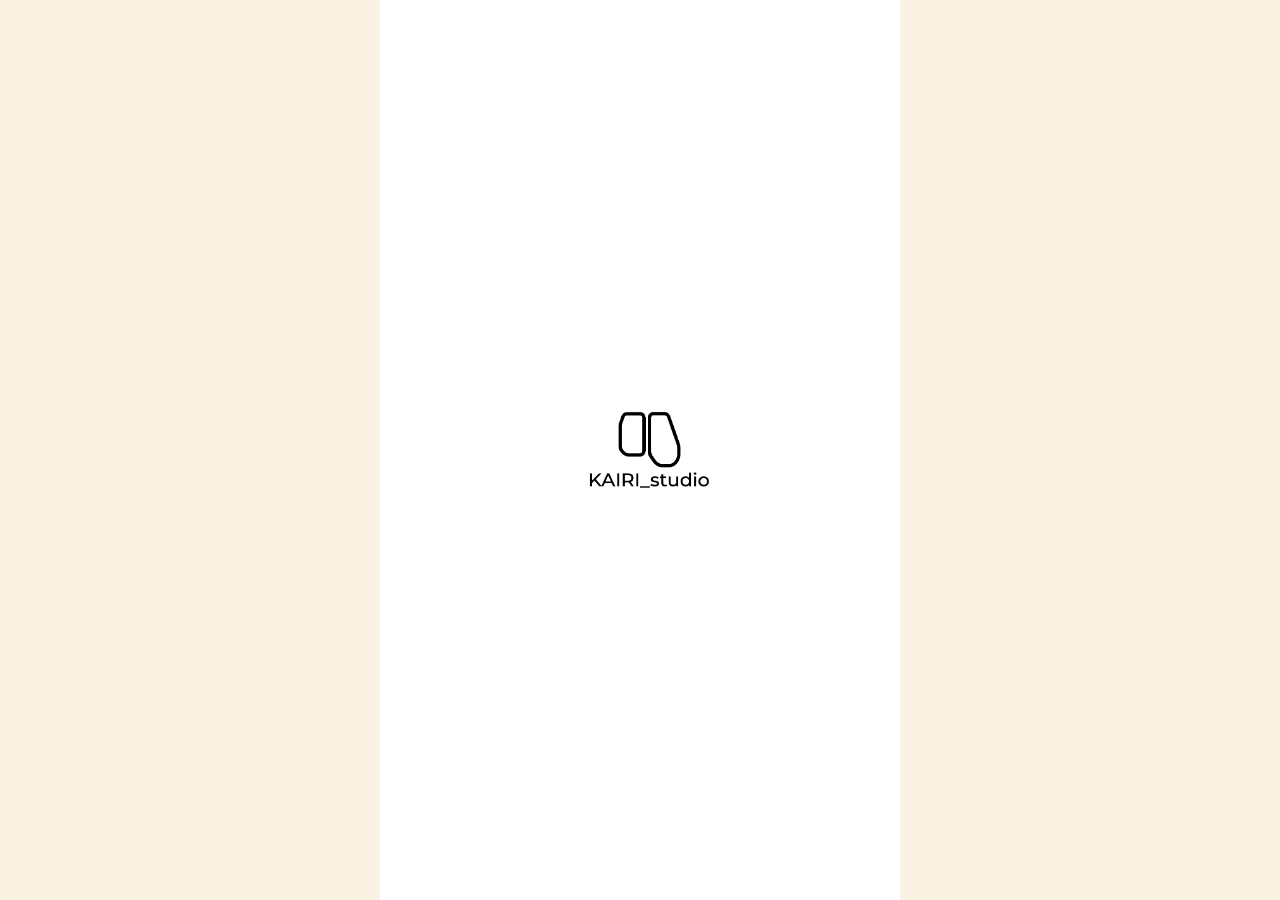
==== commit 4ef1bd45: "Fit the portrait game to the viewport and preserve native scrolling" ====
--- a/index.html
+++ b/index.html
@@ -158,13 +158,6 @@
 html,body{touch-action:manipulation;-webkit-text-size-adjust:100%}
 body,body *{-webkit-user-select:none;user-select:none;-webkit-touch-callout:none}
 img,svg{-webkit-user-drag:none}
-#portraitNotice{display:none}
-@media (orientation:landscape) and (hover:none) and (pointer:coarse){
-  .app{visibility:hidden;pointer-events:none}
-  #portraitNotice{position:fixed;inset:0;z-index:10000;display:flex;flex-direction:column;align-items:center;justify-content:center;gap:12px;padding:24px;background:#faf6e9;color:#715333;text-align:center;font-weight:800}
-  #portraitNotice svg{width:52px;height:70px}
-}
-
 /* Room membership is distinct from rarity foil colours. */
 .friend-card.in-room{outline:4px solid #39745e;outline-offset:-1px}
 .friend-card .room-badge{position:relative;z-index:2;display:block;padding:7px 3px;margin:0 0 7px;border-radius:10px;background:#28624d;color:#fff;font-size:12px;font-weight:900;line-height:1.4}
@@ -235,7 +228,7 @@
 
 /* Match effects to the actual home sprite height at every viewport height. */
 .room-friend .friend-effects svg{height:100%}
-</style><link rel="stylesheet" href="./polish.css?v=desktop-frame1"><link rel="preload" as="image" href="./assets/kairi-studio-logo.png"><link rel="preload" as="image" href="./assets/companion-3.webp"><link rel="stylesheet" href="./finishing.css?v=tutorial1"><link rel="stylesheet" href="./audio.css?v=uploaded1"><script defer src="https://kairi-studio.github.io/castor/analytics.js?v=family1" data-site="kuku-collect"></script></head><body class="booting"><svg width="0" height="0" aria-hidden="true" style="position:absolute;pointer-events:none"><defs><image id="ui-sheet" width="2172" height="724" href="./assets/companion-1.webp"/><image id="ui-logo" width="1842" height="854" href="./assets/companion-2.webp"/></defs></svg><main class="app"><header><h1 class="art-logo" aria-label="九九コレクト"><svg viewBox="35 198 1787 453" preserveAspectRatio="xMidYMid meet" aria-hidden="true"><use href="#ui-logo"/></svg></h1><span id="points">⭐ 0</span><span id="pointGain" class="point-gain" hidden aria-hidden="true"></span></header><p class="muted">きいて、おぼえて、なかまとくらそう。</p>
+</style><link rel="stylesheet" href="./polish.css?v=viewport-fit1"><link rel="preload" as="image" href="./assets/kairi-studio-logo.png"><link rel="preload" as="image" href="./assets/companion-3.webp"><link rel="stylesheet" href="./finishing.css?v=tutorial1"><link rel="stylesheet" href="./audio.css?v=uploaded1"><script defer src="https://kairi-studio.github.io/castor/analytics.js?v=family1" data-site="kuku-collect"></script></head><body class="booting"><svg width="0" height="0" aria-hidden="true" style="position:absolute;pointer-events:none"><defs><image id="ui-sheet" width="2172" height="724" href="./assets/companion-1.webp"/><image id="ui-logo" width="1842" height="854" href="./assets/companion-2.webp"/></defs></svg><div id="gameViewport"><main class="app"><header><h1 class="art-logo" aria-label="九九コレクト"><svg viewBox="35 198 1787 453" preserveAspectRatio="xMidYMid meet" aria-hidden="true"><use href="#ui-logo"/></svg></h1><span id="points">⭐ 0</span><span id="pointGain" class="point-gain" hidden aria-hidden="true"></span></header><p class="muted">きいて、おぼえて、なかまとくらそう。</p>
 <section id="home" tabindex="-1"><img class="room-art" src="./assets/companion-3.webp" width="1254" height="1254" alt="窓とサボテン、青いラグのあるおへや"><svg class="window-weather" viewBox="0 0 1254 1254" aria-hidden="true" focusable="false"><defs><clipPath id="windowSkyClip"><path d="M152 319V245C152 173 221 132 304 131V319Z"/><path d="M331 131H374C466 131 509 173 509 245V319H331Z"/></clipPath></defs><g clip-path="url(#windowSkyClip)"><rect x="150" y="129" width="362" height="192" fill="#91c8f9"/><g class="cloud-drift"><path d="M386 255C386 238 405 224 427 226C431 203 448 187 472 187C500 187 520 209 518 235C537 237 551 248 551 262C551 280 530 289 508 285C488 293 459 291 443 279C416 286 386 275 386 255Z" fill="#fffefd"/></g><g class="cloud-drift cloud-drift-small"><path d="M330 205C330 192 343 183 357 184C362 167 378 160 393 166C406 169 414 180 413 193C431 191 442 202 438 214C435 229 413 231 396 225C373 233 330 229 330 205Z" fill="#fffefd"/></g></g></svg><div class="room"><div id="roomFriends"></div></div><p class="small muted center" id="saveStatus"></p></section>
 <section id="gacha" class="hidden"><div class="center"><h2>なかまガチャ</h2></div><div class="gacha-art-stage"><img class="gacha-machine-art" src="./assets/companion-4.webp" alt="青いガチャ本体。カプセルの入ったケースと回すハンドル、取り出し口" width="1280" height="1280"></div><div class="panel center"><p id="gachaBalance" hidden></p><button class="primary" id="drawButton" onclick="drawGacha()">100ptで ひく</button><p class="small muted" id="gachaHint"></p><div id="gachaFragments" class="fragment-balance"></div><details class="gacha-rules"><summary>くわしく</summary><p id="gachaRates">基本のわりあい：N 69.5％ ／ R 25％ ／ SR 5％ ／ LR 0.5％</p><p>同じレアなら、まだいない子を優先するよ。同じ子がでたら「なかまのかけら」に！<br>N＋1こ・R＋3こ・SR＋8こ・LR＋20こ。レアをえらぶと、まだいない子をランダムでむかえられるよ。</p></details></div><div id="fragmentExchangePanel" class="fragment-exchange" hidden><div class="exchange-banner"><img src="./assets/fragment-original.webp" alt=""><div><h3 id="exchangeHeading" tabindex="-1">かけらで むかえる</h3><p>まだいない なかまを1体</p></div></div><div id="rarityExchangeList"></div></div><div id="gachaResult" class="panel center hidden" aria-live="polite"></div></section>
 <section id="select" class="hidden"><div class="panel"><h2>だんをえらぶ</h2><div id="danButtons"></div><details class="learning-record"><summary>きろく</summary><p class="muted" id="totalProgress"></p><div id="progressLegend" class="progress-legend"><span><i class="practice-dot"></i>れんしゅう中</span><span><i class="steady-dot"></i>別の日に3回せいかい</span><p>同じ日は1回分。連続でなくてもOK。</p></div></details></div></section>
@@ -405,50 +398,60 @@
 if('serviceWorker'in navigator&&location.protocol.startsWith('http'))navigator.serviceWorker.register('./sw.js',{updateViaCache:'none'}).then(r=>r.update()).catch(()=>{});
 
 if(new URLSearchParams(location.search).has('walk-review')){stopRoomWalk();document.querySelector('.app').style.display='none';let board=document.createElement('div');board.id='walk-review';board.style='padding:20px;background:#faf3e3;color:#573e25;display:grid;grid-template-columns:repeat(3,1fr);gap:12px;position:absolute;inset:0;overflow:auto;z-index:999';document.body.append(board);for(let i=0;i<species.length;i++)for(let dir of ['front','side','back']){let query=new URLSearchParams(location.search);if(query.has('audit')&&dir!==query.get('audit'))continue;if(query.has('audit')){board.style.gridTemplateColumns='repeat(8,minmax(0,1fr))';board.style.gap='6px';board.style.padding='8px'}if(i<Number(query.get('from')||0)||i>=Number(query.get('to')||species.length))continue;if(new URLSearchParams(location.search).has('focus')&&(i!==Number(new URLSearchParams(location.search).get('focus'))||dir!==(new URLSearchParams(location.search).get('direction')||'front')))continue;if(new URLSearchParams(location.search).has('focus'))board.style.gridTemplateColumns='1fr';let card=document.createElement('div');card.style='background:#fffdf5;border:1px solid #c8b995;border-radius:12px;padding:10px';if(query.has('audit')){card.style.padding='5px';card.style.fontSize='12px'}card.innerHTML='<b>'+(query.has('audit')?i+' ':'')+species[i]+' / '+dir+'</b><div style="display:flex"></div>';let row=card.querySelector('div');for(let phase of (query.has('audit')?[Number(query.get('phase')||0)]:new URLSearchParams(location.search).has('lines')?[0]:[0,Math.PI/2,Math.PI,Math.PI*1.5])){let holder=document.createElement('div');holder.style=(query.has('audit')||new URLSearchParams(location.search).has('lines'))?'width:100%':'width:25%';holder.innerHTML=character(i,true);row.append(holder);let svg=holder.querySelector('svg');svg.style=query.has('audit')?'width:100%;height:88px':new URLSearchParams(location.search).has('lines')?'width:100%;height:230px':new URLSearchParams(location.search).has('focus')?'width:100%;height:450px':'width:100%;height:130px';svg.querySelectorAll('.rig-view').forEach(v=>{v.style.display=v.classList.contains('rig-'+dir)?'inline':'none';if(v.style.display==='inline')poseRig(v,dir,phase,true)});}board.append(card)}}
-</script><aside id="portraitNotice" role="status" aria-live="polite"><svg viewBox="0 0 52 70" aria-hidden="true"><rect x="8" y="2" width="36" height="64" rx="7" fill="#fff3d2" stroke="#947748" stroke-width="3"/><path d="M22 59h8" stroke="#947748" stroke-width="3" stroke-linecap="round"/></svg><span>たてにして あそんでね</span></aside><script>
+</script><script>
 /* Delegated guards also cover content rendered after navigation. */
 document.addEventListener('contextmenu',event=>event.preventDefault());
 document.addEventListener('selectstart',event=>event.preventDefault());
 document.addEventListener('dragstart',event=>event.preventDefault());
-let lastSingleTap=null;
-document.addEventListener('touchend',event=>{
-  if(event.touches.length||event.changedTouches.length!==1){lastSingleTap=null;return}
-  const tap=event.changedTouches[0],now=performance.now();
-  if(lastSingleTap&&now-lastSingleTap.time<350&&Math.hypot(tap.clientX-lastSingleTap.x,tap.clientY-lastSingleTap.y)<30){
-    event.preventDefault();lastSingleTap=null;
-  }else lastSingleTap={time:now,x:tap.clientX,y:tap.clientY};
-},{passive:false});
-document.addEventListener('touchstart',event=>{if(event.touches.length>1)lastSingleTap=null},{passive:true});
-async function preferPortrait(){
-  try{if(screen.orientation&&screen.orientation.lock)await screen.orientation.lock('portrait')}catch{}
-}
-document.addEventListener('click',preferPortrait,{once:true});
-window.addEventListener('orientationchange',()=>{stopSpeech();preferPortrait()});
-preferPortrait();
+window.addEventListener('orientationchange', () => stopSpeech());
 </script><button class="brand-screen" id="brandScreen" aria-label="KAIRI studio。タップでタイトルへ" onclick="if(window.showTitleScreen)showTitleScreen()"><img src="./assets/kairi-studio-logo.png" alt="KAIRI studio"></button>
 <section class="launch-title" id="titleScreen" tabindex="-1" aria-label="九九コレクト タイトル画面" hidden><img class="title-background" src="./assets/companion-3.webp" alt=""><div class="title-copy"><h1 style="margin:0"><svg class="title-game-logo" viewBox="35 198 1787 453" role="img" aria-label="九九コレクト"><use href="#ui-logo"/></svg></h1><div class="title-subtitle"><img class="subtitle-letters" src="./assets/title-subtitle-letters.webp" alt="九九をおぼえて、なかまをあつめよう！"><svg class="subtitle-mark mark-star" viewBox="0 0 40 40" aria-hidden="true"><path d="M20 3 25 15 37 20 25 25 20 37 15 25 3 20 15 15Z" fill="#edc16c" stroke="#654327" stroke-width="2.5" stroke-linejoin="round"/></svg><svg class="subtitle-mark mark-left" viewBox="0 0 44 40" aria-hidden="true"><g fill="#edc16c" stroke="#654327" stroke-width="2.5" stroke-linejoin="round"><path d="m18 26-9-5-5-9 5-4 10 15Z"/><path d="m26 23-4-17 6-3 5 4-3 16Z"/></g></svg><svg class="subtitle-mark mark-right" viewBox="0 0 44 40" aria-hidden="true"><g fill="#87b5d4" stroke="#654327" stroke-width="2.5" stroke-linejoin="round"><path d="m18 26-9-5-5-9 5-4 10 15Z"/><path d="m26 23-4-17 6-3 5 4-3 16Z"/></g></svg></div></div><div class="title-controls"><button id="titleStart" class="title-start" onclick="enterGame()">はじめる</button><button class="title-help" onclick="openHowTo()">あそびかた</button></div><button class="sound-toggle title-sound" data-effects-toggle onclick="toggleEffects()"></button><div class="title-credit">KAIRI studio</div></section>
 <div id="fragmentNotice" class="fragment-notice" role="status" aria-live="polite" hidden></div>
 <div class="scene-shutter" id="sceneShutter" hidden aria-hidden="true"></div>
 <div class="howto-overlay" id="howToOverlay" role="dialog" aria-modal="true" aria-labelledby="howToTitle" hidden><div class="howto-card"><h2 id="howToTitle">あそびかた</h2><ol><li>九九をきいて、声にだそう。</li><li>もんだいでポイントをためよう。</li><li>100ptでガチャ。</li><li>なかまをおへやにおこう。<small>5にんまで</small></li></ol><p class="quiet-copy">正解10pt・復習15pt。同じ日のくりかえしは2pt。</p><button id="howToClose" class="primary" onclick="closeHowTo()">わかった！</button></div></div>
-<div class="gacha-reveal" id="gachaReveal" role="dialog" aria-modal="true" aria-labelledby="revealHeadline" hidden><div class="reveal-burst" aria-hidden="true"></div><p class="reveal-loading" id="revealLoading">だれが あそびにくるかな？</p><div class="capsule-display" aria-hidden="true"><svg viewBox="-12 -34 144 208"><g class="capsule-top"><path d="M10 70a50 50 0 0 1 100 0Z" fill="#d3e7eb" stroke="#856b47" stroke-width="4"/><path d="M24 50q8-23 33-24" fill="none" stroke="#fff9e9" stroke-width="7" stroke-linecap="round"/></g><g class="capsule-bottom"><path d="M10 70h100a50 50 0 0 1-100 0Z" fill="#edc777" stroke="#856b47" stroke-width="4"/><path d="M16 71h88" stroke="#fff5d6" stroke-width="4"/></g><circle cx="60" cy="70" r="8" fill="#fff1c9" stroke="#856b47" stroke-width="3"/></svg></div><button class="reveal-skip" id="revealSkip" onclick="skipGachaReveal()">スキップ ▶</button><div class="reveal-card"><div class="reveal-content" id="revealContent" hidden><h2 id="revealHeadline"></h2><div id="revealCharacter" class="reward-hero room-friend"></div><h3 id="revealName"></h3><div id="revealRarity"></div><p id="revealDescription"></p><button class="primary" id="revealMain"></button><button class="text-button" onclick="closeGachaReveal()">とじる</button></div></div></div><script src="./progression.js?v=gacha-rates1"></script><script src="./sound.js?v=audio-recovery1"></script><script src="./polish.js?v=starter-copy1"></script><script src="./backup.js?v=tutorial1"></script><script src="./finishing.js?v=audio-recovery1"></script><script>if(typeof window.startQuiz==='function'){const castorStartQuiz=window.startQuiz;window.startQuiz=function(){const result=castorStartQuiz.apply(this,arguments);window.castorAnalytics?.event('game_start');return result;};}</script></body></html>
-
-
-
-
-
-
-
-
-
-
-
-
-
-
-
-
-
-
-
-
-
+<div class="gacha-reveal" id="gachaReveal" role="dialog" aria-modal="true" aria-labelledby="revealHeadline" hidden><div class="reveal-burst" aria-hidden="true"></div><p class="reveal-loading" id="revealLoading">だれが あそびにくるかな？</p><div class="capsule-display" aria-hidden="true"><svg viewBox="-12 -34 144 208"><g class="capsule-top"><path d="M10 70a50 50 0 0 1 100 0Z" fill="#d3e7eb" stroke="#856b47" stroke-width="4"/><path d="M24 50q8-23 33-24" fill="none" stroke="#fff9e9" stroke-width="7" stroke-linecap="round"/></g><g class="capsule-bottom"><path d="M10 70h100a50 50 0 0 1-100 0Z" fill="#edc777" stroke="#856b47" stroke-width="4"/><path d="M16 71h88" stroke="#fff5d6" stroke-width="4"/></g><circle cx="60" cy="70" r="8" fill="#fff1c9" stroke="#856b47" stroke-width="3"/></svg></div><button class="reveal-skip" id="revealSkip" onclick="skipGachaReveal()">スキップ ▶</button><div class="reveal-card"><div class="reveal-content" id="revealContent" hidden><h2 id="revealHeadline"></h2><div id="revealCharacter" class="reward-hero room-friend"></div><h3 id="revealName"></h3><div id="revealRarity"></div><p id="revealDescription"></p><button class="primary" id="revealMain"></button><button class="text-button" onclick="closeGachaReveal()">とじる</button></div></div></div></div>
+<script>
+(function () {
+  const viewport = document.querySelector('#gameViewport');
+  const visual = window.visualViewport;
+  const minimumHeight = 760;
+  const maximumWidth = 520;
+
+  function fitGameViewport() {
+    const width = document.documentElement.clientWidth;
+    const height = visual?.height || document.documentElement.clientHeight;
+    if (!width || !height) return;
+    const scale = Math.min(1, height / minimumHeight);
+    viewport.style.setProperty('--kuku-scale', String(scale));
+    viewport.style.setProperty('--kuku-width', Math.min(maximumWidth, width / scale) + 'px');
+    viewport.style.setProperty('--kuku-height', height / scale + 'px');
+  }
+
+  window.addEventListener('resize', fitGameViewport);
+  window.addEventListener('pageshow', fitGameViewport);
+  visual?.addEventListener('resize', fitGameViewport);
+  fitGameViewport();
+})();
+</script>
+<script src="./progression.js?v=gacha-rates1"></script><script src="./sound.js?v=audio-recovery1"></script><script src="./polish.js?v=starter-buttons1"></script><script src="./backup.js?v=tutorial1"></script><script src="./finishing.js?v=audio-recovery1"></script><script>if(typeof window.startQuiz==='function'){const castorStartQuiz=window.startQuiz;window.startQuiz=function(){const result=castorStartQuiz.apply(this,arguments);window.castorAnalytics?.event('game_start');return result;};}</script></body></html>
+
+
+
+
+
+
+
+
+
+
+
+
+
+
+
+
+
+
+
+
+
--- a/polish.css
+++ b/polish.css
@@ -1,15 +1,15 @@
-[hidden]{display:none!important}body.booting .app{visibility:hidden}.brand-screen{position:fixed;inset:0;z-index:2000;border:0;border-radius:0;padding:0;display:grid;place-items:center;width:100%;height:100dvh;background:#fff;box-shadow:none}.brand-screen img{display:block;width:min(32vw,145px);height:auto;animation:studio-arrive 1.5s ease both}.brand-screen:focus-visible{outline:3px solid #bda26e;outline-offset:-10px}@keyframes studio-arrive{0%{opacity:0;transform:translateY(12px)}40%,85%{opacity:1;transform:translateY(0)}100%{opacity:1}}
-.launch-title{position:fixed;inset:0 auto 0 50%;transform:translateX(-50%);width:100%;max-width:460px;height:100dvh;overflow:hidden;z-index:1900;background:#f8ecd5;color:#67472a;isolation:isolate}.title-background{position:absolute;inset:0;width:100%;height:100%;object-fit:cover;object-position:center bottom;z-index:-3}.title-light{position:absolute;inset:0;z-index:-2;pointer-events:none;background:radial-gradient(ellipse at 30% 20%,#fff9d855,transparent 65%);animation:title-light 12s ease-in-out infinite}.launch-title .title-copy{position:absolute;left:1%;width:98%;top:28%;transform:translateY(-50%);text-align:center}.title-game-logo{width:100%;height:auto;aspect-ratio:1787/453;display:block;animation:title-logo-bob 4s ease-in-out infinite;filter:drop-shadow(0 3px 0 #fff5d9) drop-shadow(0 5px 10px #92612722)}.title-copy p{position:absolute;top:100%;left:0;right:0;font-size:13px;font-weight:800;letter-spacing:.04em;margin:14px 0 0;text-shadow:0 1px 3px #fff6df}.title-controls{position:absolute;bottom:max(12%,calc(env(safe-area-inset-bottom) + 32px));left:15%;width:70%;display:grid;gap:9px}.title-start{min-height:56px;background:#f2d07b;border:3px solid #987347;color:#654327;font-size:22px;box-shadow:0 5px 0 #9e7a48,0 9px 18px #8e642433;font-weight:900;letter-spacing:.1em}.title-help{min-height:34px;padding:7px;background:#fff8e8db;border:1px solid #bca16d;font-size:12px}.title-credit{position:absolute;bottom:8px;left:0;right:0;text-align:center;font-size:10px;color:#765d3f;pointer-events:none}.title-sound{position:absolute;right:12px;top:calc(env(safe-area-inset-top) + 9px)}.title-motes{position:absolute;inset:0;pointer-events:none}.title-motes i{position:absolute;width:4px;height:4px;border-radius:50%;background:#fff1af;box-shadow:0 0 7px #eecb76;animation:title-mote 7s ease-in-out infinite}.title-motes i:nth-child(1){left:13%;top:31%;animation-delay:-1s}.title-motes i:nth-child(2){left:84%;top:25%;animation-delay:-4s}.title-motes i:nth-child(3){left:31%;top:54%;animation-delay:-2s}.title-motes i:nth-child(4){left:74%;top:65%;animation-delay:-5s}.title-motes i:nth-child(5){left:56%;top:36%;animation-delay:-3s}.title-motes i:nth-child(6){left:20%;top:77%;animation-delay:-6s}
+[hidden]{display:none!important}body.booting .app{visibility:hidden}.brand-screen{position:absolute;inset:0;z-index:2000;border:0;border-radius:0;padding:0;display:grid;place-items:center;width:100%;height:100%;background:#fff;box-shadow:none}.brand-screen img{display:block;width:min(32%,145px);height:auto;animation:studio-arrive 1.5s ease both}.brand-screen:focus-visible{outline:3px solid #bda26e;outline-offset:-10px}@keyframes studio-arrive{0%{opacity:0;transform:translateY(12px)}40%,85%{opacity:1;transform:translateY(0)}100%{opacity:1}}
+.launch-title{position:absolute;inset:0;width:100%;height:100%;overflow:hidden;z-index:1900;background:#f8ecd5;color:#67472a;isolation:isolate}.title-background{position:absolute;inset:0;width:100%;height:100%;object-fit:cover;object-position:center bottom;z-index:-3}.title-light{position:absolute;inset:0;z-index:-2;pointer-events:none;background:radial-gradient(ellipse at 30% 20%,#fff9d855,transparent 65%);animation:title-light 12s ease-in-out infinite}.launch-title .title-copy{position:absolute;left:1%;width:98%;top:28%;transform:translateY(-50%);text-align:center}.title-game-logo{width:100%;height:auto;aspect-ratio:1787/453;display:block;animation:title-logo-bob 4s ease-in-out infinite;filter:drop-shadow(0 3px 0 #fff5d9) drop-shadow(0 5px 10px #92612722)}.title-copy p{position:absolute;top:100%;left:0;right:0;font-size:13px;font-weight:800;letter-spacing:.04em;margin:14px 0 0;text-shadow:0 1px 3px #fff6df}.title-controls{position:absolute;bottom:max(12%,calc(var(--kuku-safe-bottom) + 32px));left:15%;width:70%;display:grid;gap:9px}.title-start{min-height:56px;background:#f2d07b;border:3px solid #987347;color:#654327;font-size:22px;box-shadow:0 5px 0 #9e7a48,0 9px 18px #8e642433;font-weight:900;letter-spacing:.1em}.title-help{min-height:34px;padding:7px;background:#fff8e8db;border:1px solid #bca16d;font-size:12px}.title-credit{position:absolute;bottom:8px;left:0;right:0;text-align:center;font-size:10px;color:#765d3f;pointer-events:none}.title-sound{position:absolute;right:12px;top:calc(var(--kuku-safe-top) + 9px)}.title-motes{position:absolute;inset:0;pointer-events:none}.title-motes i{position:absolute;width:4px;height:4px;border-radius:50%;background:#fff1af;box-shadow:0 0 7px #eecb76;animation:title-mote 7s ease-in-out infinite}.title-motes i:nth-child(1){left:13%;top:31%;animation-delay:-1s}.title-motes i:nth-child(2){left:84%;top:25%;animation-delay:-4s}.title-motes i:nth-child(3){left:31%;top:54%;animation-delay:-2s}.title-motes i:nth-child(4){left:74%;top:65%;animation-delay:-5s}.title-motes i:nth-child(5){left:56%;top:36%;animation-delay:-3s}.title-motes i:nth-child(6){left:20%;top:77%;animation-delay:-6s}
 @keyframes title-logo-bob{0%,100%{transform:translateY(3px)}50%{transform:translateY(-3px)}}@keyframes title-mote{0%,100%{opacity:.15;transform:translateY(0) scale(.7)}50%{opacity:.65;transform:translateY(-18px) scale(1)}}@keyframes title-light{50%{opacity:.55}}
-.launch-title .title-sound{position:absolute;right:10px;top:calc(env(safe-area-inset-top) + 9px);width:38px;height:38px}.scene-shutter{position:fixed;inset:0;z-index:2500;pointer-events:all}.scene-shutter:before,.scene-shutter:after{content:"";position:absolute;left:0;right:0;height:51%;background:#f8efd9;transition:transform .24s ease-in-out}.scene-shutter:before{top:0;transform:translateY(-102%);border-bottom:3px solid #b69762}.scene-shutter:after{bottom:0;transform:translateY(102%);border-top:3px solid #b69762}.scene-shutter.closed:before,.scene-shutter.closed:after{transform:translateY(0)}
+.launch-title .title-sound{position:absolute;right:10px;top:calc(var(--kuku-safe-top) + 9px);width:38px;height:38px}.scene-shutter{position:absolute;inset:0;z-index:2500;pointer-events:all}.scene-shutter:before,.scene-shutter:after{content:"";position:absolute;left:0;right:0;height:51%;background:#f8efd9;transition:transform .24s ease-in-out}.scene-shutter:before{top:0;transform:translateY(-102%);border-bottom:3px solid #b69762}.scene-shutter:after{bottom:0;transform:translateY(102%);border-top:3px solid #b69762}.scene-shutter.closed:before,.scene-shutter.closed:after{transform:translateY(0)}
 .sound-toggle{width:34px;height:34px;min-width:34px;padding:6px;border:1px solid #bda67b;background:#fff5d9c9;position:relative;flex-shrink:0;border-radius:12px;color:#836741}.sound-toggle svg{width:100%;height:100%;display:block}.sound-off:after{content:"";position:absolute;width:26px;height:2px;left:3px;top:16px;background:#9c6754;transform:rotate(-45deg);box-shadow:0 1px #fff1d3}.app>header .art-logo{max-width:54%;min-width:0;flex:1}.app>header{gap:7px}.app>header #points{font-size:11px;padding:7px}
 #homeRecommendation{position:absolute;top:15px;left:14px;right:14px;z-index:3;padding:10px 12px;background:#fff9e9e8;border:1px solid #cbb88b;border-radius:18px;box-shadow:0 3px 10px #77532b0a}.recommend-top{display:flex;justify-content:space-between;gap:6px;align-items:center;font-size:10px;color:#8b7857;margin-bottom:4px}.text-button{border:0;background:transparent;box-shadow:none;font-size:12px;padding:6px;color:#7d6644}.recommend-top .text-button{padding:1px 2px;font-size:10px}.recommend-go{display:flex;justify-content:space-between;width:100%;padding:7px 0;border:0;border-radius:0;background:transparent;box-shadow:none;color:#75603c;font-size:16px;text-align:left}.recommend-go span{font-size:12px;color:#a17c3d}#selectRecommendation{margin-top:12px;border:2px solid #b7c8a6;border-radius:18px;background:#edf2df;padding:10px}#selectRecommendation button{font-size:14px;padding:12px 4px;background:#c8d7ad;border-color:#94aa7d;color:#50633f}#selectRecommendation p{margin:6px 0 0;text-align:center;font-size:11px;color:#71815d}
 #result .panel{margin:10px 0;padding:15px}#rewardEmoji{width:88px;height:88px;margin:0 auto 8px;line-height:1}#rewardEmoji svg{display:block;width:100%;height:100%}#result h2{margin:8px 0;font-size:22px}#rewardDesc{font-size:15px;font-weight:800;color:#8f7139;margin:7px 0}#resultBreakdown{background:#f3ead5;border-radius:14px;padding:9px 12px;margin:12px 0;font-size:12px}#resultBreakdown div{display:flex;justify-content:space-between;gap:8px;padding:3px 0}#resultBreakdown p{margin:7px 0 0;padding-top:7px;border-top:1px solid #d6c8a6;font-size:11px}#resultActions{display:grid;gap:9px}#resultActions button{min-height:42px;padding:10px 6px;font-size:14px}#resultActions .text-button{min-height:27px;padding:4px}.perfect-result #rewardEmoji{animation:medal-arrive .5s ease both}@keyframes medal-arrive{0%{transform:scale(.7) rotate(-8deg);opacity:.4}70%{transform:scale(1.08)}100%{transform:scale(1);opacity:1}}
 .fragment-balance{display:flex;gap:6px;justify-content:center;align-items:center;font-size:12px;color:#6b7c7b}.fragment-balance svg{width:24px;height:24px;flex-shrink:0}#collectionWallet{background:#eaf1ed;border:1px solid #b9ccc4;border-radius:13px;padding:8px 6px;margin:9px 0 12px;display:flex;flex-wrap:wrap;align-items:center;justify-content:space-around;gap:3px}#collectionWallet .text-button{font-size:10px;padding:4px}#gachaFragments{margin:8px 0}.gacha-rules{font-size:11px;line-height:1.6;color:#837255;text-align:left;margin:9px 0 0}.gacha-rules summary{cursor:pointer;text-align:center}.gacha-rules p{margin:7px 0!important}.locked-art{height:140px;margin-top:4px;display:block}.locked-art svg{display:block;width:100%;height:140px;filter:grayscale(1) brightness(.55);opacity:.55}.locked-label{position:absolute!important;z-index:3!important;top:34px;right:5px;background:#645d4de8;color:#fff8df;border-radius:8px;padding:3px 5px;font-size:9px}.friend-card .exchange-button{font-size:10px;line-height:1.5;padding:8px 3px}.exchange-button small{font-size:9px}.locked-card .rarity-tag{opacity:.8}.friend-card{min-width:0}
-.howto-overlay,.gacha-reveal{position:fixed;inset:0;z-index:3000;background:#3e352dc7;display:flex;align-items:center;justify-content:center;padding:18px;overflow:auto}.howto-card{position:relative;background:#fff9e9;border:3px solid #b39a6d;border-radius:26px;width:100%;max-width:370px;padding:24px 20px;color:#705736;box-shadow:0 15px 50px #251b1d33}.howto-card h2{margin:0 0 20px;text-align:center;font-size:24px}.howto-card ol{padding-left:24px;font-size:14px;line-height:1.7}.howto-card li{margin-bottom:12px}.howto-card li small{display:block;font-size:11px;color:#8c795a}.howto-card>button{width:100%;font-size:14px;padding:12px}.howto-card .quiet-copy{font-size:10px;line-height:1.6;color:#887963}
-.gacha-reveal{--reveal-ink:#829987;--reveal-light:#e4efd3;background:#f8efd8f5;isolation:isolate;color:#715333}.reveal-r{--reveal-ink:#8b9eaf;--reveal-light:#e7eef4}.reveal-sr{--reveal-ink:#c39c48;--reveal-light:#fff0b0}.reveal-lr{--reveal-ink:#bd6b67;--reveal-light:#ffd2a5}.reveal-card{position:relative;width:100%;max-width:360px;text-align:center;padding:22px 18px;z-index:2}.reveal-loading{text-align:center;font-size:16px;letter-spacing:.04em;font-weight:800;position:absolute;left:0;right:0;top:28%;transition:opacity .25s}.capsule-display{position:absolute;width:145px;height:170px;left:calc(50% - 72.5px);top:calc(50% - 95px);filter:drop-shadow(0 7px 5px #80623820);animation:capsule-rock .5s ease-in-out infinite;transition:opacity .25s}.capsule-display svg{width:100%;height:100%;overflow:visible}.capsule-top,.capsule-bottom{transform-origin:60px 70px;transition:transform .5s ease,opacity .5s}.is-opening .capsule-top{transform:translate(-9px,-40px) rotate(-15deg);opacity:.1}.is-opening .capsule-bottom{transform:translate(9px,40px) rotate(12deg);opacity:.1}.is-opening .capsule-display{animation:none}.is-revealed .capsule-display,.is-revealed .reveal-loading{opacity:0;pointer-events:none}.reveal-burst{position:absolute;z-index:0;width:min(90vw,460px);aspect-ratio:1;left:50%;top:50%;transform:translate(-50%,-50%) scale(.6);opacity:0;border-radius:50%;background:repeating-conic-gradient(from 0deg,var(--reveal-light) 0deg 12deg,transparent 12deg 30deg);mask-image:radial-gradient(circle,#000 0 25%,transparent 70%);transition:opacity .8s,transform .8s}.is-revealed .reveal-burst{opacity:.7;transform:translate(-50%,-50%) scale(1.3)}.reveal-content h2{font-size:22px;margin:10px -6px;color:#896439}.reveal-content h3{margin:5px 0;font-size:22px}.reveal-content p{font-size:12px;line-height:1.7;margin:10px 0 15px}.reveal-content .primary{margin:5px 0;font-size:15px;padding:13px 5px}.reveal-content .text-button{margin-top:5px}.reward-hero.room-friend{position:relative;left:auto;bottom:auto;width:170px!important;height:170px;margin:4px auto;max-width:none;transform:none!important;animation:reward-pop .6s ease both!important;will-change:auto}.reward-hero .character-art{height:170px!important}.reward-hero .legend-aura-canvas,.reward-hero .friend-effects svg{height:100%!important;width:100%}.reveal-skip{position:absolute;bottom:max(12%,env(safe-area-inset-bottom));left:calc(50% - 55px);width:110px;font-size:12px;padding:10px;background:#fff6e2}.reveal-content{animation:reward-pop .5s ease both}.reveal-content:focus{outline:none}.gacha-reveal.is-revealed .reveal-card{animation:reward-pop .4s ease both}
+.howto-overlay,.gacha-reveal{position:absolute;inset:0;z-index:3000;background:#3e352dc7;display:flex;align-items:center;justify-content:center;padding:18px;overflow:auto}.howto-card{position:relative;background:#fff9e9;border:3px solid #b39a6d;border-radius:26px;width:100%;max-width:370px;padding:24px 20px;color:#705736;box-shadow:0 15px 50px #251b1d33}.howto-card h2{margin:0 0 20px;text-align:center;font-size:24px}.howto-card ol{padding-left:24px;font-size:14px;line-height:1.7}.howto-card li{margin-bottom:12px}.howto-card li small{display:block;font-size:11px;color:#8c795a}.howto-card>button{width:100%;font-size:14px;padding:12px}.howto-card .quiet-copy{font-size:10px;line-height:1.6;color:#887963}
+.gacha-reveal{--reveal-ink:#829987;--reveal-light:#e4efd3;background:#f8efd8f5;isolation:isolate;color:#715333}.reveal-r{--reveal-ink:#8b9eaf;--reveal-light:#e7eef4}.reveal-sr{--reveal-ink:#c39c48;--reveal-light:#fff0b0}.reveal-lr{--reveal-ink:#bd6b67;--reveal-light:#ffd2a5}.reveal-card{position:relative;width:100%;max-width:360px;text-align:center;padding:22px 18px;z-index:2}.reveal-loading{text-align:center;font-size:16px;letter-spacing:.04em;font-weight:800;position:absolute;left:0;right:0;top:28%;transition:opacity .25s}.capsule-display{position:absolute;width:145px;height:170px;left:calc(50% - 72.5px);top:calc(50% - 95px);filter:drop-shadow(0 7px 5px #80623820);animation:capsule-rock .5s ease-in-out infinite;transition:opacity .25s}.capsule-display svg{width:100%;height:100%;overflow:visible}.capsule-top,.capsule-bottom{transform-origin:60px 70px;transition:transform .5s ease,opacity .5s}.is-opening .capsule-top{transform:translate(-9px,-40px) rotate(-15deg);opacity:.1}.is-opening .capsule-bottom{transform:translate(9px,40px) rotate(12deg);opacity:.1}.is-opening .capsule-display{animation:none}.is-revealed .capsule-display,.is-revealed .reveal-loading{opacity:0;pointer-events:none}.reveal-burst{position:absolute;z-index:0;width:min(90vw,460px);aspect-ratio:1;left:50%;top:50%;transform:translate(-50%,-50%) scale(.6);opacity:0;border-radius:50%;background:repeating-conic-gradient(from 0deg,var(--reveal-light) 0deg 12deg,transparent 12deg 30deg);mask-image:radial-gradient(circle,#000 0 25%,transparent 70%);transition:opacity .8s,transform .8s}.is-revealed .reveal-burst{opacity:.7;transform:translate(-50%,-50%) scale(1.3)}.reveal-content h2{font-size:22px;margin:10px -6px;color:#896439}.reveal-content h3{margin:5px 0;font-size:22px}.reveal-content p{font-size:12px;line-height:1.7;margin:10px 0 15px}.reveal-content .primary{margin:5px 0;font-size:15px;padding:13px 5px}.reveal-content .text-button{margin-top:5px}.reward-hero.room-friend{position:relative;left:auto;bottom:auto;width:170px!important;height:170px;margin:4px auto;max-width:none;transform:none!important;animation:reward-pop .6s ease both!important;will-change:auto}.reward-hero .character-art{height:170px!important}.reward-hero .legend-aura-canvas,.reward-hero .friend-effects svg{height:100%!important;width:100%}.reveal-skip{position:absolute;bottom:max(12%,var(--kuku-safe-bottom));left:calc(50% - 55px);width:110px;font-size:12px;padding:10px;background:#fff6e2}.reveal-content{animation:reward-pop .5s ease both}.reveal-content:focus{outline:none}.gacha-reveal.is-revealed .reveal-card{animation:reward-pop .4s ease both}
 @keyframes capsule-rock{25%{transform:rotate(-5deg)}75%{transform:rotate(5deg)}}@keyframes reward-pop{0%{opacity:0;transform:translateY(12px) scale(.8)}70%{transform:translateY(-2px) scale(1.04)}100%{opacity:1;transform:translateY(0) scale(1)}}
-@media(max-height:700px){.title-copy p{font-size:11px;margin-top:8px}.title-controls{bottom:max(10%,calc(env(safe-area-inset-bottom) + 22px));gap:7px}.title-start{min-height:48px;font-size:20px}.title-help{min-height:30px;padding:5px}#homeRecommendation{top:9px;padding:6px 10px}.recommend-go{font-size:14px;padding:4px 0}.recommend-top{font-size:9px;margin-bottom:2px}.reveal-card{padding:10px 12px}.reveal-content h2{font-size:19px;margin:7px 0}.reward-hero.room-friend{height:140px;width:140px!important}.reward-hero .character-art{height:140px!important}.reveal-content h3{font-size:20px}.reveal-content p{margin:7px 0 10px}#rewardEmoji{width:70px;height:70px}#result .panel{padding:12px}#resultBreakdown{margin:8px 0;padding:7px 10px}#result h2{font-size:20px}}
+@media(max-height:700px){.title-copy p{font-size:11px;margin-top:8px}.title-controls{bottom:max(10%,calc(var(--kuku-safe-bottom) + 22px));gap:7px}.title-start{min-height:48px;font-size:20px}.title-help{min-height:30px;padding:5px}#homeRecommendation{top:9px;padding:6px 10px}.recommend-go{font-size:14px;padding:4px 0}.recommend-top{font-size:9px;margin-bottom:2px}.reveal-card{padding:10px 12px}.reveal-content h2{font-size:19px;margin:7px 0}.reward-hero.room-friend{height:140px;width:140px!important}.reward-hero .character-art{height:140px!important}.reveal-content h3{font-size:20px}.reveal-content p{margin:7px 0 10px}#rewardEmoji{width:70px;height:70px}#result .panel{padding:12px}#resultBreakdown{margin:8px 0;padding:7px 10px}#result h2{font-size:20px}}
 @media(prefers-reduced-motion:reduce){.brand-screen img,.title-game-logo,.title-light,.title-motes i,.perfect-result #rewardEmoji,.capsule-display,.reveal-content,.gacha-reveal.is-revealed .reveal-card,.reward-hero.room-friend{animation:none!important}.scene-shutter:before,.scene-shutter:after{transition:none}.reveal-burst{transition:opacity .3s;transform:translate(-50%,-50%)!important}.capsule-top,.capsule-bottom{transition:opacity .3s}}
 
 /* Flat, warm room artwork is the visual reference for every screen. */
@@ -23,10 +23,10 @@
 .title-background{inset:auto auto 0 0;width:100%;height:auto;max-height:74%;object-fit:contain;object-position:center bottom;z-index:-1;mask-image:none}
 .title-game-logo{filter:drop-shadow(0 3px 0 #fff9ec)}
 .title-copy p{color:var(--ink);font-size:14px;text-shadow:0 1px #fff9ec;margin-top:17px}
-.title-controls{bottom:max(12%,calc(env(safe-area-inset-bottom) + 32px));gap:12px}
+.title-controls{bottom:max(12%,calc(var(--kuku-safe-bottom) + 32px));gap:12px}
 .title-start{background:var(--gold);border-color:#957341;box-shadow:0 4px 0 #a28451;font-size:22px}
 .title-help{min-height:42px;background:#fff9e8f5;border:2px solid var(--edge);font-size:13px}
-.title-credit{bottom:max(13px,env(safe-area-inset-bottom));font-size:11px}
+.title-credit{bottom:max(13px,var(--kuku-safe-bottom));font-size:11px}
 .app>header{border-bottom:1px solid #e4d7bd;min-height:62px;background:var(--paper);gap:10px}
 .app>header #points{font-size:12px;padding:7px 9px}.app>header .art-logo{max-width:54%}
 nav{background:#f8eed5}nav button[aria-current="page"]{background:#e5d7b6;box-shadow:inset 0 0 0 1px #c6af81}
@@ -68,7 +68,7 @@
 #gacha>.panel{flex:none;padding:12px;margin:0;border-radius:20px}#gachaBalance{font-size:14px;margin:0 0 10px!important}#drawButton{min-height:48px;font-size:16px;padding:10px}#gachaHint{font-size:12px;color:var(--quiet);line-height:1.5;margin:7px 0!important}#gachaFragments{margin:6px 0 0;font-size:12px}
 .gacha-rules{font-size:12px;line-height:1.6;margin:8px 0 0;color:var(--quiet)}.gacha-rules summary{padding:4px;font-size:12px}.gacha-rules[open]{text-align:left}#gacha>button{flex:none;min-height:42px;padding:8px;font-size:14px}
 @media(min-height:840px){#homeJourney{top:150px;padding:16px 18px}.journey-heading{font-size:14px}.journey-heading strong{font-size:25px}}
-@media(max-height:740px){#homeRecommendation{top:12px;left:14px;right:14px;padding:8px 12px}.recommend-top{margin-bottom:2px}.recommend-go{font-size:15px;min-height:30px}#homeJourney{top:116px;padding:8px 12px;left:20px;right:20px}.journey-heading strong{font-size:19px}.journey-track{height:7px;margin:6px 0}.journey-caption{font-size:11px}.title-copy p{font-size:12px;margin-top:12px}.title-controls{bottom:max(10%,calc(env(safe-area-inset-bottom) + 22px));gap:9px}.title-help{min-height:36px}#selectRecommendation{padding:9px;margin:8px 0}#select>.panel{padding:14px;margin:8px 0}#select h2{margin-bottom:12px}#danButtons .dan-card{padding:9px 3px;gap:7px}#select>.panel>p{margin:10px 0;font-size:12px}.progress-legend{font-size:11px;padding-top:9px}.progress-legend p{font-size:11px}#gacha .gacha-art-stage{max-height:260px}#gacha>.panel{padding:10px}#gacha>.center .muted{font-size:12px}#result .panel{padding:16px;margin:10px 0}}
+@media(max-height:740px){#homeRecommendation{top:12px;left:14px;right:14px;padding:8px 12px}.recommend-top{margin-bottom:2px}.recommend-go{font-size:15px;min-height:30px}#homeJourney{top:116px;padding:8px 12px;left:20px;right:20px}.journey-heading strong{font-size:19px}.journey-track{height:7px;margin:6px 0}.journey-caption{font-size:11px}.title-copy p{font-size:12px;margin-top:12px}.title-controls{bottom:max(10%,calc(var(--kuku-safe-bottom) + 22px));gap:9px}.title-help{min-height:36px}#selectRecommendation{padding:9px;margin:8px 0}#select>.panel{padding:14px;margin:8px 0}#select h2{margin-bottom:12px}#danButtons .dan-card{padding:9px 3px;gap:7px}#select>.panel>p{margin:10px 0;font-size:12px}.progress-legend{font-size:11px;padding-top:9px}.progress-legend p{font-size:11px}#gacha .gacha-art-stage{max-height:260px}#gacha>.panel{padding:10px}#gacha>.center .muted{font-size:12px}#result .panel{padding:16px;margin:10px 0}}
 @media(max-height:650px){#homeJourney{top:110px;padding:7px 12px}.journey-heading{font-size:12px}.journey-caption{font-size:11px}.recommend-top{font-size:11px}.recommend-go{font-size:14px}#homeRecommendation{padding:7px 11px}#learn .gacha-progress{font-size:11px}#learn .learn-instruction{font-size:11px}#gacha:not(.hidden){gap:6px;padding-top:7px}#gacha h2{font-size:21px}#gachaFragments{margin-top:3px}.gacha-rules{margin-top:4px}#gachaHint{margin:5px 0!important}#drawButton{min-height:44px}#gacha>button{min-height:38px}}
 @media(prefers-reduced-motion:reduce){.journey-track span{transition:none}}
 @media(max-height:740px){#homeJourney{left:54%;right:14px;top:116px;padding:9px 11px}.journey-heading{flex-direction:column;align-items:flex-start;gap:3px;font-size:12px}.journey-heading strong{font-size:21px}.journey-caption span+span{display:none}}
@@ -101,8 +101,8 @@
 #roomWelcome p{display:inline-block;margin:6px 0 0;background:#fff8e9e8;border:1px solid #ba9e73;border-radius:12px;padding:7px 11px;font-size:13px;color:#745635;font-weight:700}
 
 /* Logo remains high; the room fills more of the lower scene on tall devices. */
-.launch-title .title-copy{top:clamp(150px,28dvh,260px)}
-.title-background{width:clamp(100%,calc(100% + (100dvh - 760px)*.3),120%);left:50%;transform:translateX(-50%);max-height:74dvh}
+.launch-title .title-copy{top:clamp(150px,28%,260px)}
+.title-background{width:clamp(100%,calc(100% + (var(--kuku-height,100dvh) - 760px)*.3),120%);left:50%;transform:translateX(-50%);max-height:74%}
 .title-copy p{font-size:clamp(12px,3.2vw,14px)}
 
 /* A compact second filter works together with owned/all. */
@@ -141,7 +141,7 @@
 @media(min-height:621px) and (max-height:740px){.step-connector{display:none}#learn .learn-sounds{padding:7px}.learn-mode button{min-height:32px}}
 
 
-.fragment-notice{position:fixed;left:50%;bottom:calc(100px + env(safe-area-inset-bottom));transform:translateX(-50%);width:calc(100% - 32px);max-width:420px;z-index:1800;padding:15px 17px;border:2px solid #ad8b4d;border-radius:18px;background:#fff3cf;color:#65482d;box-shadow:0 4px 0 #bba06c55;font-size:13px;font-weight:700;line-height:1.7;white-space:pre-line;pointer-events:none}.friend-card .exchange-button.is-unaffordable{background:#eee6d5;color:#79684d;border-color:#b6a582}.friend-card .exchange-button.is-unaffordable small{color:#8c623f}@media(max-height:740px){.fragment-notice{bottom:calc(85px + env(safe-area-inset-bottom));padding:12px 14px;font-size:12px}}@media(max-height:610px){.fragment-notice{bottom:calc(75px + env(safe-area-inset-bottom))}}
+.fragment-notice{position:absolute;left:50%;bottom:calc(100px + var(--kuku-safe-bottom));transform:translateX(-50%);width:calc(100% - 32px);max-width:420px;z-index:1800;padding:15px 17px;border:2px solid #ad8b4d;border-radius:18px;background:#fff3cf;color:#65482d;box-shadow:0 4px 0 #bba06c55;font-size:13px;font-weight:700;line-height:1.7;white-space:pre-line;pointer-events:none}.friend-card .exchange-button.is-unaffordable{background:#eee6d5;color:#79684d;border-color:#b6a582}.friend-card .exchange-button.is-unaffordable small{color:#8c623f}@media(max-height:740px){.fragment-notice{bottom:calc(85px + var(--kuku-safe-bottom));padding:12px 14px;font-size:12px}}@media(max-height:610px){.fragment-notice{bottom:calc(75px + var(--kuku-safe-bottom))}}
 
 .fragment-exchange{border:2px solid #b9c9bf;background:#f0f5ed;border-radius:18px;padding:14px;margin:10px 0 14px;scroll-margin:10px}
 #collection .fragment-exchange h3{font-size:17px;margin:0 0 7px;color:#536b59;letter-spacing:0}
@@ -194,13 +194,13 @@
 #collection .collection-summary{display:flex;align-items:center;justify-content:space-between;gap:8px;margin:8px 0 10px}#collection .collection-summary #collectionCount{margin:0;font-size:12px;line-height:1.5;flex:1}#collection .collection-summary .clear-room{width:auto;min-height:36px;margin:0;padding:7px 10px;font-size:12px;white-space:nowrap;flex:none}#collection .room-action-status{margin:4px 0 8px}#collection .room-action-status:empty{display:none}@media(max-width:350px){#collection .collection-summary{gap:5px}#collection .collection-summary #collectionCount{font-size:11px}#collection .collection-summary .clear-room{font-size:11px;padding:7px}}
 
 /* Raise title and subtitle together, keeping the window unobstructed on phones. */
-.launch-title .title-copy{top:clamp(92px,19dvh,170px)}
+.launch-title .title-copy{top:clamp(92px,19%,170px)}
 
 /* Keep the reveal reachable on short screens and reserve space for the opening capsule. */
 .gacha-reveal {
   align-items: flex-start;
-  padding-top: max(18px, env(safe-area-inset-top));
-  padding-bottom: max(18px, env(safe-area-inset-bottom));
+  padding-top: max(18px, var(--kuku-safe-top));
+  padding-bottom: max(18px, var(--kuku-safe-bottom));
 }
 .gacha-reveal .reveal-card {
   margin-block: auto;
@@ -213,28 +213,53 @@
   top: calc(50% - 107px);
 }
 
-@media (display-mode: standalone) and (orientation: portrait) {
+@media (display-mode: standalone) {
   .app > nav {
-    height: calc(62px + env(safe-area-inset-bottom));
+    height: calc(62px + var(--kuku-safe-bottom));
   }
   .app > nav .ui-picture {
     max-width: 86px;
   }
 }
 
-/* Frame the portrait game on wide screens with space around it. */
-@media (min-width: 760px) and (min-height: 780px) and (hover: hover) {
-  body {
-    align-items: center;
-    background: #e9dfca;
-  }
-  .app, .launch-title {
-    height: min(790px, calc(100dvh - 48px));
-    border-radius: 24px;
-    box-shadow: 0 0 0 1px #cbb995, 0 14px 36px #69502d26;
-  }
-  .launch-title {
-    inset: 50% auto auto 50%;
-    transform: translate(-50%, -50%);
-  }
-}
+/* Keep the game and its overlays on one centered, height-fitted canvas. */
+#gameViewport {
+  --kuku-safe-top: calc(env(safe-area-inset-top, 0px) / var(--kuku-scale, 1));
+  --kuku-safe-bottom: calc(env(safe-area-inset-bottom, 0px) / var(--kuku-scale, 1));
+  position: relative;
+  width: var(--kuku-width, min(100%, 520px));
+  height: var(--kuku-height, 100dvh);
+  margin-inline: auto;
+  overflow: hidden;
+  zoom: var(--kuku-scale, 1);
+}
+#gameViewport > .app {
+  max-width: none;
+  height: 100%;
+  padding-top: var(--kuku-safe-top);
+}
+#gameViewport nav { padding-bottom: max(5px, var(--kuku-safe-bottom)); }
+#gameViewport .app > section,
+#gameViewport .howto-overlay,
+#gameViewport .howto-card,
+#gameViewport .gacha-reveal { touch-action: manipulation; }
+#gameViewport #learn:not(.hidden) { overflow-y: auto; }
+#gameViewport .howto-card { max-height: 85%; }
+
+/* Give the first companion and practice their own tap targets. */
+#homeRecommendation.tutorial-card{
+  display:grid;gap:8px;padding:0;border:0;background:transparent;box-shadow:none
+}
+.starter-gacha-card{
+  padding:8px 10px;background:#fff8e5;border:1px solid #b59a66;
+  border-radius:15px;box-shadow:0 2px 0 #daccaf
+}
+#homeRecommendation .starter-gacha-button,
+#homeRecommendation .starter-practice-button{
+  display:flex;align-items:center;justify-content:space-between;gap:8px;
+  width:100%;min-height:44px;padding:6px 10px;border:1px solid;border-radius:10px;
+  text-align:left;font:inherit;font-size:14px;font-weight:700
+}
+#homeRecommendation .starter-gacha-button{background:#f3d78f;color:#5c3b20;border-color:#b58942}
+#homeRecommendation .starter-practice-button{background:#e4f1fb;color:#254f70;border-color:#769db9}
+#homeRecommendation.tutorial-card button:focus-visible{outline:2px solid currentColor;outline-offset:2px}
